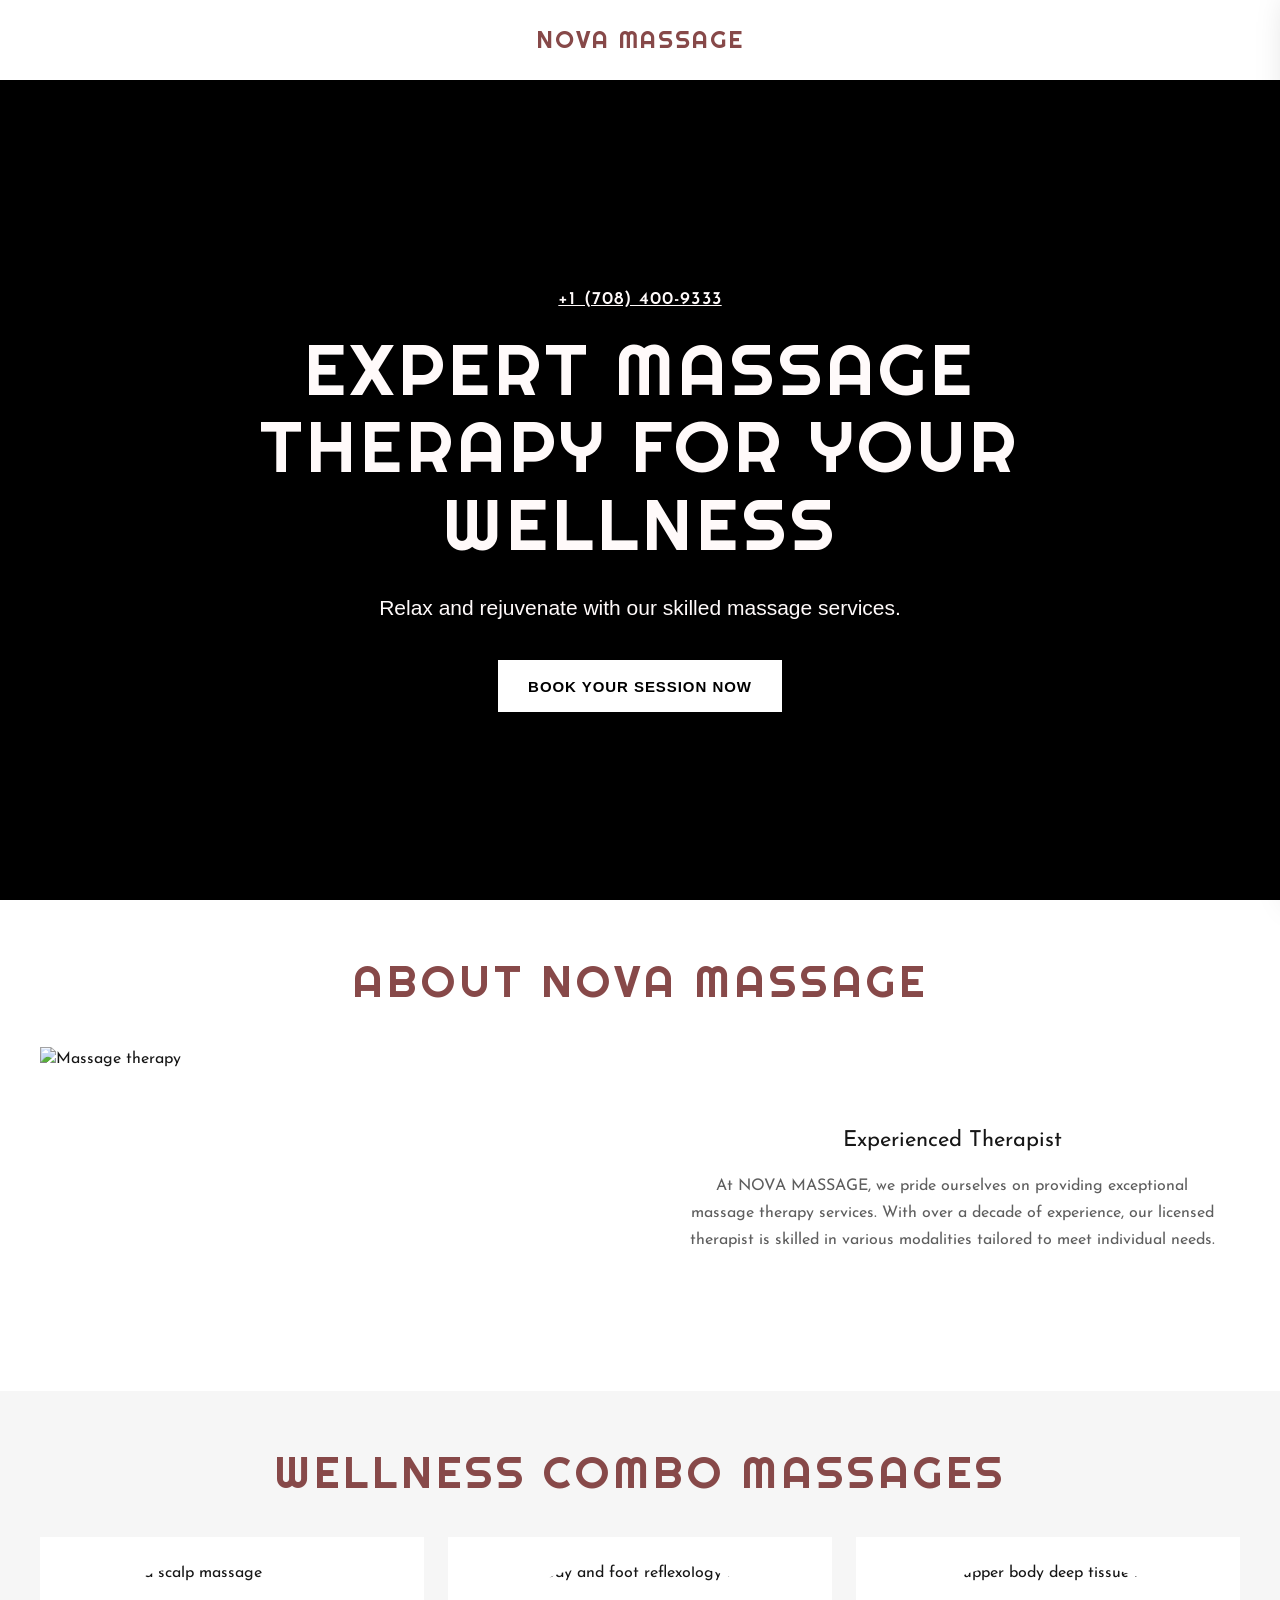
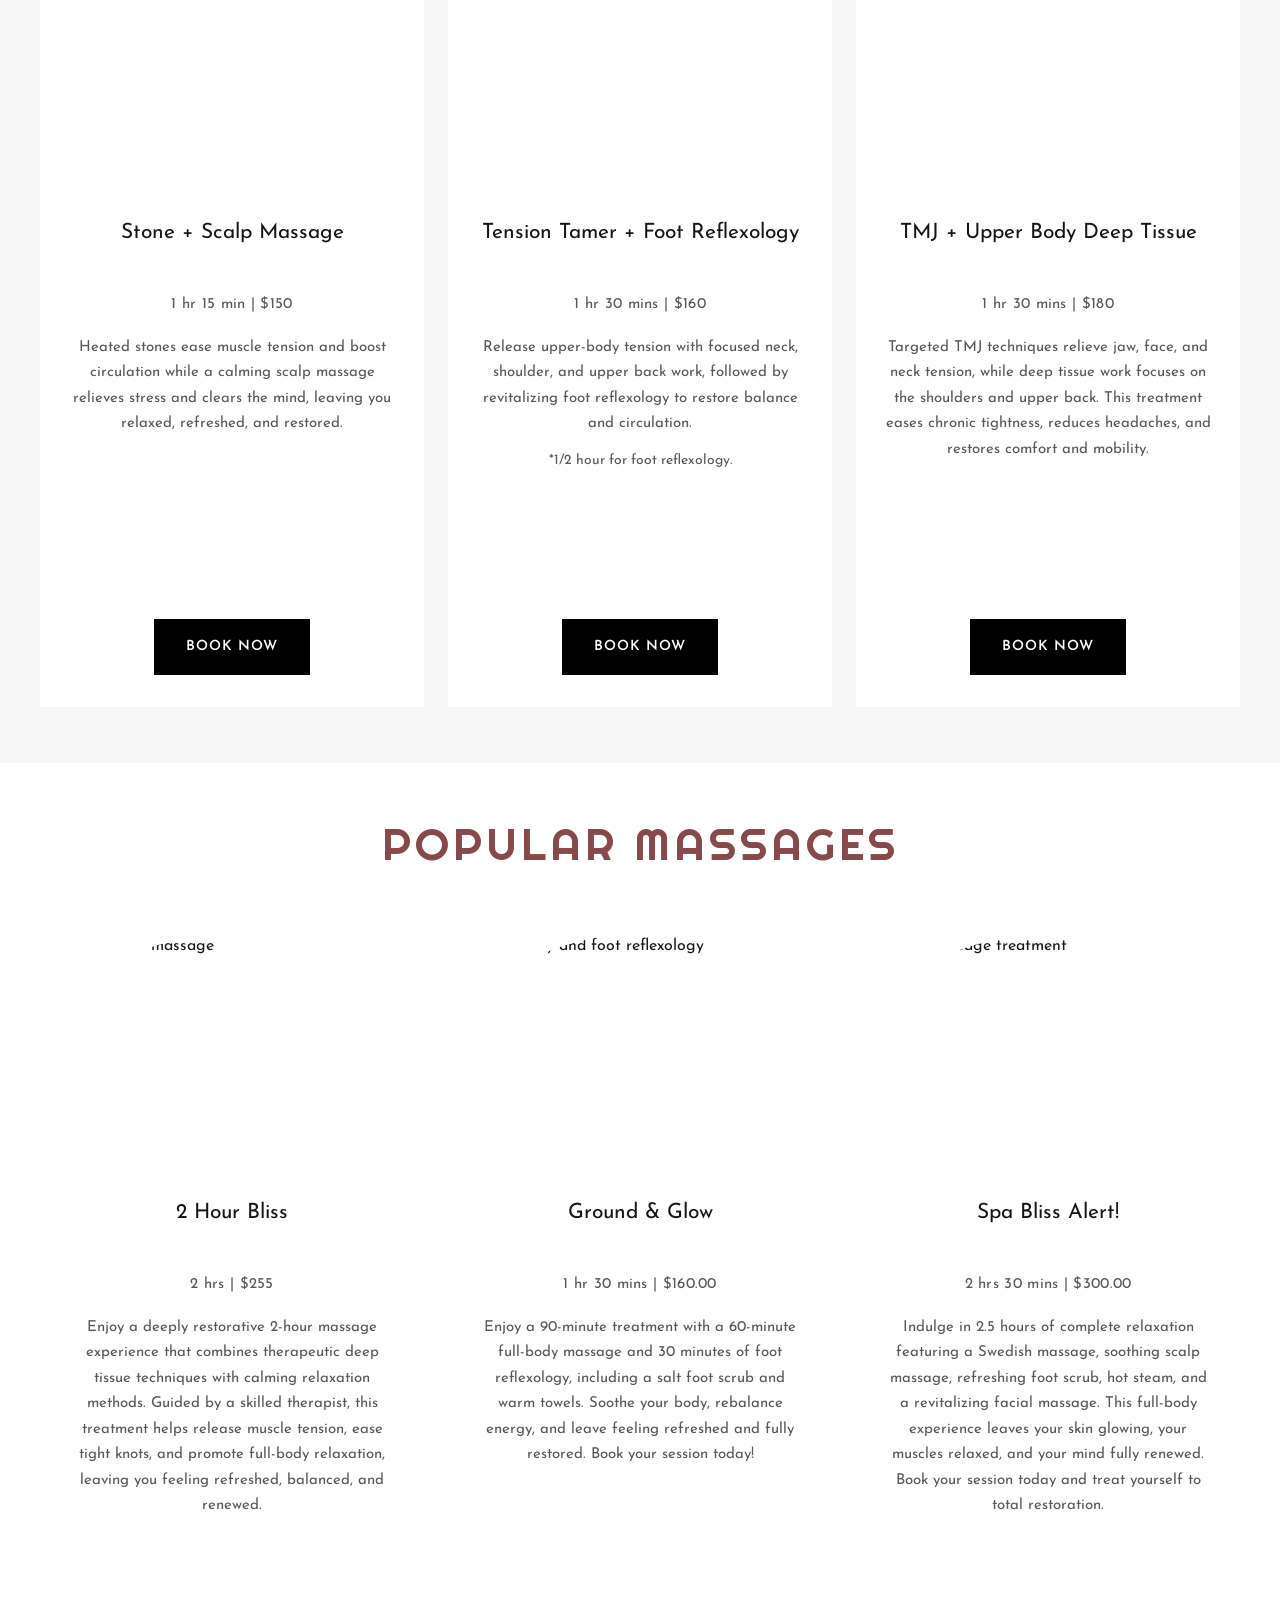
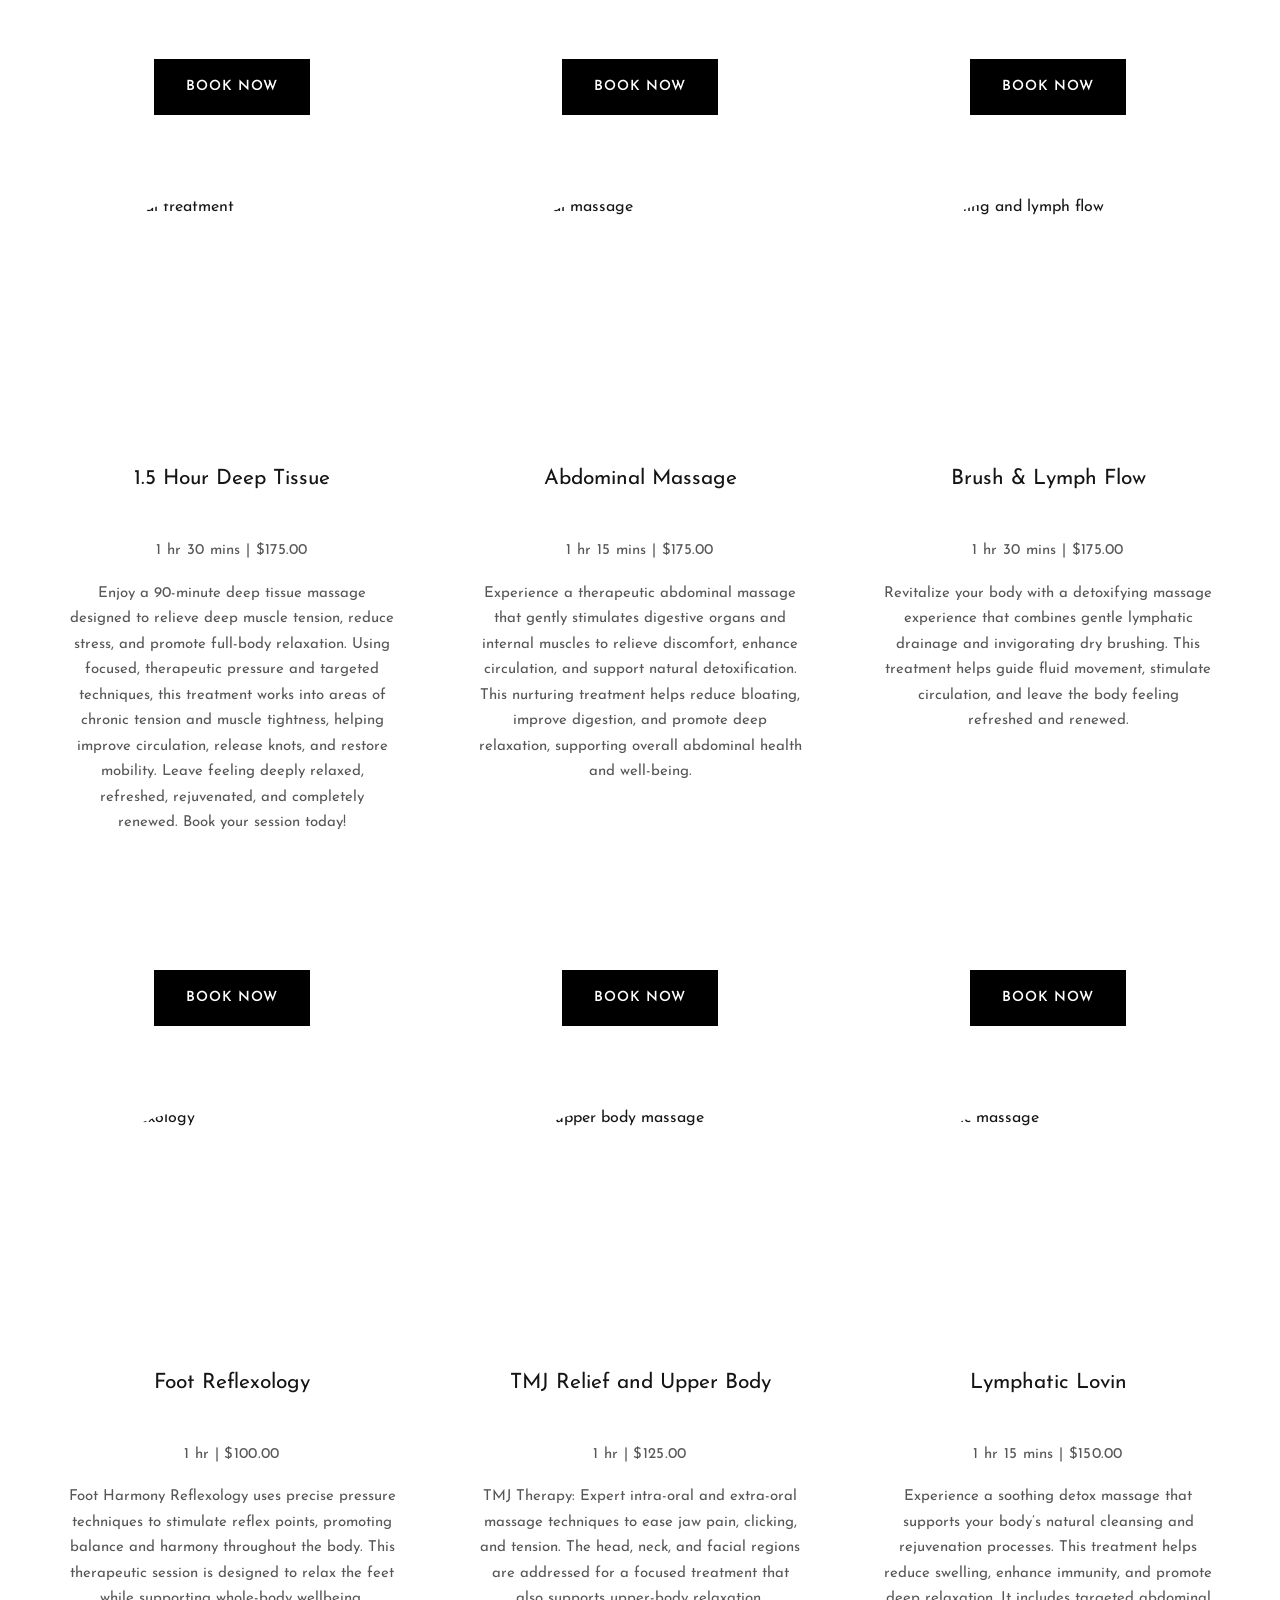
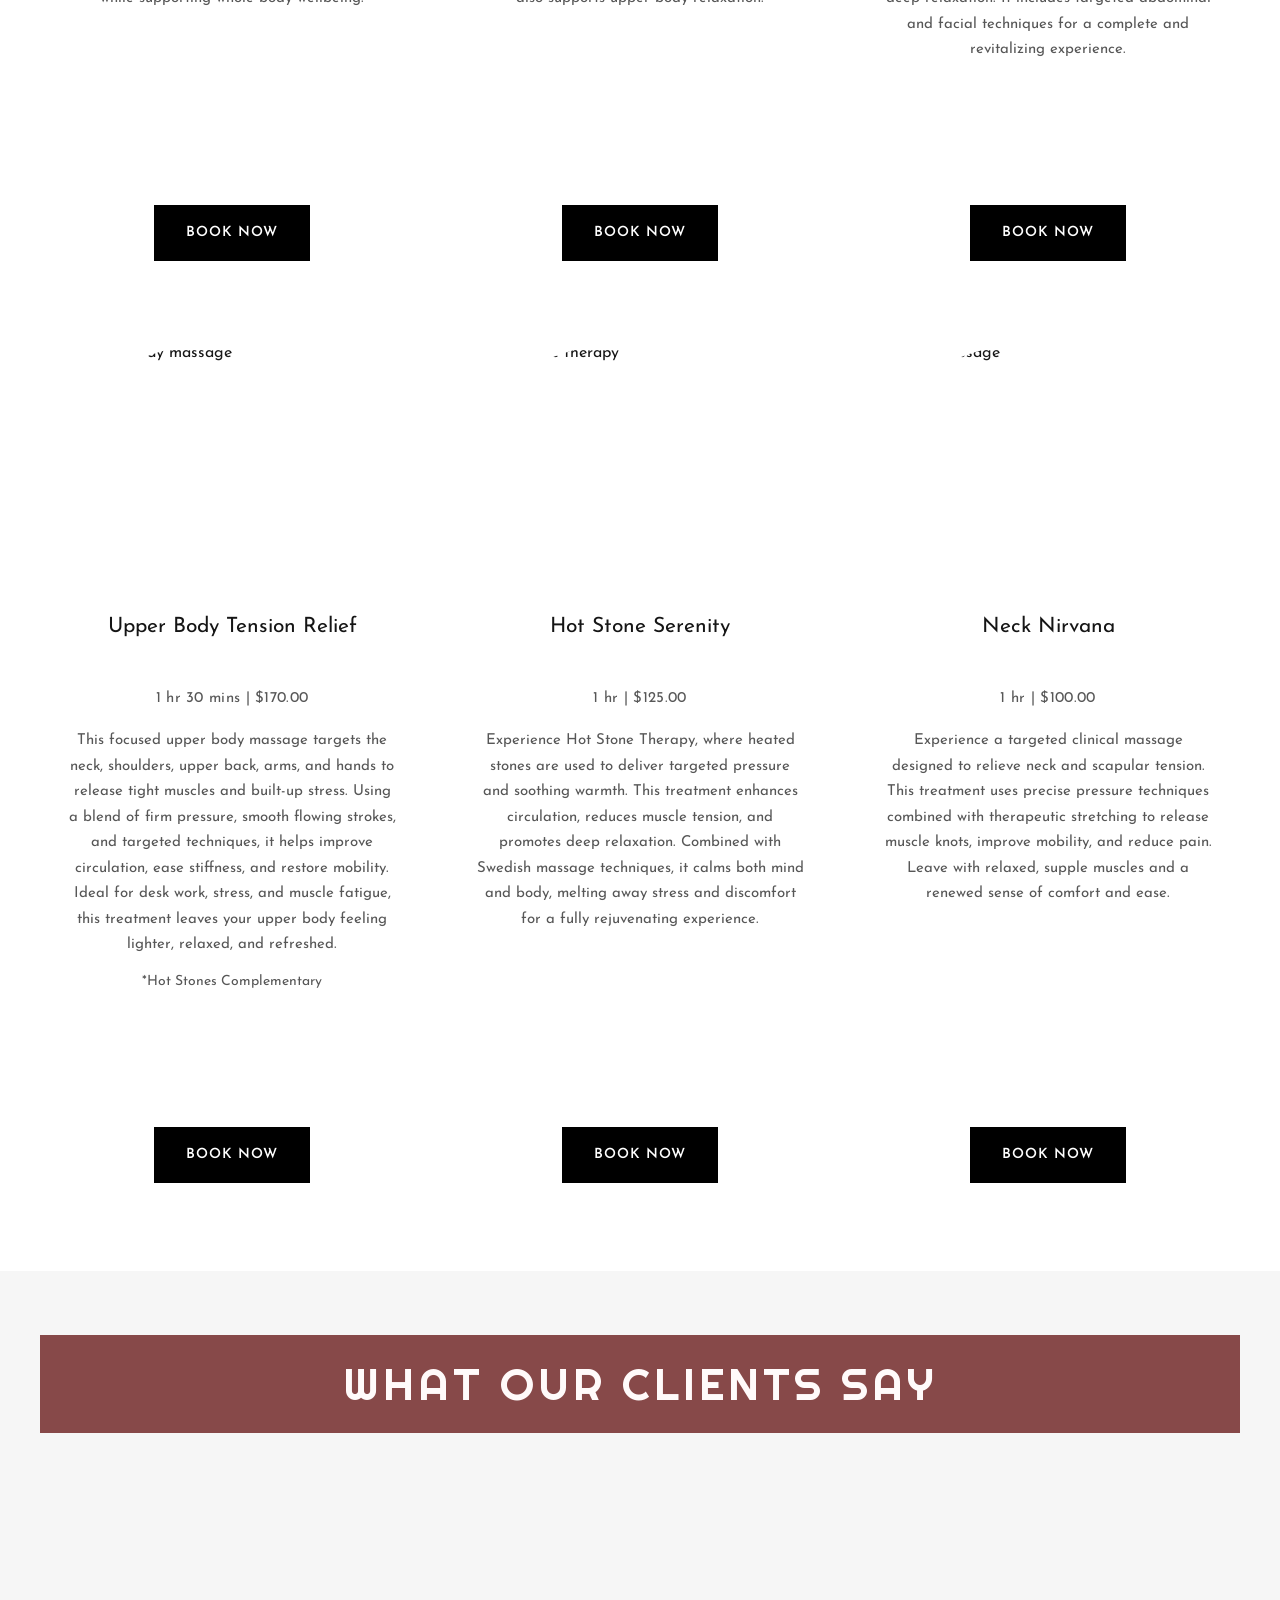
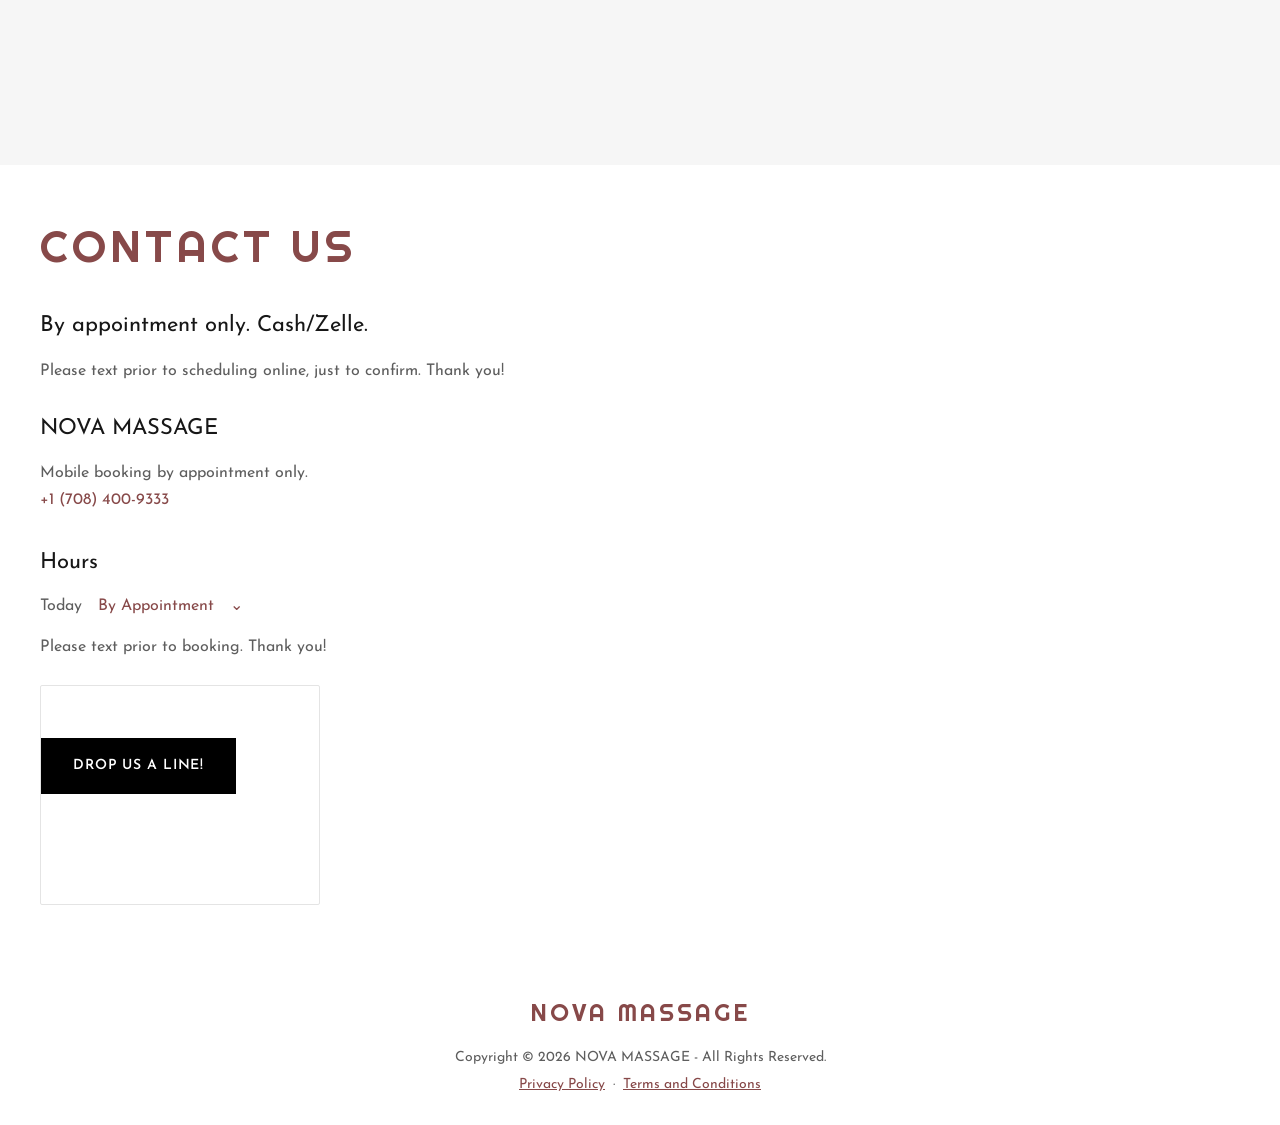
==== index.html @ 7d981f57 "Update index.html" ====
<!DOCTYPE html>
<html lang="en-US">

<head>
  <meta charset="UTF-8">
  <meta name="viewport" content="width=device-width, initial-scale=1.0">

  <meta name="author" content="NOVA MASSAGE">
  <meta
    name="description"
    content="Relax and rejuvenate with our skilled massage services."
  >

  <meta name="theme-color" content="#874949">

  <title>NOVA MASSAGE</title>

  <link rel="stylesheet" href="style.css">
</head>

<body>

  <!-- ========================================
       HEADER / HERO
  ========================================= -->

  <header class="site-header" id="site-header">

    <div class="header-media">

      <video
        class="header-video"
        id="heroVideo"
        autoplay
        muted
        loop
        playsinline
        poster="https://media.gettyimages.com/id/2184336232/video/hands-massage-or-relax-with-back-of-woman-in-spa-for-stress-relief-treatment-or-wellness.jpg?b=1&s=640x640&k=20&c=ZHq7LpkOHKrdBsliyeuPTUqRnFAyHQ9jUixpkVOnJnY="
        preload="metadata"
        aria-hidden="true"
      >
        <source src="videos/video.mp4" type="video/mp4">
      </video>

      <div class="header-overlay"></div>

      <nav class="main-nav" aria-label="Primary navigation">
        <a
          class="brand"
          href="#top"
          aria-label="NOVA MASSAGE home"
        >
          NOVA MASSAGE
        </a>
      </nav>

      <div class="hero-copy" id="top">

        <a
          class="hero-phone"
          href="tel:+17084009333"
        >
          +1 (708) 400-9333
        </a>

        <div class="hero-heading-wrap">
          <h1>
            Expert Massage Therapy for Your Wellness
          </h1>
        </div>

        <div class="hero-description">
          <p>
            Relax and rejuvenate with our skilled massage services.
          </p>
        </div>

        <div class="hero-action">
          <a
            class="primary-button"
            href="https://book.squareup.com/appointments/hp03im685paf9o/location/L5GA5FY28RTBX/services"
            target="_blank"
            rel="noopener noreferrer"
          >
            Book Your Session Now
          </a>
        </div>

      </div>

    </div>

  </header>


  <!-- ========================================
       MAIN
  ========================================= -->

  <main>

    <!-- ========================================
         ABOUT
    ========================================= -->

    <section
      class="section about-section"
      id="about"
    >

      <div class="container">

        <h2>
          About NOVA MASSAGE
        </h2>

        <div class="about-grid">

          <div class="about-image-wrap">
            <img
              src="https://img1.wsimg.com/isteam/getty/1648685474/:/cr=t:0%25,l:0%25,w:100%25,h:94.81%25/rs=w:600,h:300,cg:true"
              alt="Massage therapy"
              loading="lazy"
            >
          </div>

          <div class="about-copy">

            <h4>
              Experienced Therapist
            </h4>

            <p>
              At NOVA MASSAGE, we pride ourselves on providing exceptional
              massage therapy services. With over a decade of experience,
              our licensed therapist is skilled in various modalities
              tailored to meet individual needs.
            </p>

          </div>

        </div>

      </div>

    </section>


    <!-- ========================================
         WELLNESS COMBO MASSAGES
    ========================================= -->

    <section
      class="section cards-section warm-section"
      id="wellness"
    >

      <div class="container">

        <h2>
          Wellness Combo Massages
        </h2>

        <div class="cards-grid three-cols">

          <!-- Stone + Scalp -->

          <article class="service-card image-card">

            <img
              src="https://img1.wsimg.com/isteam/getty/154926838/:/cr=t:0%25,l:16.66%25,w:66.68%25,h:100%25/rs=w:365,h:365,cg:true"
              alt="Stone and scalp massage"
              loading="lazy"
            >

            <div class="service-content">

              <h4>
                Stone + Scalp Massage
              </h4>

              <div class="service-meta">
                1 hr 15 min | $150
              </div>

              <p>
                Heated stones ease muscle tension and boost circulation
                while a calming scalp massage relieves stress and clears
                the mind, leaving you relaxed, refreshed, and restored.
              </p>

              <a
                class="secondary-button"
                href="https://book.squareup.com/appointments/hp03im685paf9o/location/L5GA5FY28RTBX/services/X6XANGPWMXU4B6HJYA2ZSF6I"
                target="_blank"
                rel="noopener noreferrer"
              >
                Book Now
              </a>

            </div>

          </article>


          <!-- Tension Tamer -->

          <article class="service-card image-card">

            <img
              src="https://img1.wsimg.com/isteam/getty/1357320952/:/cr=t:0%25,l:16.65%25,w:66.7%25,h:100%25/rs=w:365,h:365,cg:true"
              alt="Upper body and foot reflexology massage"
              loading="lazy"
            >

            <div class="service-content">

              <h4>
                Tension Tamer + Foot Reflexology
              </h4>

              <div class="service-meta">
                1 hr 30 mins | $160
              </div>

              <p>
                Release upper-body tension with focused neck, shoulder,
                and upper back work, followed by revitalizing foot
                reflexology to restore balance and circulation.
              </p>

              <p class="fine-print">
                *1/2 hour for foot reflexology.
              </p>

              <a
                class="secondary-button"
                href="https://book.squareup.com/appointments/hp03im685paf9o/location/L5GA5FY28RTBX/services/HVYJ25LS3ZKUAB7TLIMZ2WYJ"
                target="_blank"
                rel="noopener noreferrer"
              >
                Book Now
              </a>

            </div>

          </article>


          <!-- TMJ -->

          <article class="service-card image-card">

            <img
              src="https://img1.wsimg.com/isteam/getty/1354172991/:/cr=t:0%25,l:16.67%25,w:66.67%25,h:100%25/rs=w:365,h:365,cg:true"
              alt="TMJ and upper body deep tissue massage"
              loading="lazy"
            >

            <div class="service-content">

              <h4>
                TMJ + Upper Body Deep Tissue
              </h4>

              <div class="service-meta">
                1 hr 30 mins | $180
              </div>

              <p>
                Targeted TMJ techniques relieve jaw, face, and neck
                tension, while deep tissue work focuses on the shoulders
                and upper back. This treatment eases chronic tightness,
                reduces headaches, and restores comfort and mobility.
              </p>

              <a
                class="secondary-button"
                href="https://book.squareup.com/appointments/hp03im685paf9o/location/L5GA5FY28RTBX/services/OP3GGYAQREKWUCWMTUEKQUAE"
                target="_blank"
                rel="noopener noreferrer"
              >
                Book Now
              </a>

            </div>

          </article>

        </div>

      </div>

    </section>


    <!-- ========================================
         POPULAR MASSAGES
    ========================================= -->

    <section
      class="section cards-section"
      id="popular"
    >

      <div class="container">

        <h2>
          Popular Massages
        </h2>

        <div class="cards-grid three-cols popular-grid">

          <!-- 2 Hour Bliss -->

          <article class="service-card image-card">

            <img
              src="https://img1.wsimg.com/isteam/getty/1357320717/:/cr=t:0%25,l:33.3%25,w:66.7%25,h:100%25/rs=w:600,h:600,cg:true"
              alt="Two hour massage"
              loading="lazy"
            >

            <div class="service-content">

              <h4>
                2 Hour Bliss
              </h4>

              <div class="service-meta">
                2 hrs | $255
              </div>

              <p>
                Enjoy a deeply restorative 2-hour massage experience that
                combines therapeutic deep tissue techniques with calming
                relaxation methods. Guided by a skilled therapist, this
                treatment helps release muscle tension, ease tight knots,
                and promote full-body relaxation, leaving you feeling
                refreshed, balanced, and renewed.
              </p>

              <a
                class="secondary-button"
                href="https://book.squareup.com/appointments/hp03im685paf9o/location/L5GA5FY28RTBX/services/PUYNGH63DZPZTDPHVV3SJGME"
                target="_blank"
                rel="noopener noreferrer"
              >
                Book Now
              </a>

            </div>

          </article>


          <!-- Ground & Glow -->

          <article class="service-card image-card">

            <img
              src="https://img1.wsimg.com/isteam/getty/1131585268/:/cr=t:0%25,l:7.95%25,w:84.1%25,h:100%25/rs=w:600,h:600,cg:true"
              alt="Full body and foot reflexology"
              loading="lazy"
            >

            <div class="service-content">

              <h4>
                Ground &amp; Glow
              </h4>

              <div class="service-meta">
                1 hr 30 mins | $160.00
              </div>

              <p>
                Enjoy a 90-minute treatment with a 60-minute full-body
                massage and 30 minutes of foot reflexology, including a
                salt foot scrub and warm towels. Soothe your body,
                rebalance energy, and leave feeling refreshed and fully
                restored. Book your session today!
              </p>

              <a
                class="secondary-button"
                href="https://book.squareup.com/appointments/hp03im685paf9o/location/L5GA5FY28RTBX/services/CAGPP7F3HHGY2B7J4KEX4V2Z"
                target="_blank"
                rel="noopener noreferrer"
              >
                Book Now
              </a>

            </div>

          </article>


          <!-- Spa Bliss -->

          <article class="service-card image-card">

            <img
              src="https://img1.wsimg.com/isteam/getty/527552372/:/cr=t:0%25,l:12.51%25,w:74.99%25,h:100%25/rs=w:600,h:600,cg:true"
              alt="Spa massage treatment"
              loading="lazy"
            >

            <div class="service-content">

              <h4>
                Spa Bliss Alert!
              </h4>

              <div class="service-meta">
                2 hrs 30 mins | $300.00
              </div>

              <p>
                Indulge in 2.5 hours of complete relaxation featuring a
                Swedish massage, soothing scalp massage, refreshing foot
                scrub, hot steam, and a revitalizing facial massage. This
                full-body experience leaves your skin glowing, your muscles
                relaxed, and your mind fully renewed. Book your session
                today and treat yourself to total restoration.
              </p>

              <a
                class="secondary-button"
                href="https://book.squareup.com/appointments/hp03im685paf9o/location/L5GA5FY28RTBX/services/4BCBHGX3U5JWNAGL5E77T4NR"
                target="_blank"
                rel="noopener noreferrer"
              >
                Book Now
              </a>

            </div>

          </article>


          <!-- 1.5 Hour Deep Tissue -->

          <article class="service-card image-card">

            <img
              src="https://img.magnific.com/free-photo/closeup-man-having-back-massage-spa-treatment-wellness-center_637285-2215.jpg"
              alt="Back facial treatment"
              loading="lazy"
            >

            <div class="service-content">

              <h4>
                1.5 Hour Deep Tissue
              </h4>

              <div class="service-meta">
                1 hr 30 mins | $175.00
              </div>

              <p>
                Enjoy a 90-minute deep tissue massage designed to relieve 
                deep muscle tension, reduce stress, and promote full-body 
                relaxation. Using focused, therapeutic pressure and 
                targeted techniques, this treatment works into areas 
                of chronic tension and muscle tightness, helping improve 
                circulation, release knots, and restore mobility. Leave 
                feeling deeply relaxed, refreshed, rejuvenated, and completely 
                renewed. Book your session today!
              </p>

              <a
                class="secondary-button"
                href="https://book.squareup.com/appointments/hp03im685paf9o/location/L5GA5FY28RTBX/services/N57YDMCUG5IBNMLTUDYMAFRK"
                target="_blank"
                rel="noopener noreferrer"
              >
                Book Now
              </a>

            </div>

          </article>


          <!-- Abdominal -->

          <article class="service-card image-card">

            <img
              src="https://img1.wsimg.com/isteam/getty/941310350/:/cr=t:0%25,l:16.64%25,w:66.73%25,h:100%25/rs=w:600,h:600,cg:true"
              alt="Abdominal massage"
              loading="lazy"
            >

            <div class="service-content">

              <h4>
                Abdominal Massage
              </h4>

              <div class="service-meta">
                1 hr 15 mins | $175.00
              </div>

              <p>
                Experience a therapeutic abdominal massage that gently
                stimulates digestive organs and internal muscles to relieve
                discomfort, enhance circulation, and support natural
                detoxification. This nurturing treatment helps reduce
                bloating, improve digestion, and promote deep relaxation,
                supporting overall abdominal health and well-being.
              </p>

              <a
                class="secondary-button"
                href="https://book.squareup.com/appointments/hp03im685paf9o/location/L5GA5FY28RTBX/services/SG4LEG5JIPSKF53NH7UBZS42"
                target="_blank"
                rel="noopener noreferrer"
              >
                Book Now
              </a>

            </div>

          </article>


          <!-- Brush & Lymph Flow -->

          <article class="service-card image-card">

            <img
              src="https://img1.wsimg.com/isteam/ip/4fd587ee-f681-4005-bf96-f7e2dbe89e36/1000040383.jpg/:/cr=t:0%25,l:0%25,w:100%25,h:100%25/rs=w:600,h:600,cg:true"
              alt="Dry brushing and lymph flow"
              loading="lazy"
            >

            <div class="service-content">

              <h4>
                Brush &amp; Lymph Flow
              </h4>

              <div class="service-meta">
                1 hr 30 mins | $175.00
              </div>

              <p>
                Revitalize your body with a detoxifying massage experience
                that combines gentle lymphatic drainage and invigorating
                dry brushing. This treatment helps guide fluid movement,
                stimulate circulation, and leave the body feeling refreshed
                and renewed.
              </p>

              <a
                class="secondary-button"
                href="https://book.squareup.com/appointments/hp03im685paf9o/location/L5GA5FY28RTBX/services/VPOLLJVI3RP5ZQHGAVYYNILW"
                target="_blank"
                rel="noopener noreferrer"
              >
                Book Now
              </a>

            </div>

          </article>


          <!-- Foot Reflexology -->

          <article class="service-card image-card">

            <img
              src="https://img1.wsimg.com/isteam/ip/4fd587ee-f681-4005-bf96-f7e2dbe89e36/1000037197.jpg/:/cr=t:0%25,l:25.35%25,w:49.31%25,h:100%25/rs=w:600,h:600,cg:true"
              alt="Foot reflexology"
              loading="lazy"
            >

            <div class="service-content">

              <h4>
                Foot Reflexology
              </h4>

              <div class="service-meta">
                1 hr | $100.00
              </div>

              <p>
                Foot Harmony Reflexology uses precise pressure techniques to
                stimulate reflex points, promoting balance and harmony
                throughout the body. This therapeutic session is designed
                to relax the feet while supporting whole-body wellbeing.
              </p>

              <a
                class="secondary-button"
                href="https://book.squareup.com/appointments/hp03im685paf9o/location/L5GA5FY28RTBX/services/GTLSBPQGGQMZWG26UVLRRE4A"
                target="_blank"
                rel="noopener noreferrer"
              >
                Book Now
              </a>

            </div>

          </article>


          <!-- TMJ Relief -->

          <article class="service-card image-card">

            <img
              src="https://img1.wsimg.com/isteam/ip/4fd587ee-f681-4005-bf96-f7e2dbe89e36/1000041154.jpg/:/cr=t:0%25,l:17.35%25,w:65.31%25,h:100%25/rs=w:600,h:600,cg:true"
              alt="TMJ and upper body massage"
              loading="lazy"
            >

            <div class="service-content">

              <h4>
                TMJ Relief and Upper Body
              </h4>

              <div class="service-meta">
                1 hr | $125.00
              </div>

              <p>
                TMJ Therapy: Expert intra-oral and extra-oral massage
                techniques to ease jaw pain, clicking, and tension. The
                head, neck, and facial regions are addressed for a focused
                treatment that also supports upper-body relaxation.
              </p>

              <a
                class="secondary-button"
                href="https://book.squareup.com/appointments/hp03im685paf9o/location/L5GA5FY28RTBX/services/GJZTELLD76VKFG6G2RRQBOKR"
                target="_blank"
                rel="noopener noreferrer"
              >
                Book Now
              </a>

            </div>

          </article>


          <!-- Lymphatic -->

          <article class="service-card image-card">

            <img
              src="https://img1.wsimg.com/isteam/getty/117685590/:/cr=t:0%25,l:16.66%25,w:66.68%25,h:100%25/rs=w:600,h:600,cg:true"
              alt="Lymphatic massage"
              loading="lazy"
            >

            <div class="service-content">

              <h4>
                Lymphatic Lovin
              </h4>

              <div class="service-meta">
                1 hr 15 mins | $150.00
              </div>

              <p>
                Experience a soothing detox massage that supports your
                body’s natural cleansing and rejuvenation processes. This
                treatment helps reduce swelling, enhance immunity, and
                promote deep relaxation. It includes targeted abdominal and
                facial techniques for a complete and revitalizing experience.
              </p>

              <a
                class="secondary-button"
                href="https://book.squareup.com/appointments/hp03im685paf9o/location/L5GA5FY28RTBX/services/SFHO6VLIWIB66UF76BNN3FKU"
                target="_blank"
                rel="noopener noreferrer"
              >
                Book Now
              </a>

            </div>

          </article>


          <!-- Upper Body -->

          <article class="service-card image-card">

            <img
              src="https://img1.wsimg.com/isteam/getty/1066506450/:/cr=t:0%25,l:16.67%25,w:66.67%25,h:100%25/rs=w:600,h:600,cg:true"
              alt="Upper body massage"
              loading="lazy"
            >

            <div class="service-content">

              <h4>
                Upper Body Tension Relief
              </h4>

              <div class="service-meta">
                1 hr 30 mins | $170.00
              </div>

              <p>
                This focused upper body massage targets the neck, shoulders,
                upper back, arms, and hands to release tight muscles and
                built-up stress. Using a blend of firm pressure, smooth
                flowing strokes, and targeted techniques, it helps improve
                circulation, ease stiffness, and restore mobility. Ideal
                for desk work, stress, and muscle fatigue, this treatment
                leaves your upper body feeling lighter, relaxed, and
                refreshed.
              </p>

              <p class="fine-print">
                *Hot Stones Complementary
              </p>

              <a
                class="secondary-button"
                href="https://book.squareup.com/appointments/hp03im685paf9o/location/L5GA5FY28RTBX/services/IWUVUCNKKVI7AJO3ADPTZWSZ"
                target="_blank"
                rel="noopener noreferrer"
              >
                Book Now
              </a>

            </div>

          </article>


          <!-- Hot Stone -->

          <article class="service-card image-card">

            <img
              src="https://img1.wsimg.com/isteam/getty/531971274/:/cr=t:0%25,l:12.5%25,w:75%25,h:100%25/rs=w:600,h:600,cg:true"
              alt="Hot stone therapy"
              loading="lazy"
            >

            <div class="service-content">

              <h4>
                Hot Stone Serenity
              </h4>

              <div class="service-meta">
                1 hr | $125.00
              </div>

              <p>
                Experience Hot Stone Therapy, where heated stones are used
                to deliver targeted pressure and soothing warmth. This
                treatment enhances circulation, reduces muscle tension,
                and promotes deep relaxation. Combined with Swedish massage
                techniques, it calms both mind and body, melting away
                stress and discomfort for a fully rejuvenating experience.
              </p>

              <a
                class="secondary-button"
                href="https://book.squareup.com/appointments/hp03im685paf9o/location/L5GA5FY28RTBX/services/KXHYPTTUWKYQVMSA5HVF5A3V"
                target="_blank"
                rel="noopener noreferrer"
              >
                Book Now
              </a>

            </div>

          </article>


          <!-- Neck -->

          <article class="service-card image-card">

            <img
              src="https://img1.wsimg.com/isteam/ip/4fd587ee-f681-4005-bf96-f7e2dbe89e36/1000041157.jpg/:/rs=w:600,h:600,cg:true,m/cr=w:600,h:600"
              alt="Neck massage"
              loading="lazy"
            >

            <div class="service-content">

              <h4>
                Neck Nirvana
              </h4>

              <div class="service-meta">
                1 hr | $100.00
              </div>

              <p>
                Experience a targeted clinical massage designed to relieve
                neck and scapular tension. This treatment uses precise
                pressure techniques combined with therapeutic stretching
                to release muscle knots, improve mobility, and reduce pain.
                Leave with relaxed, supple muscles and a renewed sense of
                comfort and ease.
              </p>

              <a
                class="secondary-button"
                href="https://book.squareup.com/appointments/hp03im685paf9o/location/L5GA5FY28RTBX/services/ZTL2WG6OLZMDP4N5TY64VVFQ"
                target="_blank"
                rel="noopener noreferrer"
              >
                Book Now
              </a>

            </div>

          </article>

        </div>

      </div>

    </section>


    <!-- ========================================
         REVIEWS
    ========================================= -->

    <section
      class="section reviews-section"
      id="reviews"
    >

      <div class="reviews-banner">

        <div class="container">

          <h2>
            What Our Clients Say
          </h2>

          <div
            class="reviews-empty"
            aria-label="Reviews"
          >
            <div class="reviews-placeholder"></div>
          </div>

        </div>

      </div>

    </section>


    <!-- ========================================
         CONTACT
    ========================================= -->

    <section
      class="section contact-section"
      id="contact"
    >

      <div class="container contact-grid">

        <div class="contact-info">

          <h2>
            Contact Us
          </h2>

          <h4>
            By appointment only. Cash/Zelle.
          </h4>

          <p>
            Please text prior to scheduling online, just to confirm.
            Thank you!
          </p>

          <h4>
            NOVA MASSAGE
          </h4>

          <p>
            Mobile booking by appointment only.
          </p>

          <p>
            <a href="tel:+17084009333">
              +1 (708) 400-9333
            </a>
          </p>


          <div class="hours">

            <h4>
              Hours
            </h4>

            <div class="hours-row">
              <span>Today</span>

              <a href="#contact">
                By Appointment
              </a>

              <span class="chevron" aria-hidden="true">
                ⌄
              </span>
            </div>

            <p>
              Please text prior to booking. Thank you!
            </p>

          </div>


          <!-- Map -->

          <div class="map-wrap">
          <!--
            <iframe
              class="map-frame"
              src="https://www.google.com/maps?q=9029+West+Lincoln+Highway,+Frankfort,+IL+60423&output=embed"
              loading="lazy"
              referrerpolicy="no-referrer-when-downgrade"
              title="Map showing NOVA MASSAGE location"
            ></iframe>

          </div>


          <a
            class="directions-link"
            href="https://www.google.com/maps/dir/?api=1&destination=9029+West+Lincoln+Highway,+Frankfort,+IL+60423"
            target="_blank"
            rel="noopener noreferrer"
          >
            Get directions
          </a>
          -->

          <br>


          <button
            type="button"
            class="secondary-button drop-line-trigger"
            id="dropLineTrigger"
          >
            Drop us a line!
          </button>

        </div>

      </div>

    </section>

  </main>


  <!-- ========================================
       CONTACT DRAWER
  ========================================= -->

  <div
    class="drawer-backdrop"
    id="drawerBackdrop"
  ></div>


  <aside
    class="contact-drawer"
    id="contactDrawer"
    aria-hidden="true"
    aria-label="Contact form"
  >

    <button
      type="button"
      class="drawer-close"
      id="drawerClose"
      aria-label="Close contact form"
    >
      &times;
    </button>


    <h3>
      Drop us a line!
    </h3>


    <form
      id="contactForm"
      class="contact-form"
      action="https://formsubmit.co/thenovamassage@gmail.com"
      method="POST"
      enctype="multipart/form-data"
    >

      <input
        type="hidden"
        name="_subject"
        value="New message from the NOVA MASSAGE website"
      >

      <input
        type="hidden"
        name="_template"
        value="table"
      >

      <input
        type="hidden"
        name="_captcha"
        value="false"
      >

      <input
        type="hidden"
        name="_replyto"
        value=""
        id="_replyto"
      >

      <input
        type="text"
        name="_honey"
        style="display:none"
        tabindex="-1"
        autocomplete="off"
      >


      <label for="name">
        Name
      </label>

      <input
        id="name"
        name="name"
        type="text"
        autocomplete="name"
      >


      <label for="email">
        Email<span aria-hidden="true">*</span>
      </label>

      <input
        id="email"
        name="email"
        type="email"
        autocomplete="email"
        required
      >


      <label for="phone">
        Phone
      </label>

      <input
        id="phone"
        name="phone"
        type="tel"
        autocomplete="tel"
      >


      <label for="attachment">
        Attach Files
      </label>

      <input
        id="attachment"
        name="attachment"
        type="file"
      >

      <div class="attachment-note">
        Attachments (0)
      </div>


      <p class="recaptcha-text">
        This site is protected by reCAPTCHA and the Google
        <a
          href="https://policies.google.com/privacy"
          target="_blank"
          rel="noopener noreferrer"
        >
          Privacy Policy
        </a>
        and
        <a
          href="https://policies.google.com/terms"
          target="_blank"
          rel="noopener noreferrer"
        >
          Terms of Service
        </a>
        apply.
      </p>


      <div class="form-actions">

        <button
          type="submit"
          class="secondary-button"
        >
          Send
        </button>

        <button
          type="reset"
          class="cancel-button"
        >
          Cancel
        </button>

      </div>


      <p
        id="formStatus"
        class="form-status"
        role="status"
        aria-live="polite"
      ></p>

    </form>

  </aside>


  <!-- ========================================
       FOOTER
  ========================================= -->

  <footer class="site-footer">

    <div class="footer-container">

      <div class="footer-brand">
        NOVA MASSAGE
      </div>

      <p>
        Copyright © <span id="year">2026</span> NOVA MASSAGE -
        All Rights Reserved.
      </p>
      
      <p class="legal-links">

        <a href="privacy_policy.html">
          Privacy Policy
        </a>

        <span aria-hidden="true">
          ·
        </span>

        <a href="t&c.html">
          Terms and Conditions
        </a>

      </p>

    </div>

  </footer>


  <script src="script.js"></script>

</body>

</html>
---- style.css ----
@import url('https://fonts.googleapis.com/css2?family=Josefin+Sans:wght@400;500;600;700&family=Righteous&display=swap');


/* ========================================
   VARIABLES
======================================== */

:root {
  --primary: #874949;
  --primary-dark: #6f3b3b;
  --text: #171717;
  --muted: #5e5e5e;
  --soft: #f6f6f6;
  --white: #ffffff;
  --border: #e4e4e4;
}


/* ========================================
   RESET
======================================== */

* {
  box-sizing: border-box;
}


html {
  scroll-behavior: smooth;
}


body {
  margin: 0;

  color: var(--text);
  background: #ffffff;

  font-family:
    'Josefin Sans',
    Arial,
    sans-serif;

  font-size: 16px;
  line-height: 1.5;

  -webkit-font-smoothing: antialiased;
}


body.menu-open {
  overflow: hidden;
}


a {
  color: inherit;
  text-decoration: none;
}


img,
video {
  display: block;
  max-width: 100%;
}


button,
input {
  font: inherit;
}


button {
  cursor: pointer;
}


/* ========================================
   CONTAINERS / SECTIONS
======================================== */

.container {
  width: min(
    1200px,
    calc(100% - 48px)
  );

  margin: 0 auto;
}


.section {
  padding: 56px 0;
}


.section h2 {
  margin: 0 0 40px;

  text-align: center;

  color: var(--primary);

  font-family:
    'Righteous',
    serif;

  font-size:
    clamp(30px, 4vw, 44px);

  font-weight: 400;

  letter-spacing: 4px;
  line-height: 1.15;

  text-transform: uppercase;
}


/* ========================================
   HERO / HEADER
======================================== */

.site-header {
  position: relative;

  width: 100%;
  min-height: 100vh;

  overflow: hidden;

  background: #000000;
}


.header-media {
  position: relative;

  width: 100%;
  min-height: 100vh;

  display: flex;

  align-items: center;
  justify-content: center;

  overflow: hidden;
}


/* ========================================
   HERO VIDEO
======================================== */

.header-video {
  position: absolute;

  inset: 0;

  width: 100%;
  height: 100%;

  object-fit: cover;

  z-index: 0;
}


/* ========================================
   HERO OVERLAY
======================================== */

.header-overlay {
  position: absolute;

  inset: 0;

  z-index: 1;

  background:
    linear-gradient(
      180deg,
      rgba(0, 0, 0, 0.35) 0%,
      rgba(0, 0, 0, 0.38) 45%,
      rgba(0, 0, 0, 0.48) 100%
    );
}


/* ========================================
   NAVIGATION
======================================== */

.main-nav {
  position: absolute;

  top: 0;
  left: 0;

  z-index: 10;

  width: 100%;
  min-height: 80px;

  display: flex;

  align-items: center;
  justify-content: center;

  padding: 16px 32px;

  background: #ffffff;

  box-shadow:
    0 2px 10px rgba(0, 0, 0, 0.08);
}


.brand {
  display: block;

  color: var(--primary);

  font-family:
    'Righteous',
    serif;

  font-size: 24px;

  font-weight: 400;

  letter-spacing: 2px;

  line-height: 1;

  text-align: center;

  transition:
    opacity 0.25s ease;
}


.brand:hover {
  opacity: 0.8;
}


/* ========================================
   HERO CONTENT
======================================== */

.hero-copy {
  position: relative;

  z-index: 5;

  width: min(
    900px,
    calc(100% - 48px)
  );

  min-height: 70vh;

  margin: 0 auto;

  padding: 190px 0 92px;

  display: flex;

  flex-direction: column;

  align-items: center;

  justify-content: center;

  text-align: center;
}


/* ========================================
   HERO PHONE
======================================== */

.hero-phone {
  display: inline-block;

  margin: 0 0 18px;

  color: #fffafa;

  font-family:
    'Josefin Sans',
    Arial,
    sans-serif;

  font-size: 18px;

  font-weight: 600;

  line-height: 27px;

  letter-spacing: 0.06em;

  text-decoration: underline;

  transition:
    opacity 0.25s ease;
}


.hero-phone:hover {
  opacity: 0.75;
}


/* ========================================
   HERO HEADING
======================================== */

.hero-heading-wrap {
  width: 100%;

  display: flex;

  justify-content: center;
}


.hero-copy h1 {
  width: 100%;
  max-width: 900px;

  margin: 0 0 28px;

  color: #fffafa;

  font-family:
    'Righteous',
    serif;

  font-size:
    clamp(42px, 6vw, 72px);

  font-weight: 400;

  letter-spacing: 4px;

  line-height: 1.08;

  text-align: center;

  text-shadow:
    0 2px 30px rgba(0, 0, 0, 0.12);

  text-transform: uppercase;
}


/* ========================================
   HERO DESCRIPTION
======================================== */

.hero-description {
  width: 100%;

  display: flex;

  justify-content: center;
}


.hero-copy p {
  max-width: 680px;

  margin: 0 0 36px;

  color: #fffafa;

  font-family:
    Arial,
    Helvetica,
    sans-serif;

  font-size: 21px;

  font-weight: 400;

  line-height: 1.55;

  text-align: center;
}


/* ========================================
   BUTTONS
======================================== */

.primary-button,
.secondary-button {
  display: inline-flex;

  align-items: center;
  justify-content: center;

  min-height: 56px;

  padding: 8px 32px;

  border: 0;

  font-family:
    'Josefin Sans',
    Arial,
    sans-serif;

  font-size: 14px;

  font-weight: 600;

  letter-spacing: 0.063em;

  line-height: 1;

  text-transform: uppercase;

  text-decoration: none;

  transition:
    background 0.2s ease,
    color 0.2s ease,
    transform 0.2s ease,
    box-shadow 0.2s ease;
}


.primary-button {
  background: #ffffff;
  color: #000000;
}


.secondary-button {
  background: #000000;
  color: #ffffff;
}


.primary-button:hover,
.secondary-button:hover {
  transform: translateY(-1px);

  background: var(--primary-dark);
  color: #ffffff;

  box-shadow:
    0 8px 20px rgba(0, 0, 0, 0.14);
}


.primary-button:active,
.secondary-button:active {
  transform: translateY(0);
}


.primary-button:focus-visible,
.secondary-button:focus-visible,
.brand:focus-visible,
.hero-phone:focus-visible,
.directions-link:focus-visible,
.drawer-close:focus-visible,
.cancel-button:focus-visible {
  outline: 3px solid rgba(135, 73, 73, 0.35);
  outline-offset: 3px;
}


/* ========================================
   HERO BUTTON
======================================== */

.hero-action {
  margin-top: 0;

  display: flex;

  justify-content: center;
}


.hero-copy .primary-button {
  min-width: 210px;
  min-height: 52px;

  padding: 0 30px;

  font-family:
    Arial,
    Helvetica,
    sans-serif;

  font-size: 15px;

  font-weight: 600;

  line-height: 1;
}


/* ========================================
   ABOUT
======================================== */

.about-grid {
  display: grid;

  grid-template-columns:
    1fr 1fr;

  align-items: center;

  gap: 48px;
}


.about-image-wrap {
  overflow: hidden;

  aspect-ratio: 2 / 1;
}


.about-image-wrap img {
  width: 100%;
  height: 100%;

  object-fit: cover;
}


.about-copy {
  padding: 12px 24px;

  text-align: center;
}


.about-copy h4,
.contact-info h4 {
  margin: 0 0 18px;

  font-size: 22px;

  font-weight: 400;

  line-height: 1.25;
}


.about-copy p,
.contact-info p {
  margin: 0;

  color: var(--muted);

  line-height: 1.7;
}


/* ========================================
   SERVICE SECTIONS
======================================== */

.warm-section {
  background: var(--soft);
}


.cards-grid {
  display: grid;

  gap: 24px;
}


.three-cols {
  grid-template-columns:
    repeat(
      3,
      minmax(0, 1fr)
    );
}


.service-card {
  min-width: 0;

  display: flex;

  flex-direction: column;

  overflow: hidden;

  background: #ffffff;
}


.service-card img {
  width: 100%;

  aspect-ratio: 1 / 1;

  object-fit: cover;

  border-radius: 50%;

  padding: 24px 24px 0;
}


.service-content {
  height: 100%;

  display: flex;

  flex-direction: column;

  padding: 28px 28px 32px;

  text-align: center;
}


.service-content h4 {
  min-height: 56px;

  margin: 0 0 18px;

  color: #151515;

  font-size: 21px;

  font-weight: 400;

  line-height: 1.25;
}


.service-meta {
  margin-bottom: 18px;

  color: #575757;

  font-size: 15px;

  letter-spacing: 0.02em;
}


.service-content p {
  margin: 0 0 18px;

  color: #575757;

  font-size: 15px;

  line-height: 1.7;
}


.service-content .fine-print {
  margin-top: -6px;

  font-size: 14px;
}


.service-content .secondary-button {
  align-self: center;

  margin-top: auto;
}


/* ========================================
   REVIEWS
======================================== */

.reviews-section {
  padding: 0;

  background: var(--soft);
}


.reviews-banner {
  padding: 64px 0 72px;
}


.reviews-banner h2 {
  margin-bottom: 40px;

  padding: 24px;

  color: #fffafa;

  background: var(--primary);
}


.reviews-empty {
  min-height: 220px;

  display: flex;

  align-items: center;
  justify-content: center;
}


.reviews-placeholder {
  width: 100%;

  min-height: 180px;
}


/* ========================================
   CONTACT
======================================== */

.contact-grid {
  display: block;
}


.contact-info h2 {
  margin-bottom: 40px;

  text-align: left;
}


.contact-info h4 {
  margin-top: 30px;
}


.contact-info a {
  color: var(--primary);
}


.hours {
  margin-top: 34px;
}


.hours-row {
  display: inline-flex;

  align-items: center;

  gap: 16px;

  color: var(--muted);
}


.hours-row a {
  color: var(--primary);
}


.chevron {
  color: var(--primary);
}


.hours p {
  margin-top: 16px;
}


/* ========================================
   MAP
======================================== */

.map-wrap {
  width: 280px;
  max-width: 100%;

  height: 220px;

  margin-top: 24px;

  overflow: hidden;

  border: 1px solid var(--border);

  border-radius: 2px;
}


.map-frame {
  width: 100%;
  height: 100%;

  border: 0;
}


.directions-link {
  display: inline-block;

  margin-top: 14px;

  color: var(--primary);

  font-weight: 600;

  text-decoration: underline;
}


/* ========================================
   CONTACT DRAWER
======================================== */

.drop-line-trigger {
  margin-top: 28px;
}


.drawer-backdrop {
  position: fixed;

  inset: 0;

  z-index: 55;

  background:
    rgba(20, 20, 20, 0.45);

  opacity: 0;

  pointer-events: none;

  transition:
    opacity 0.3s ease;
}


.drawer-backdrop.open {
  opacity: 1;

  pointer-events: auto;
}


.contact-drawer {
  position: fixed;

  top: 0;
  right: 0;

  z-index: 60;

  width: min(
    440px,
    90vw
  );

  height: 100%;

  padding: 80px 32px 32px;

  overflow-y: auto;

  background: #ffffff;

  box-shadow:
    -10px 0 34px rgba(0, 0, 0, 0.18);

  transform:
    translateX(105%);

  transition:
    transform 0.3s ease;
}


.contact-drawer.open {
  transform:
    translateX(0);
}


.contact-drawer h3 {
  margin: 0 0 28px;

  color: var(--primary);

  font-family:
    'Righteous',
    serif;

  font-size: 28px;

  font-weight: 400;
}


.drawer-close {
  position: absolute;

  top: 20px;
  right: 20px;

  width: 40px;
  height: 40px;

  border: 0;

  background: transparent;

  color: var(--muted);

  font-size: 30px;

  line-height: 1;
}


.drawer-close:hover {
  color: var(--primary);
}


/* ========================================
   CONTACT FORM
======================================== */

.contact-form {
  display: flex;

  flex-direction: column;
}


.contact-form label {
  margin: 18px 0 7px;

  color: #1b1b1b;
}


.contact-form input {
  width: 100%;

  min-height: 48px;

  padding: 10px 14px;

  border: 0;

  border-bottom:
    4px solid #dadada;

  background: transparent;

  color: #474747;

  outline: none;
}


.contact-form input:focus {
  border-bottom-color:
    var(--primary);
}


.contact-form input[type="file"] {
  min-height: auto;

  padding-left: 0;

  border-bottom: 0;
}


.attachment-note,
.recaptcha-text,
.form-status {
  color: var(--muted);

  font-size: 12px;
}


.attachment-note {
  margin-top: 3px;
}


.recaptcha-text {
  margin-top: 26px;

  line-height: 1.6;
}


.recaptcha-text a {
  color: var(--primary);

  text-decoration: underline;
}


.form-actions {
  display: flex;

  gap: 12px;

  margin-top: 24px;
}


.form-actions button:disabled {
  cursor: not-allowed;

  opacity: 0.55;

  transform: none;
}


.cancel-button {
  border: 0;

  background: transparent;

  color: var(--primary);

  padding: 10px 16px;
}


.cancel-button:hover {
  text-decoration: underline;
}


.form-status {
  min-height: 18px;

  margin-top: 12px;

  line-height: 1.5;
}


.form-status.error {
  color: #b3261e;
}


/* ========================================
   FOOTER
======================================== */

.site-footer {
  padding: 34px 24px 24px;

  background: #ffffff;
}


.footer-container {
  width: min(
    1200px,
    calc(100% - 48px)
  );

  margin: 0 auto;

  color: var(--muted);

  text-align: center;
}


.footer-brand {
  margin-bottom: 16px;

  color: var(--primary);

  font-family:
    'Righteous',
    serif;

  font-size: 24px;

  letter-spacing: 3px;
}


.footer-container p {
  margin: 6px 0;

  font-size: 14px;
}


.powered a {
  color: var(--primary);
}


.legal-links {
  display: flex;

  align-items: center;
  justify-content: center;

  gap: 8px;

  color: var(--muted);
}


.legal-links a {
  color: var(--primary);

  text-decoration: underline;
}


/* ========================================
   TABLET
======================================== */

@media (max-width: 1024px) {

  .main-nav {
    padding-left: 24px;
    padding-right: 24px;
  }


  .three-cols {
    grid-template-columns:
      repeat(
        2,
        minmax(0, 1fr)
      );
  }


  .about-grid {
    grid-template-columns: 1fr;

    gap: 36px;
  }


  .contact-info h2 {
    text-align: center;
  }


  .map-wrap {
    margin-left: auto;
    margin-right: auto;
  }

}


/* ========================================
   MOBILE
======================================== */

@media (max-width: 700px) {

  .container,
  .footer-container {
    width: min(
      calc(100% - 32px),
      600px
    );
  }


  .section {
    padding: 48px 0;
  }


  /* Navigation */

  .main-nav {
    min-height: 68px;

    padding: 14px 16px;

    justify-content: center;
  }


  .brand {
    font-size: 22px;

    letter-spacing: 2px;
  }


  /* Hero */

  .hero-copy {
    width: min(
      calc(100% - 32px),
      600px
    );

    padding: 120px 0 70px;
  }


  .hero-phone {
    font-size: 18px;

    line-height: 27px;
  }


  .hero-copy h1 {
    font-size:
      clamp(
        35px,
        12vw,
        52px
      );

    letter-spacing: 2px;
  }


  .hero-copy p {
    font-size: 17px;
  }


  .hero-copy .primary-button {
    min-width: 200px;

    min-height: 50px;

    padding: 0 24px;

    font-size: 14px;
  }


  /* Cards */

  .three-cols {
    grid-template-columns: 1fr;
  }


  .about-copy {
    padding: 0;
  }


  .service-card img {
    padding: 20px 20px 0;
  }


  /* Drawer */

  .contact-drawer {
    width: min(
      440px,
      94vw
    );

    padding-top: 70px;
  }


  /* Footer */

  .legal-links {
    flex-wrap: wrap;
  }

}


/* ========================================
   SMALL PHONES
======================================== */

@media (max-width: 380px) {

  .hero-copy h1 {
    font-size: 34px;
  }


  .hero-copy p {
    font-size: 15px;
  }


  .hero-copy .primary-button {
    min-width: 190px;
  }


  .brand {
    font-size: 20px;
  }

}


/* ========================================
   REDUCED MOTION
======================================== */

@media (prefers-reduced-motion: reduce) {

  html {
    scroll-behavior: auto;
  }


  *,
  *::before,
  *::after {
    transition-duration: 0.01ms !important;
    animation-duration: 0.01ms !important;
    animation-iteration-count: 1 !important;
  }

}
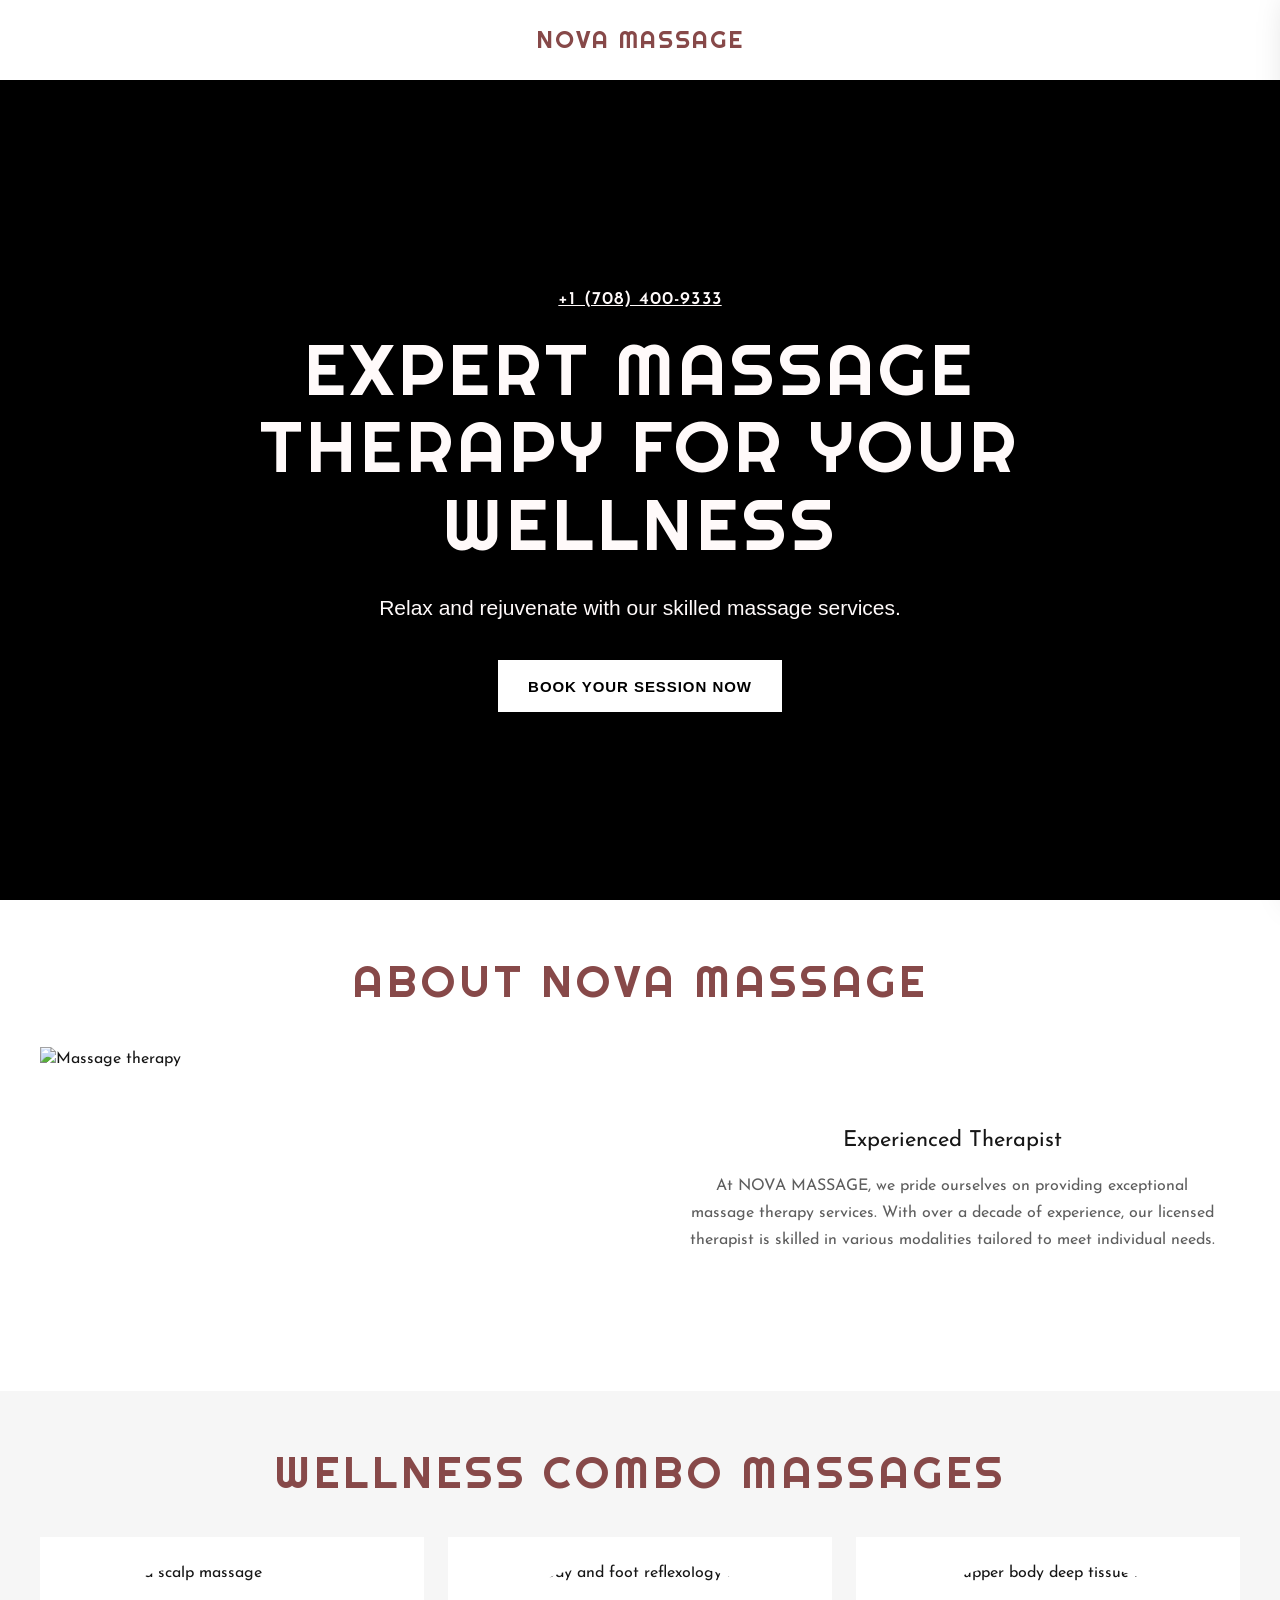
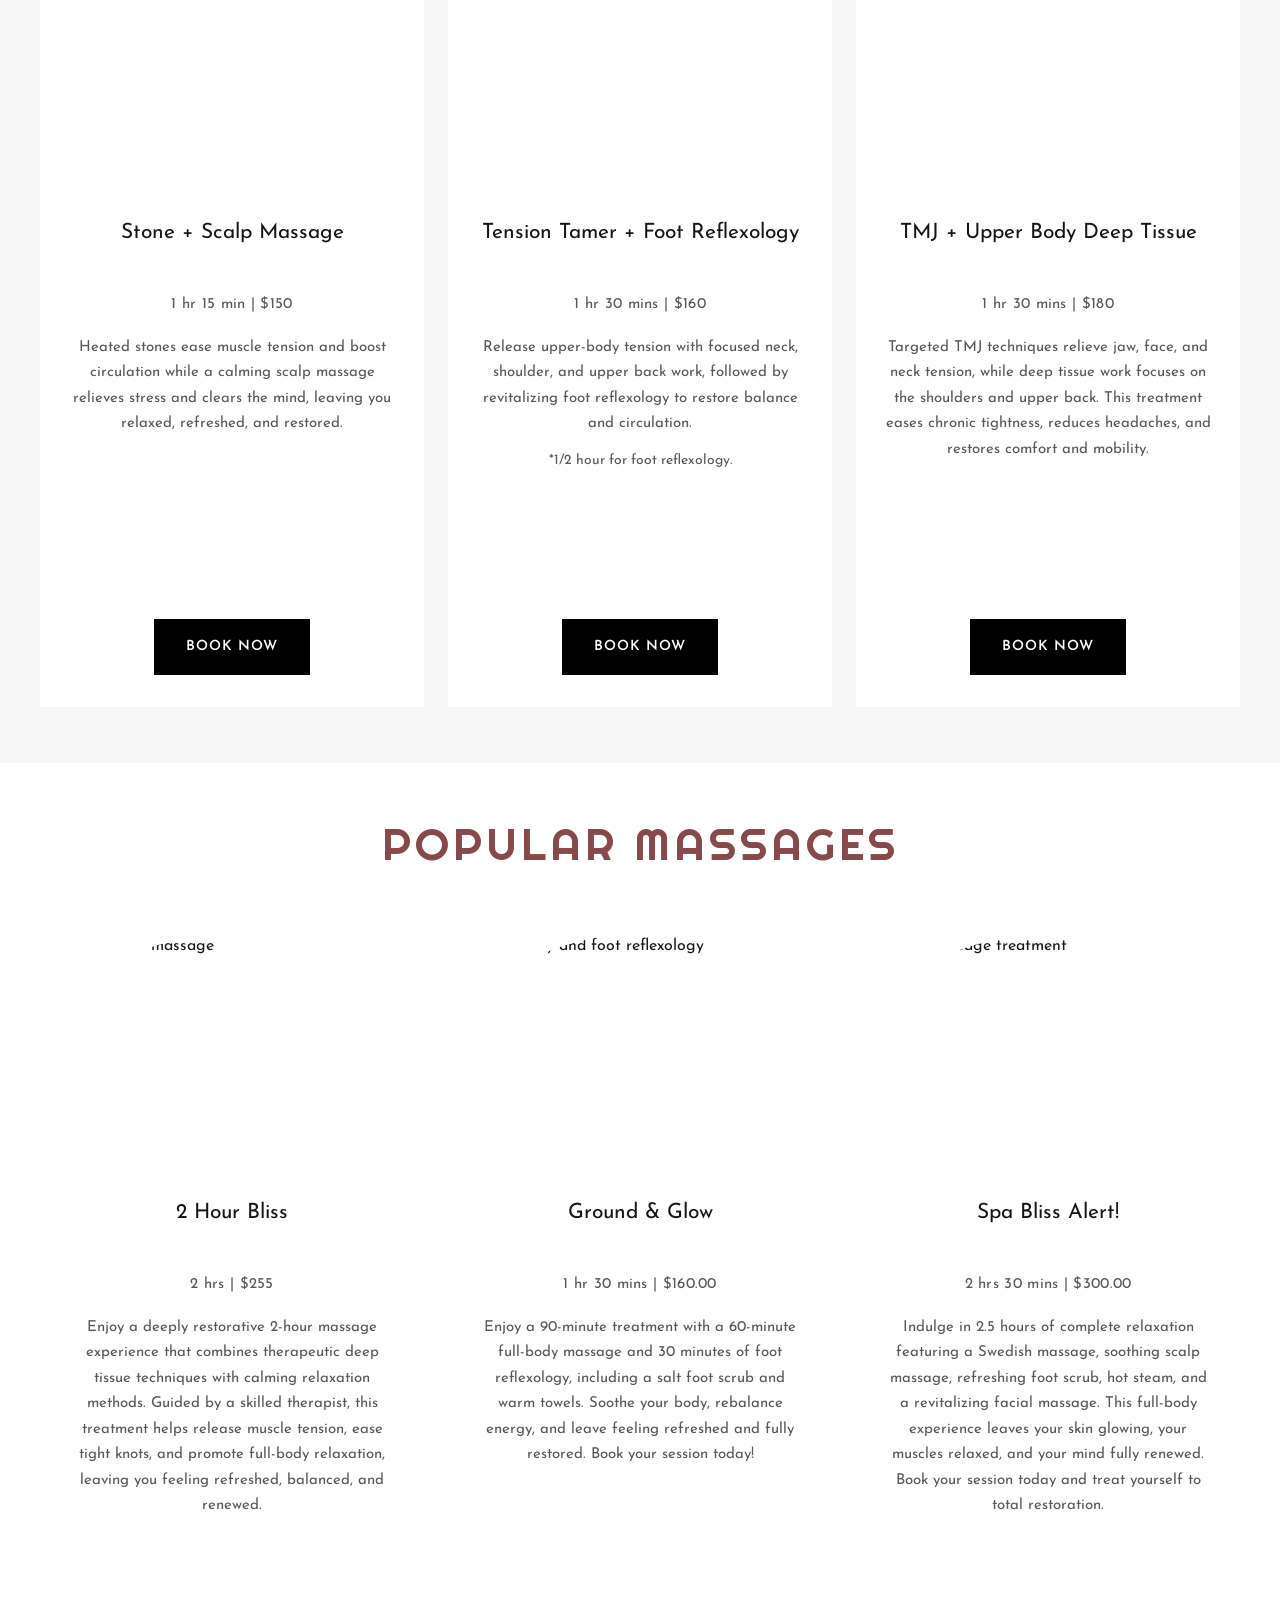
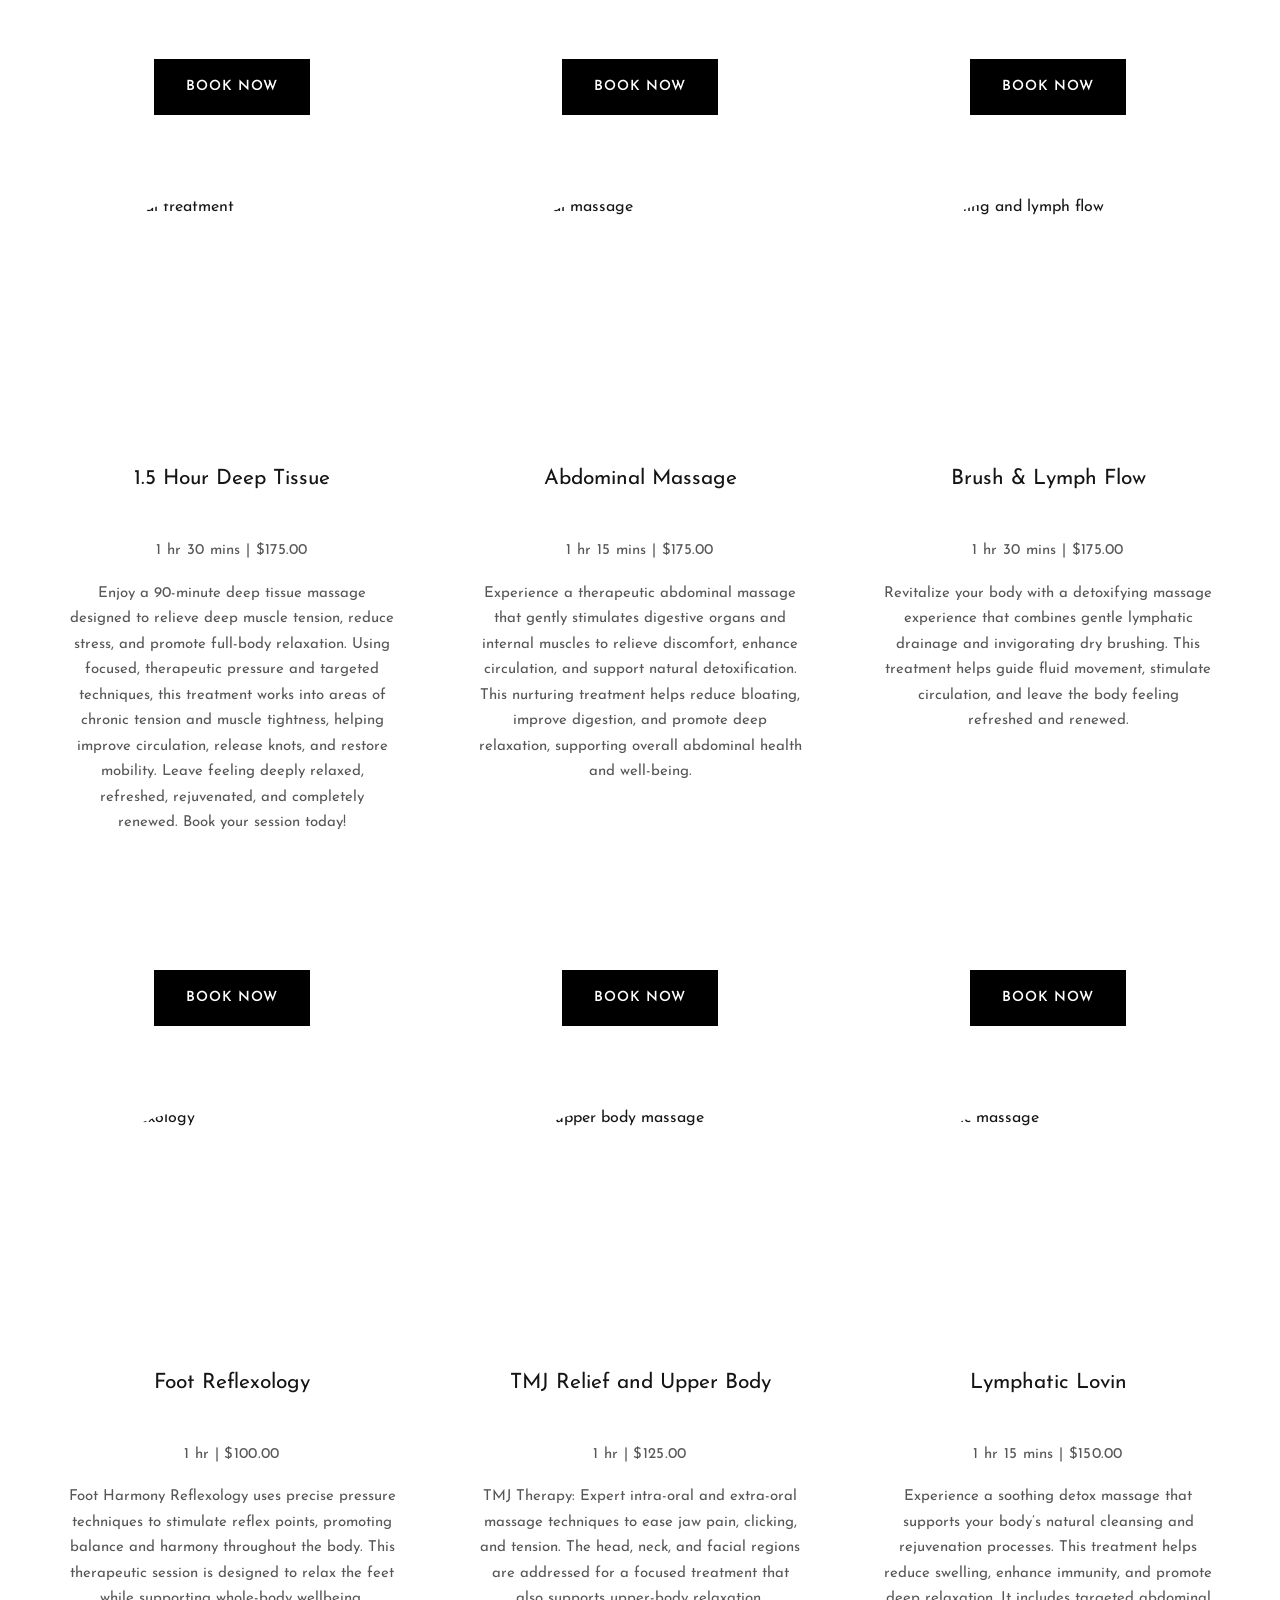
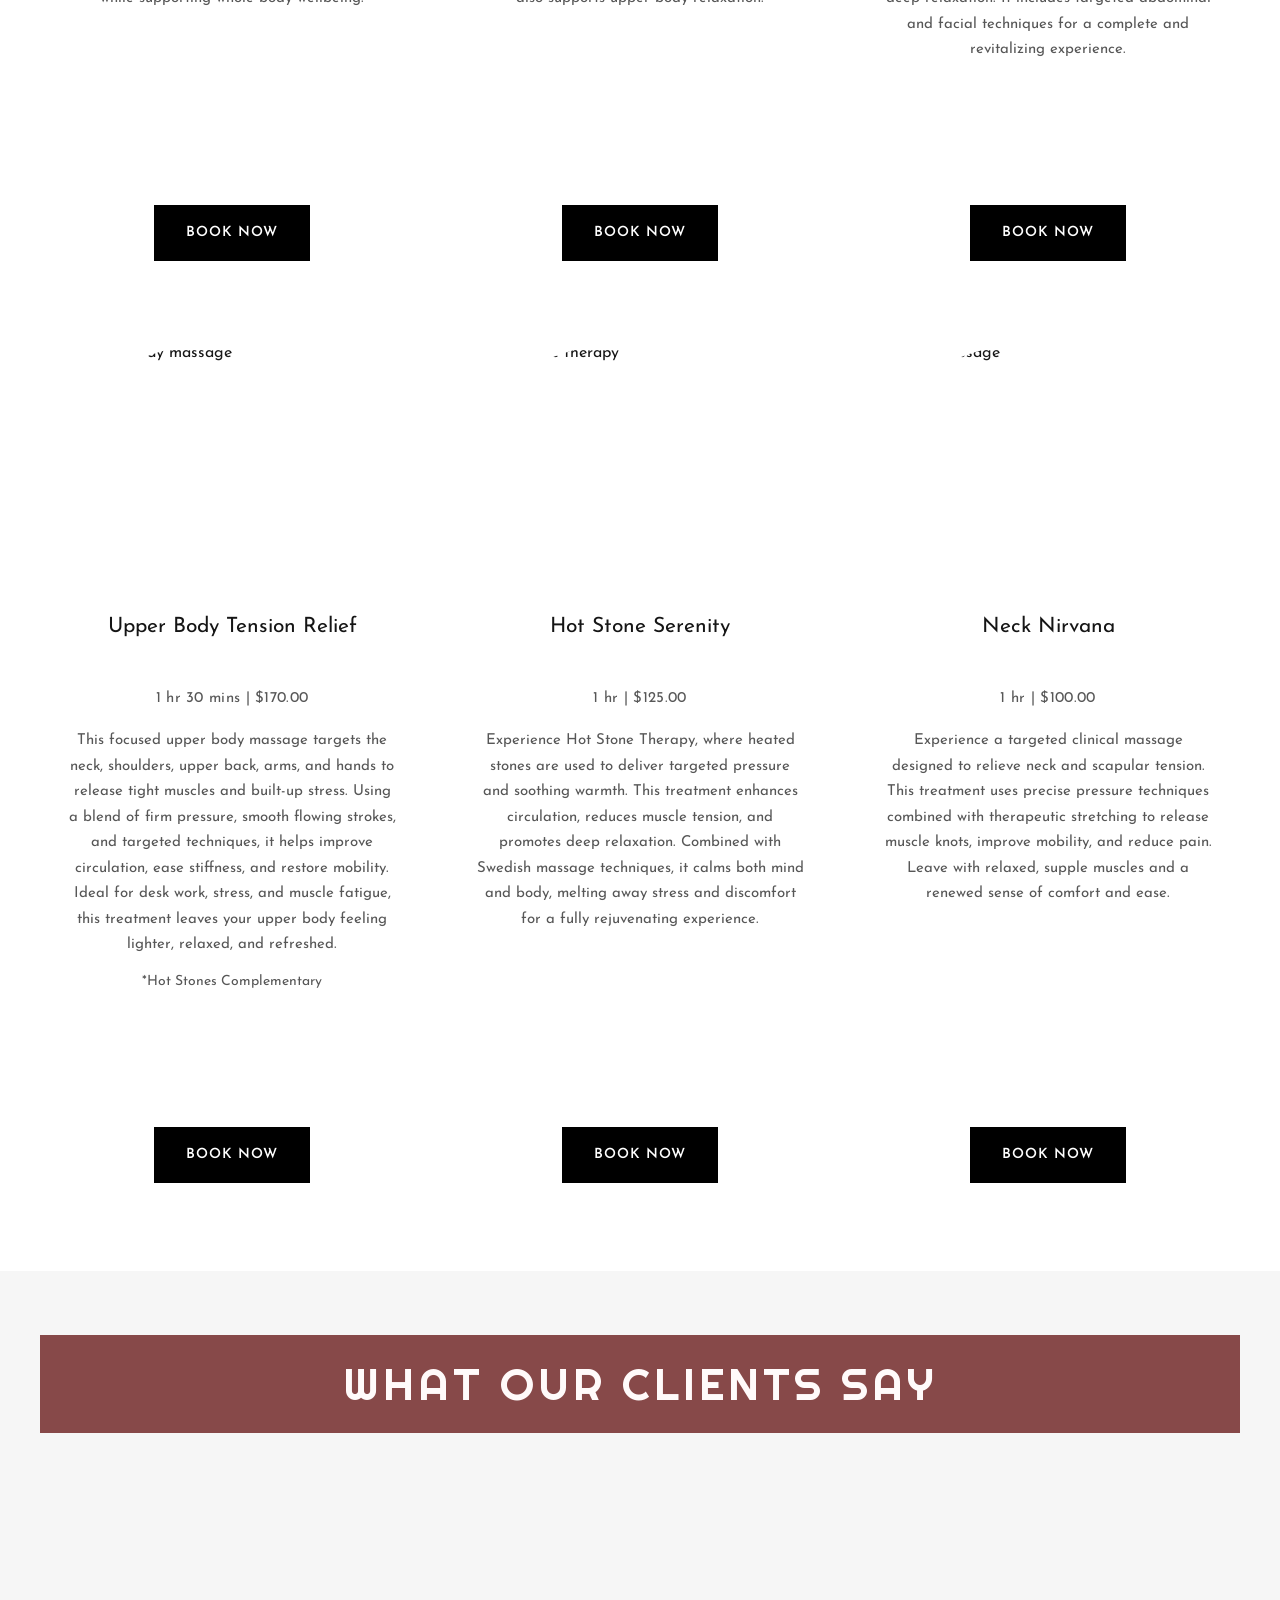
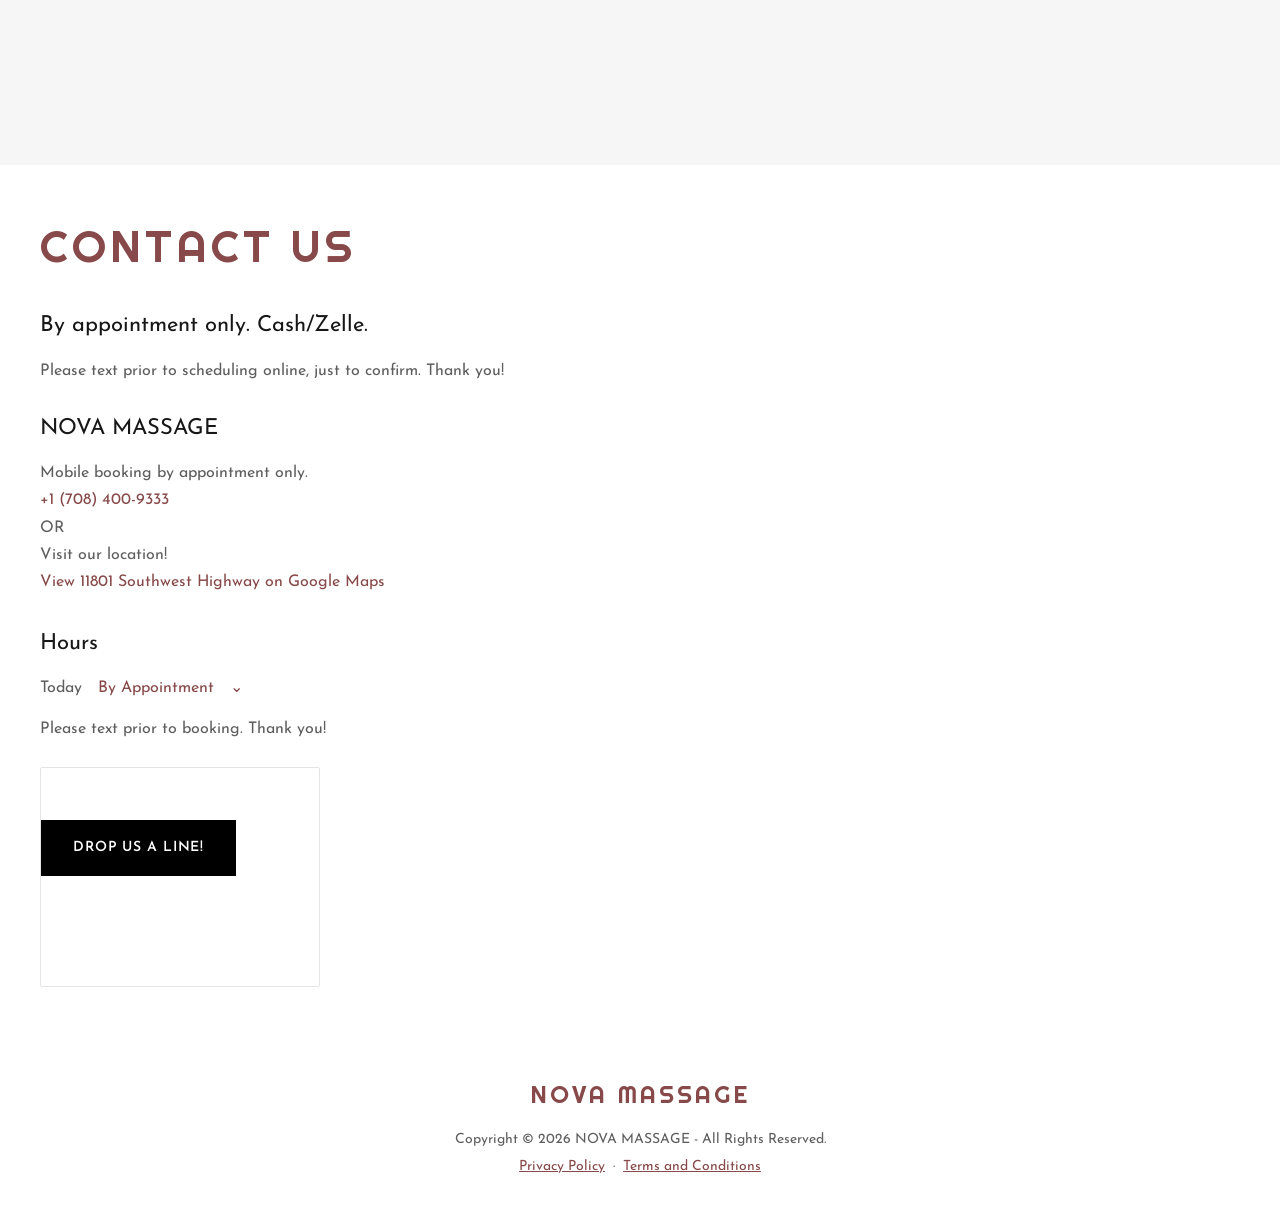
==== commit 2e06ff15: "Update index.html" ====
--- a/index.html
+++ b/index.html
@@ -472,7 +472,7 @@
 
               <a
                 class="secondary-button"
-                href="https://book.squareup.com/appointments/hp03im685paf9o/location/L5GA5FY28RTBX/services/N57YDMCUG5IBNMLTUDYMAFRK"
+                href="https://book.squareup.com/appointments/hp03im685paf9o/location/L5GA5FY28RTBX/services/2ARGB3IGIQQC35GNO6KVQ2AI"
                 target="_blank"
                 rel="noopener noreferrer"
               >
@@ -902,6 +902,19 @@
           <p>
             <a href="tel:+17084009333">
               +1 (708) 400-9333
+            </a>
+          </p>
+          <p>
+          OR
+          </p>
+          <p>
+            Visit our location!
+          </p>
+
+          <p>
+            <a href="https://www.google.com/maps/search/?api=1&query=11801+Southwest+Highway,+Palos+Heights,+IL+60643+Unit+4N
+" target="_blank">
+              View 11801 Southwest Highway on Google Maps
             </a>
           </p>
 
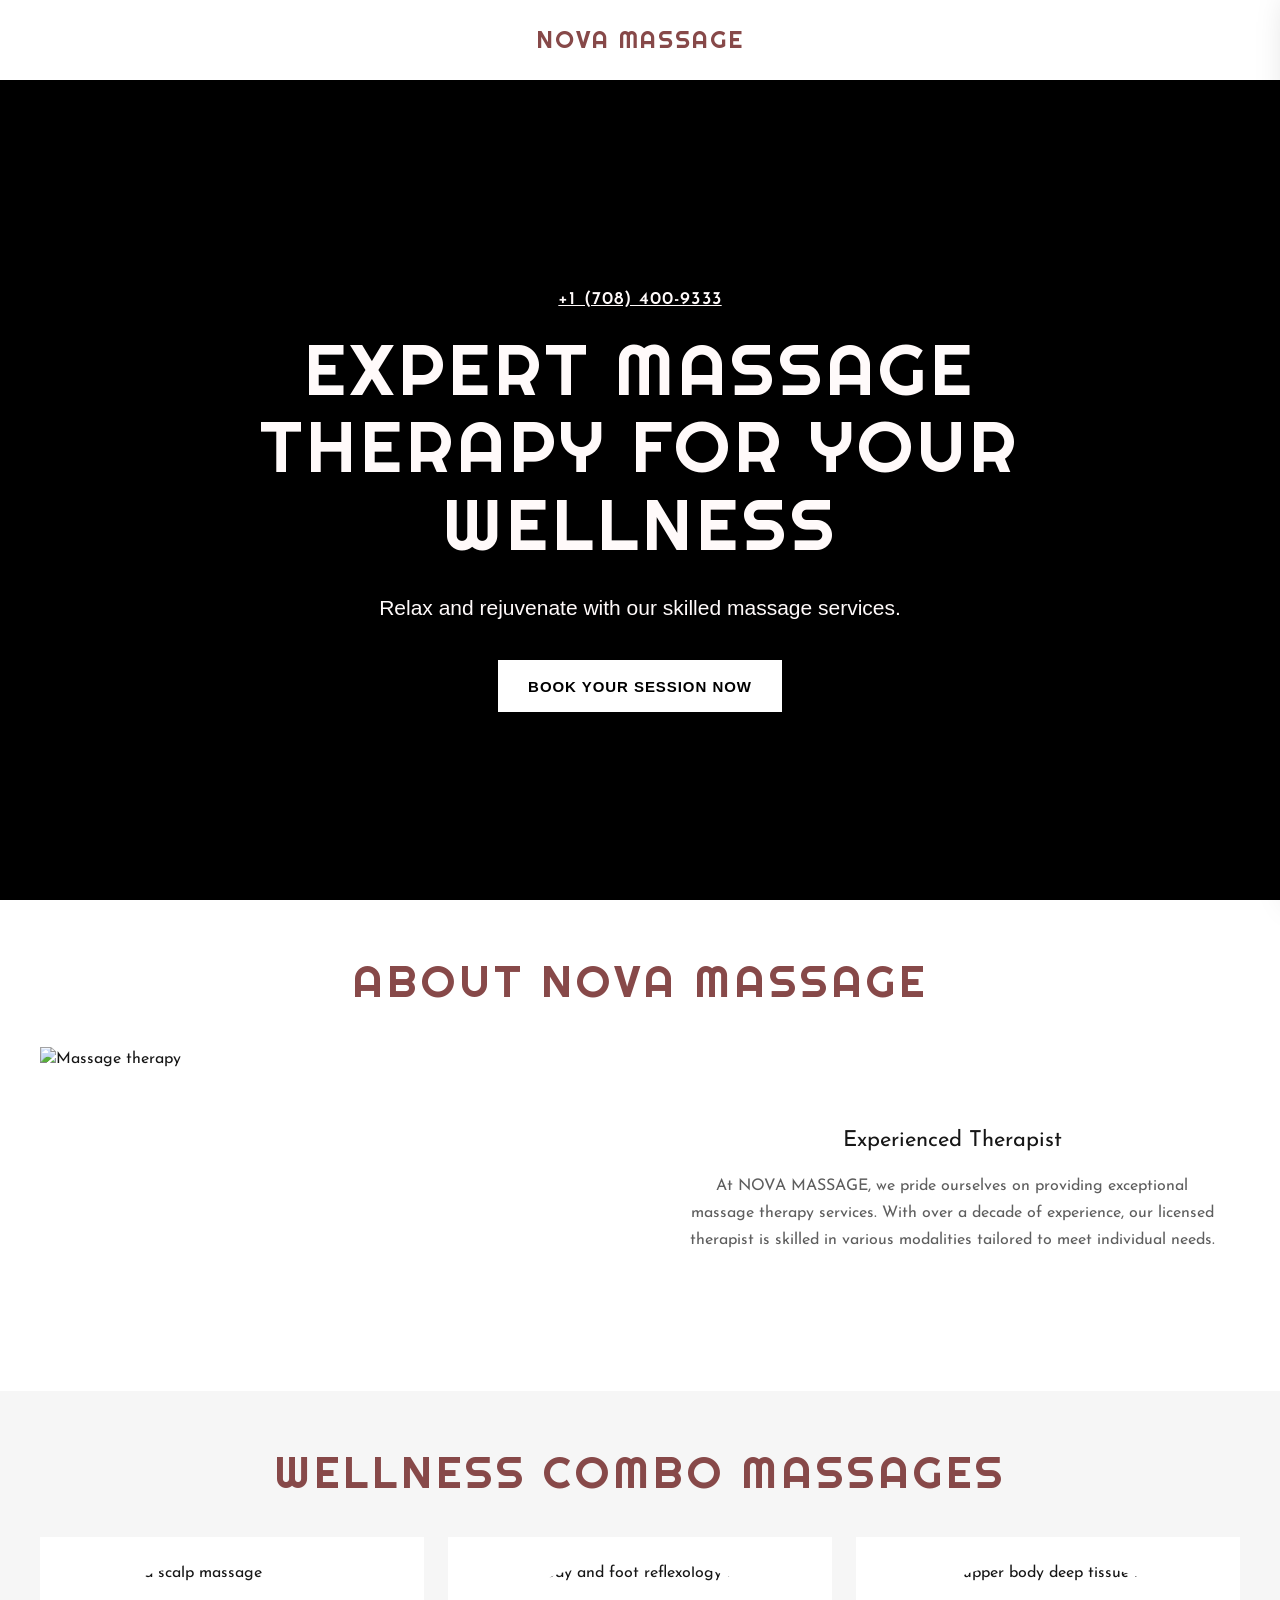
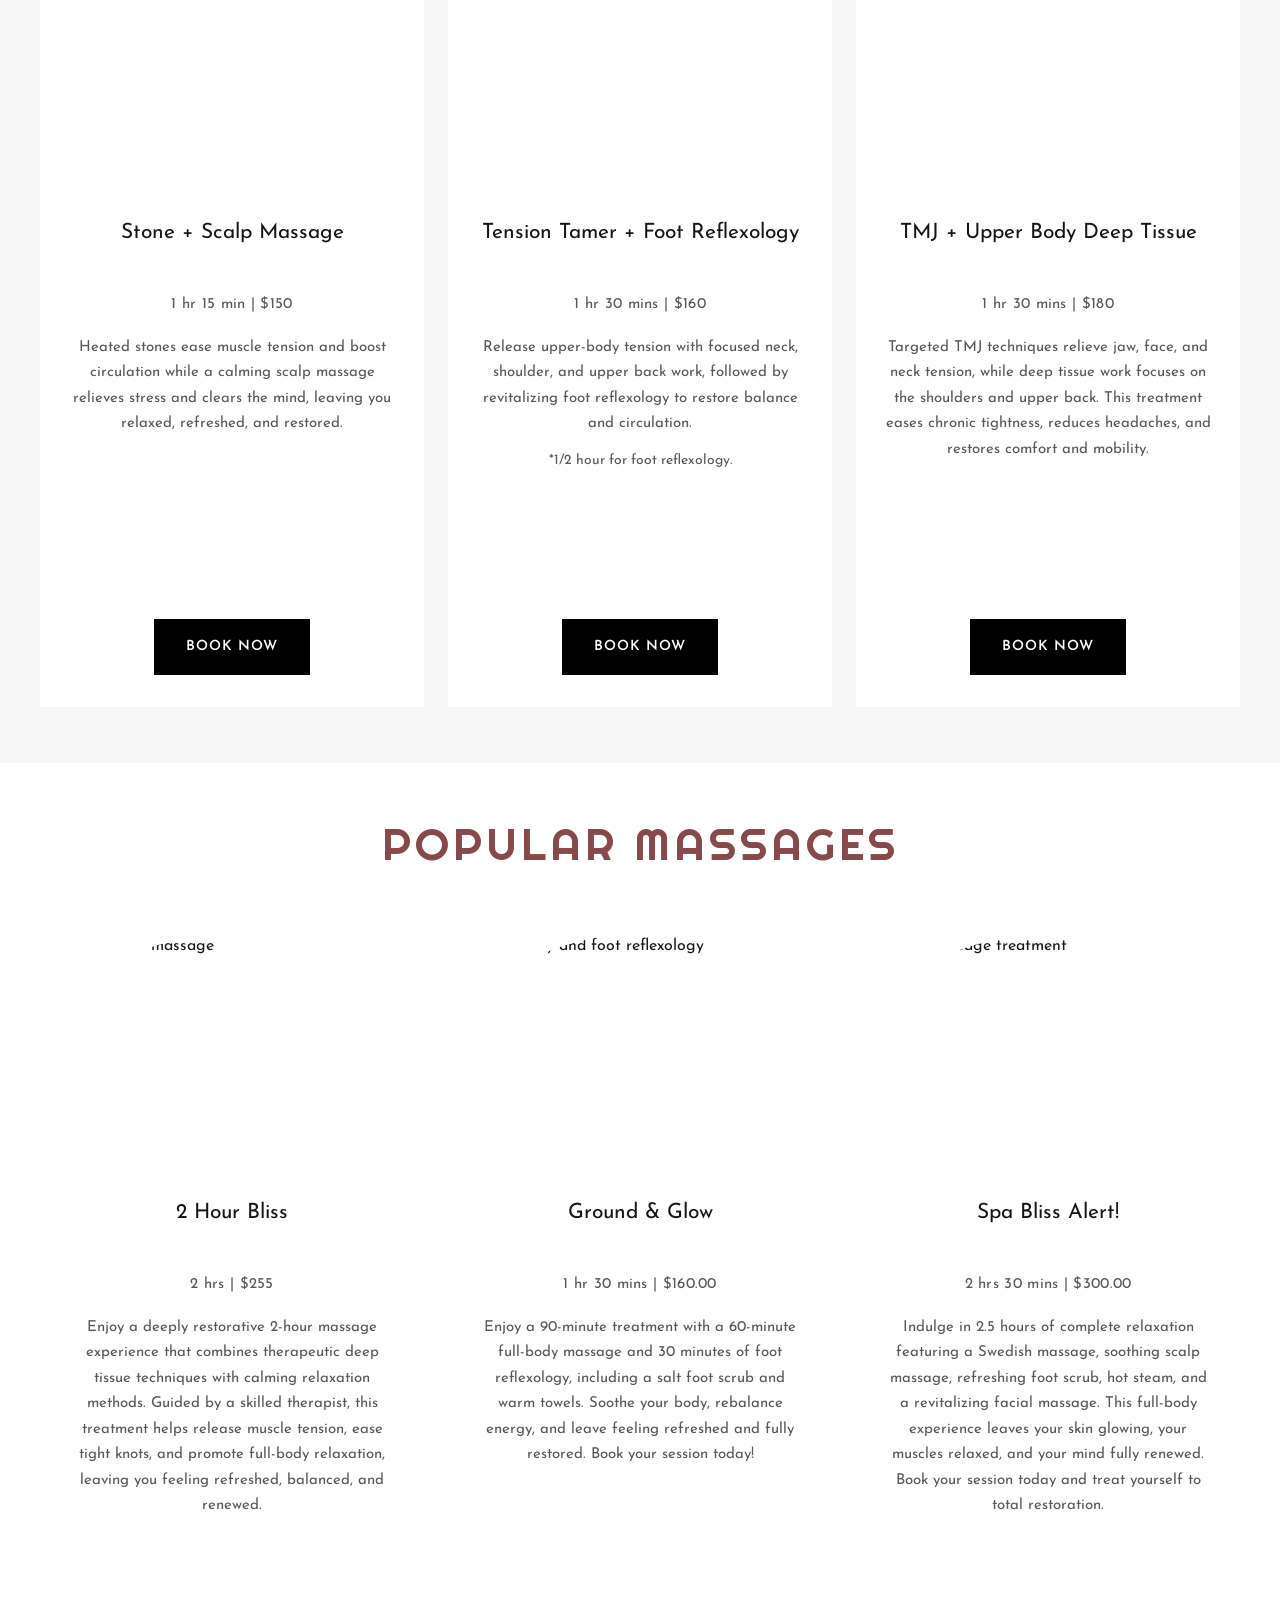
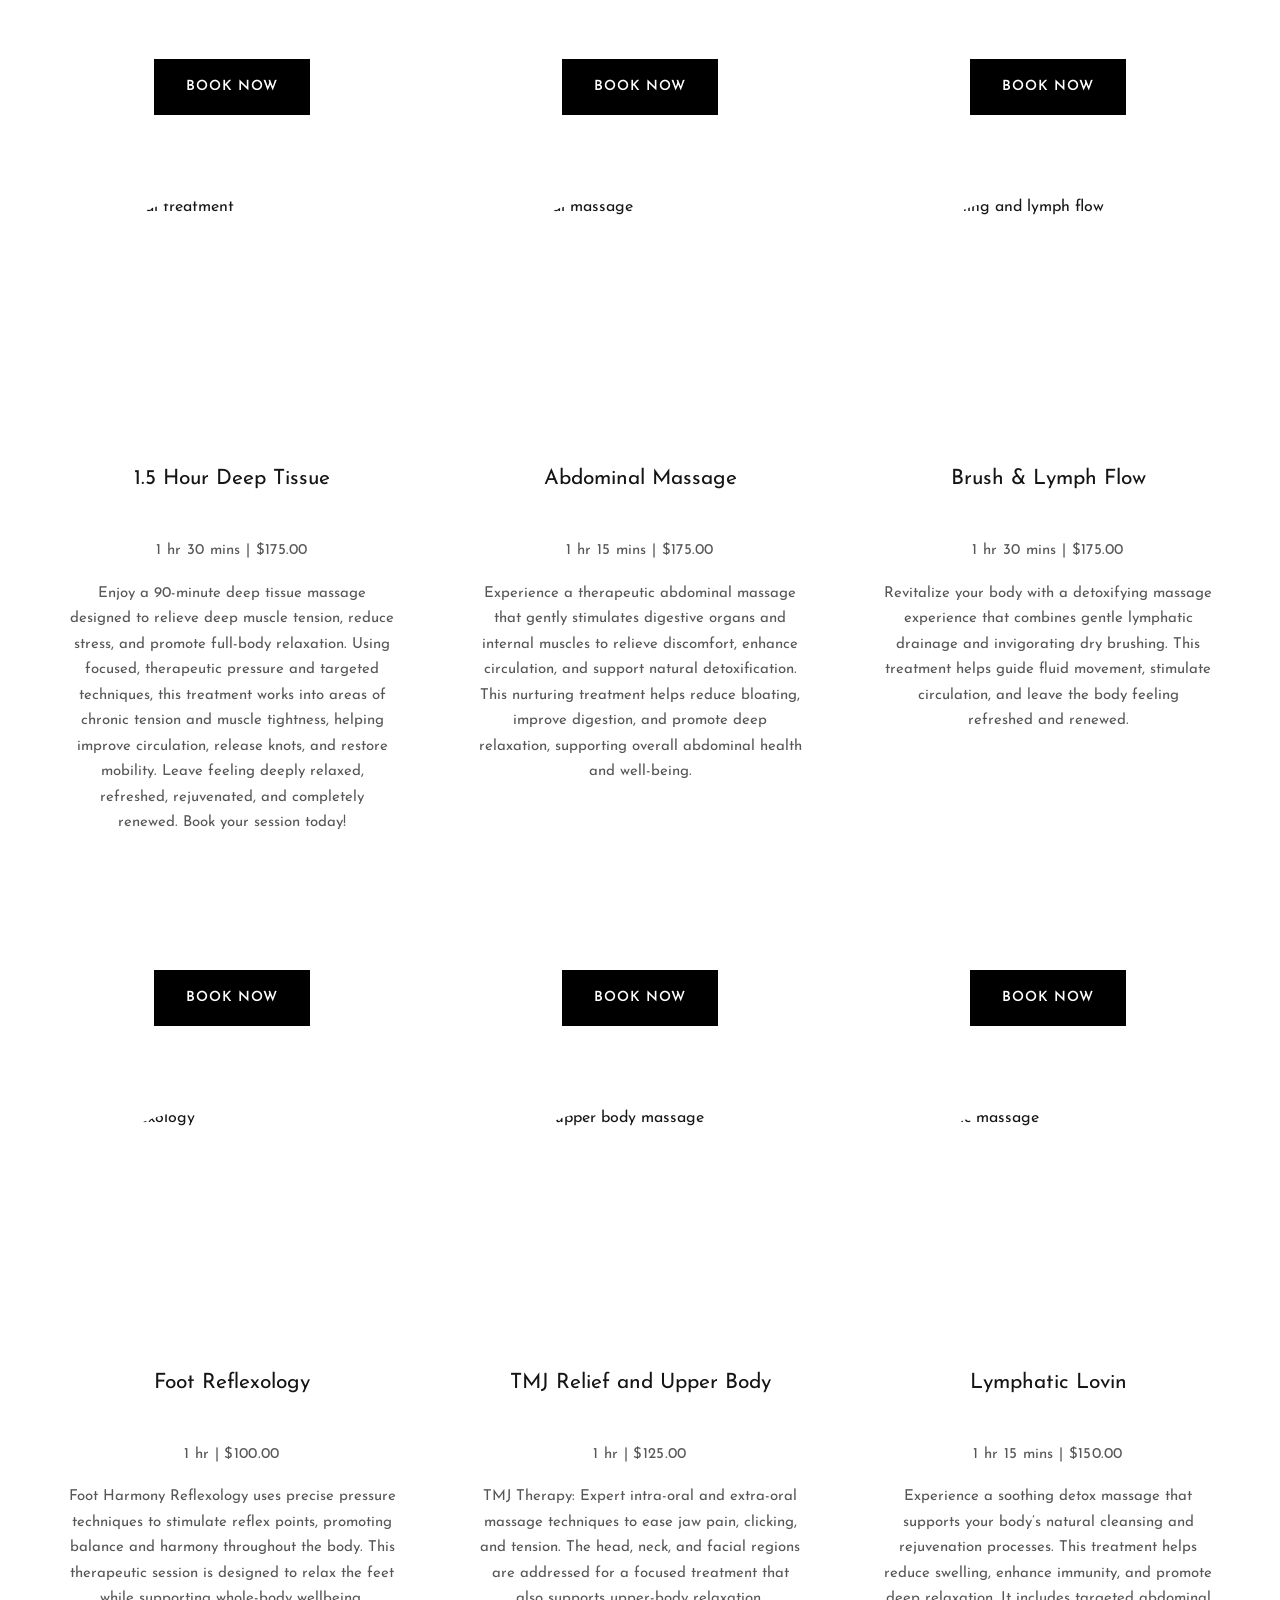
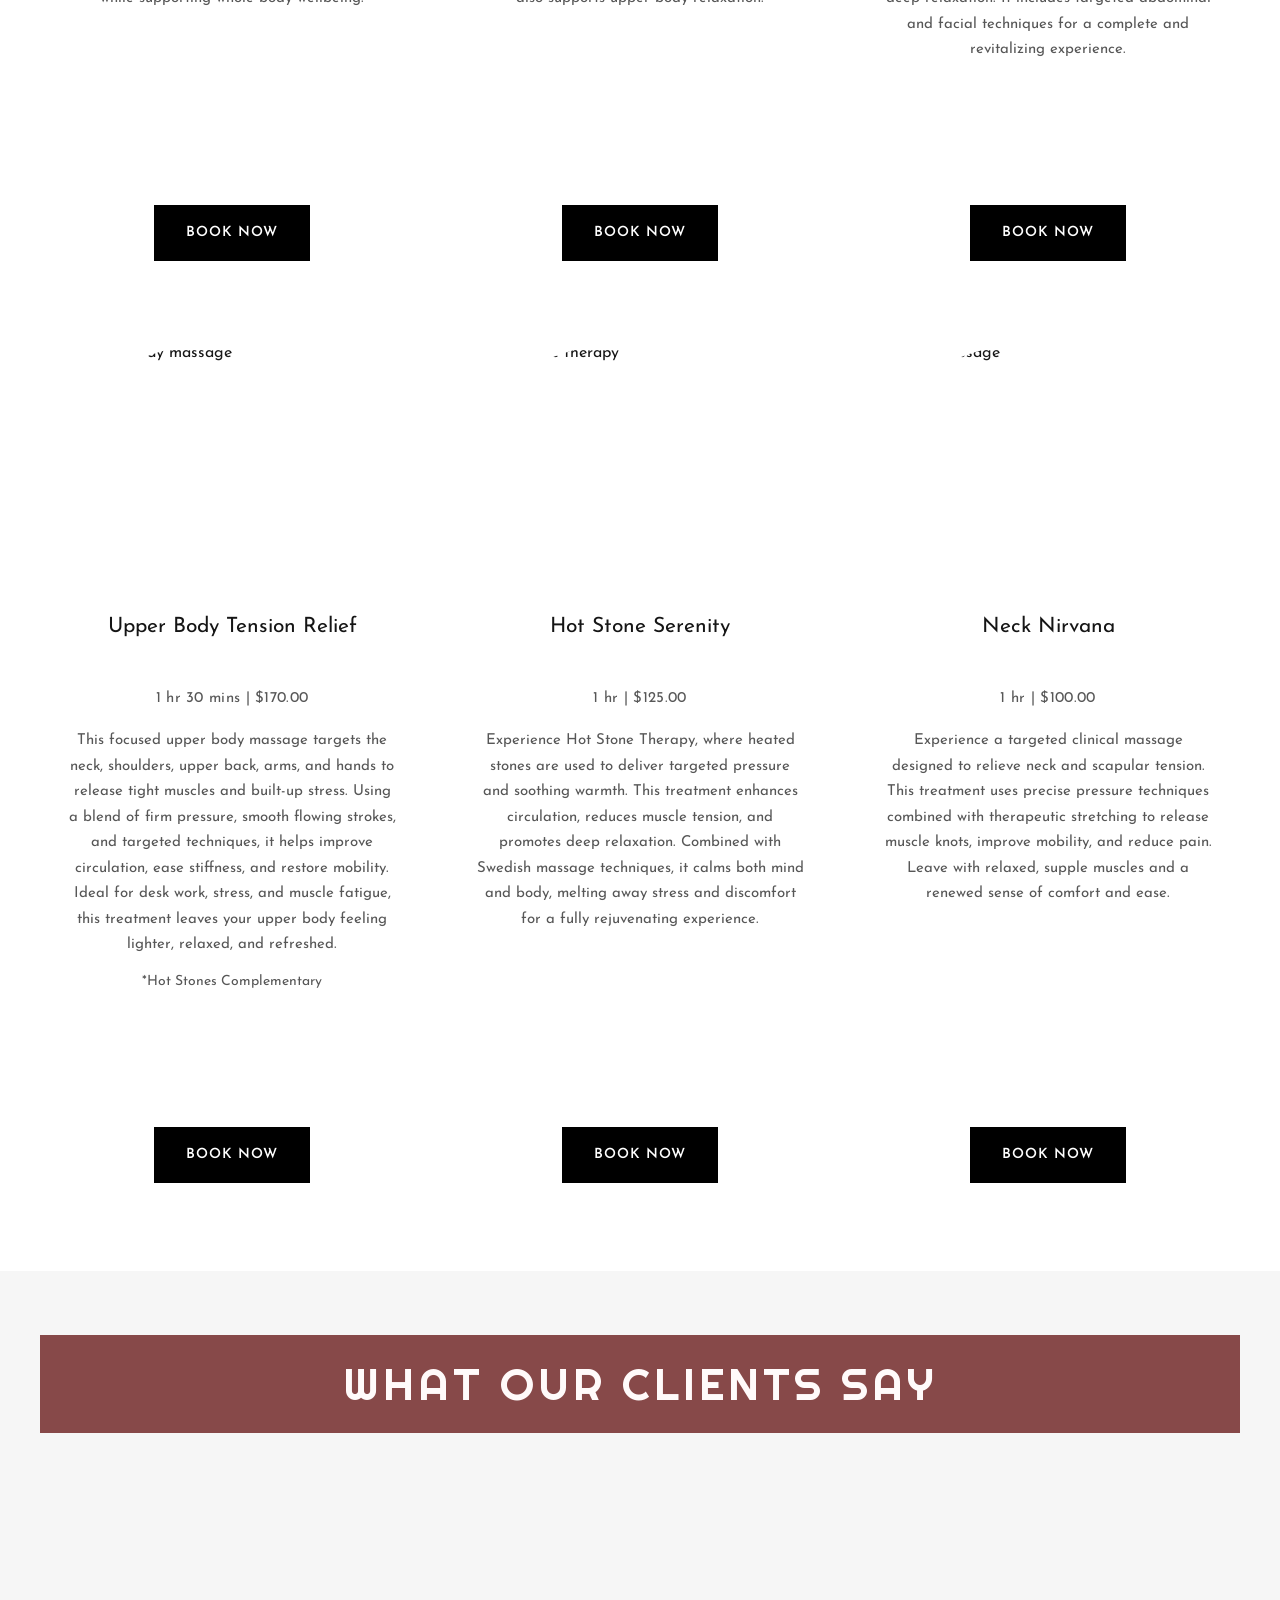
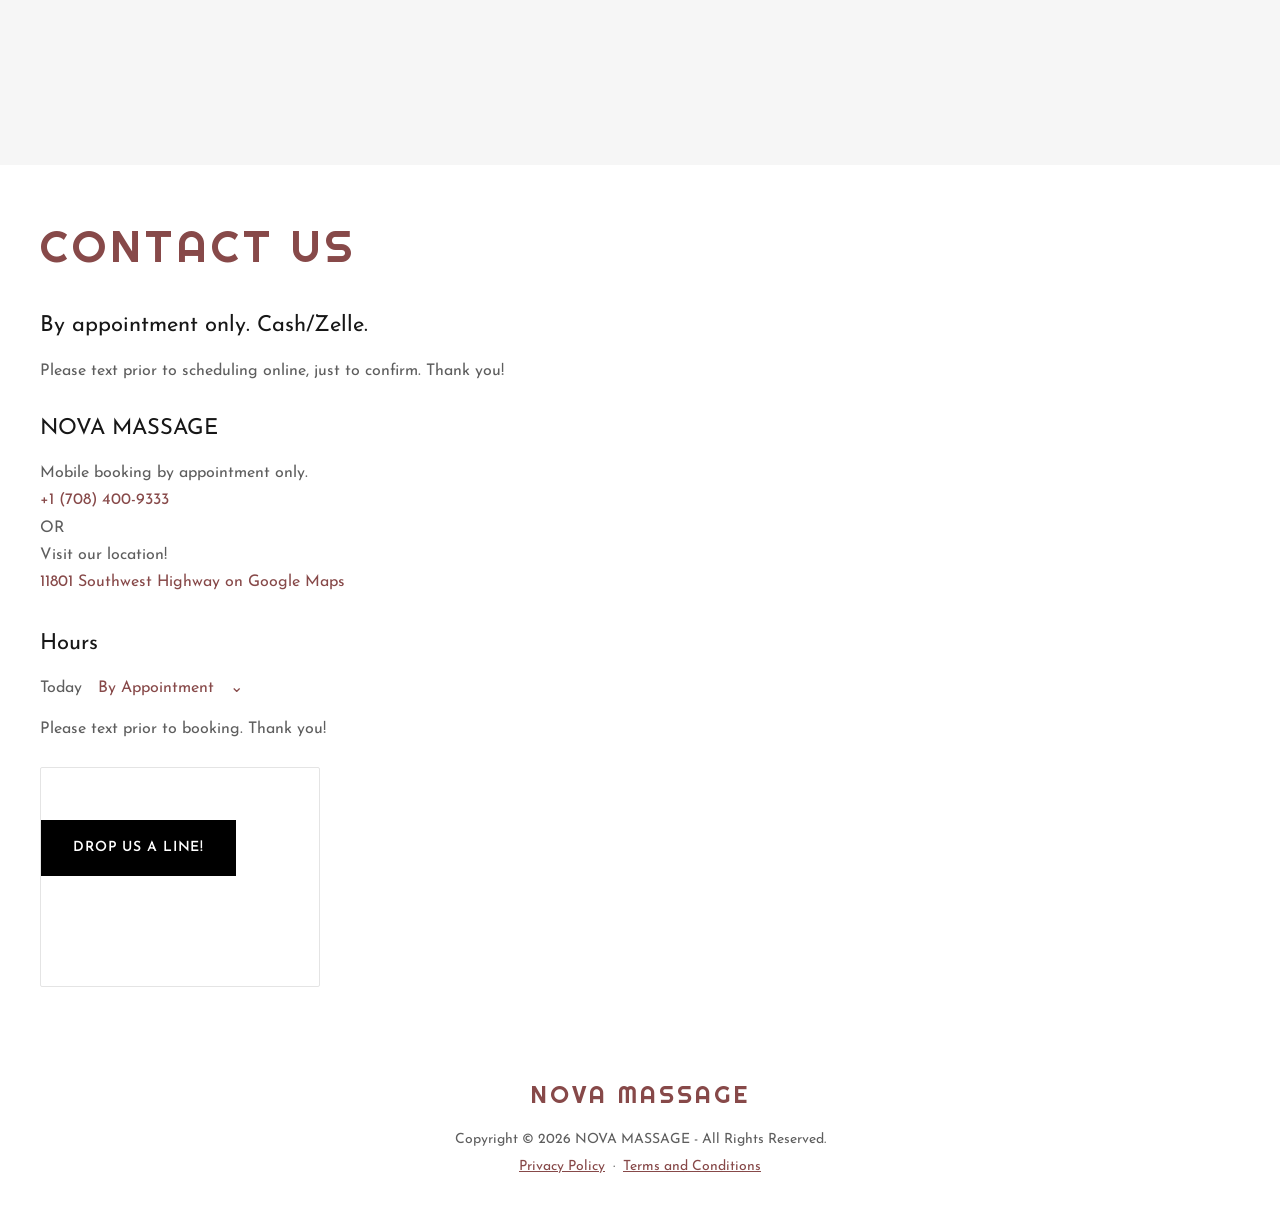
==== commit 34bb791f: "Update index.html" ====
--- a/index.html
+++ b/index.html
@@ -905,7 +905,9 @@
             </a>
           </p>
           <p>
+            
           OR
+            
           </p>
           <p>
             Visit our location!
@@ -914,7 +916,7 @@
           <p>
             <a href="https://www.google.com/maps/search/?api=1&query=11801+Southwest+Highway,+Palos+Heights,+IL+60643+Unit+4N
 " target="_blank">
-              View 11801 Southwest Highway on Google Maps
+              11801 Southwest Highway on Google Maps
             </a>
           </p>
 
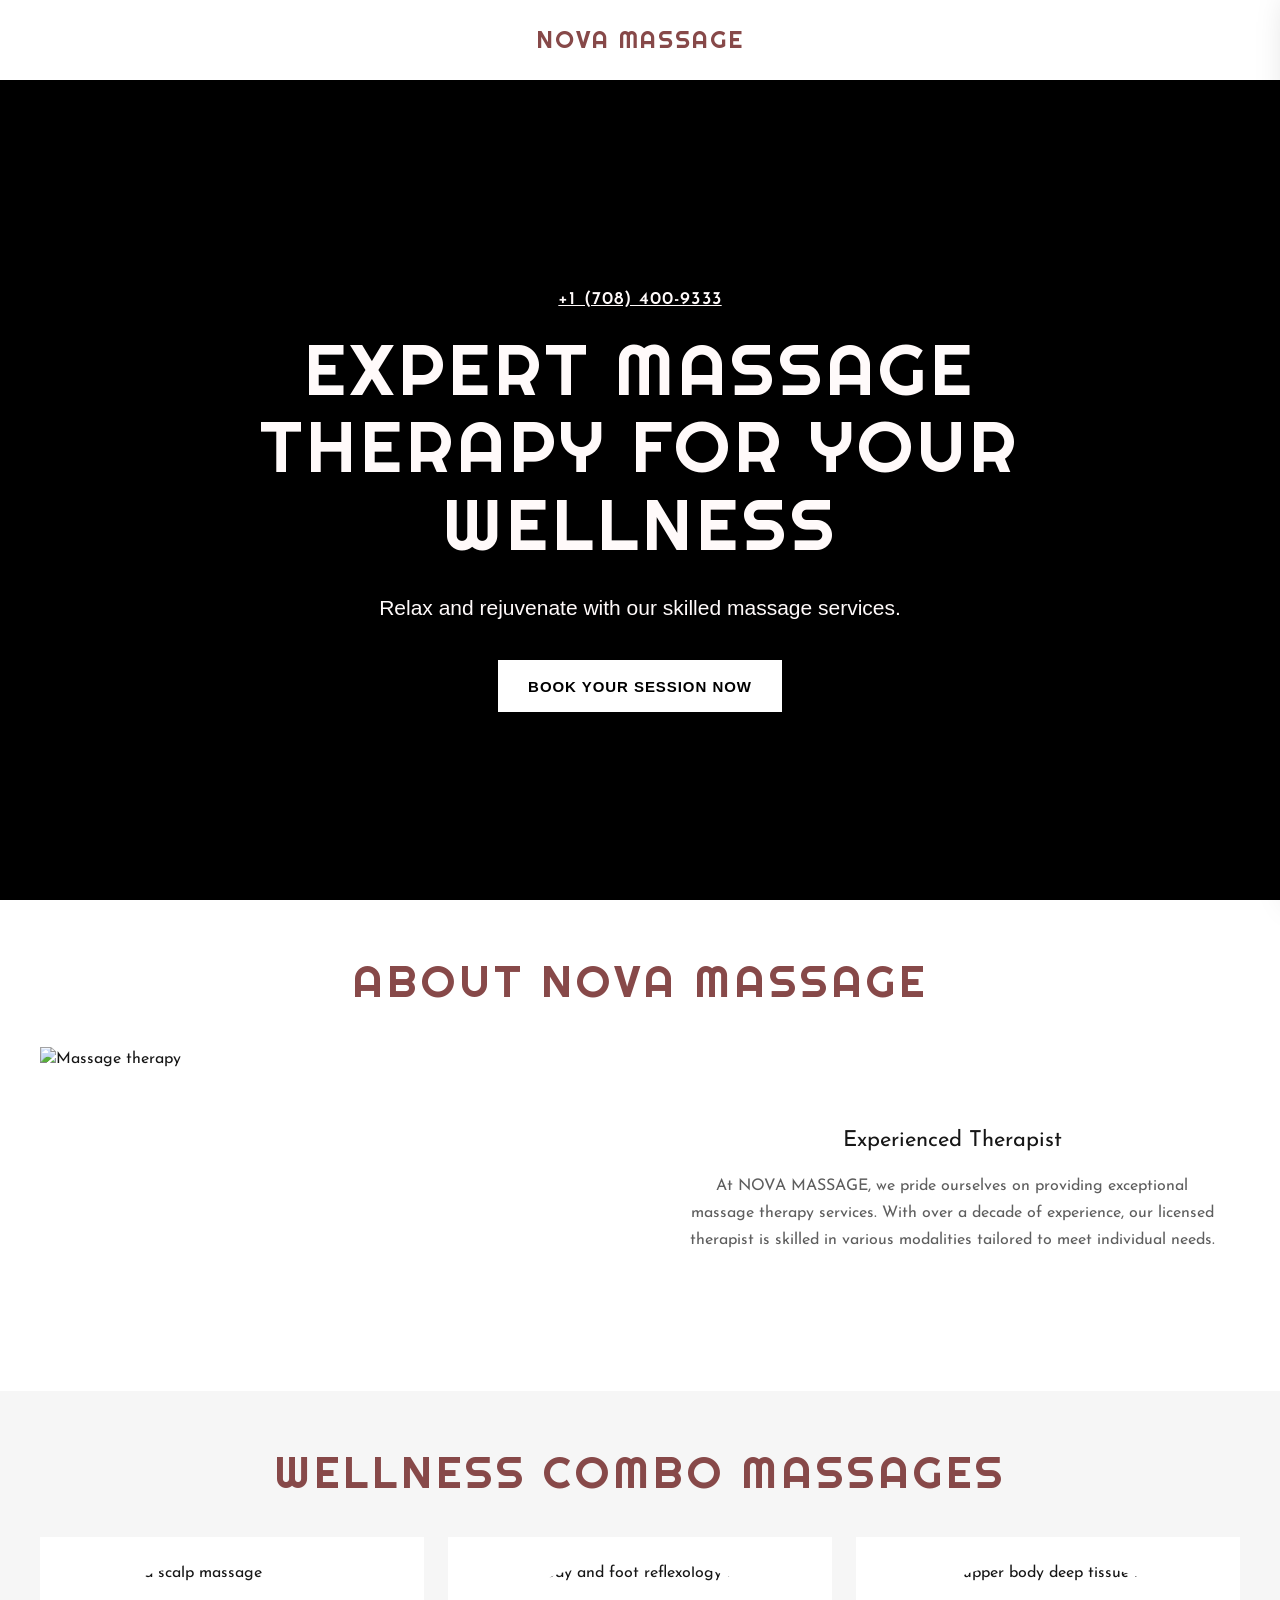
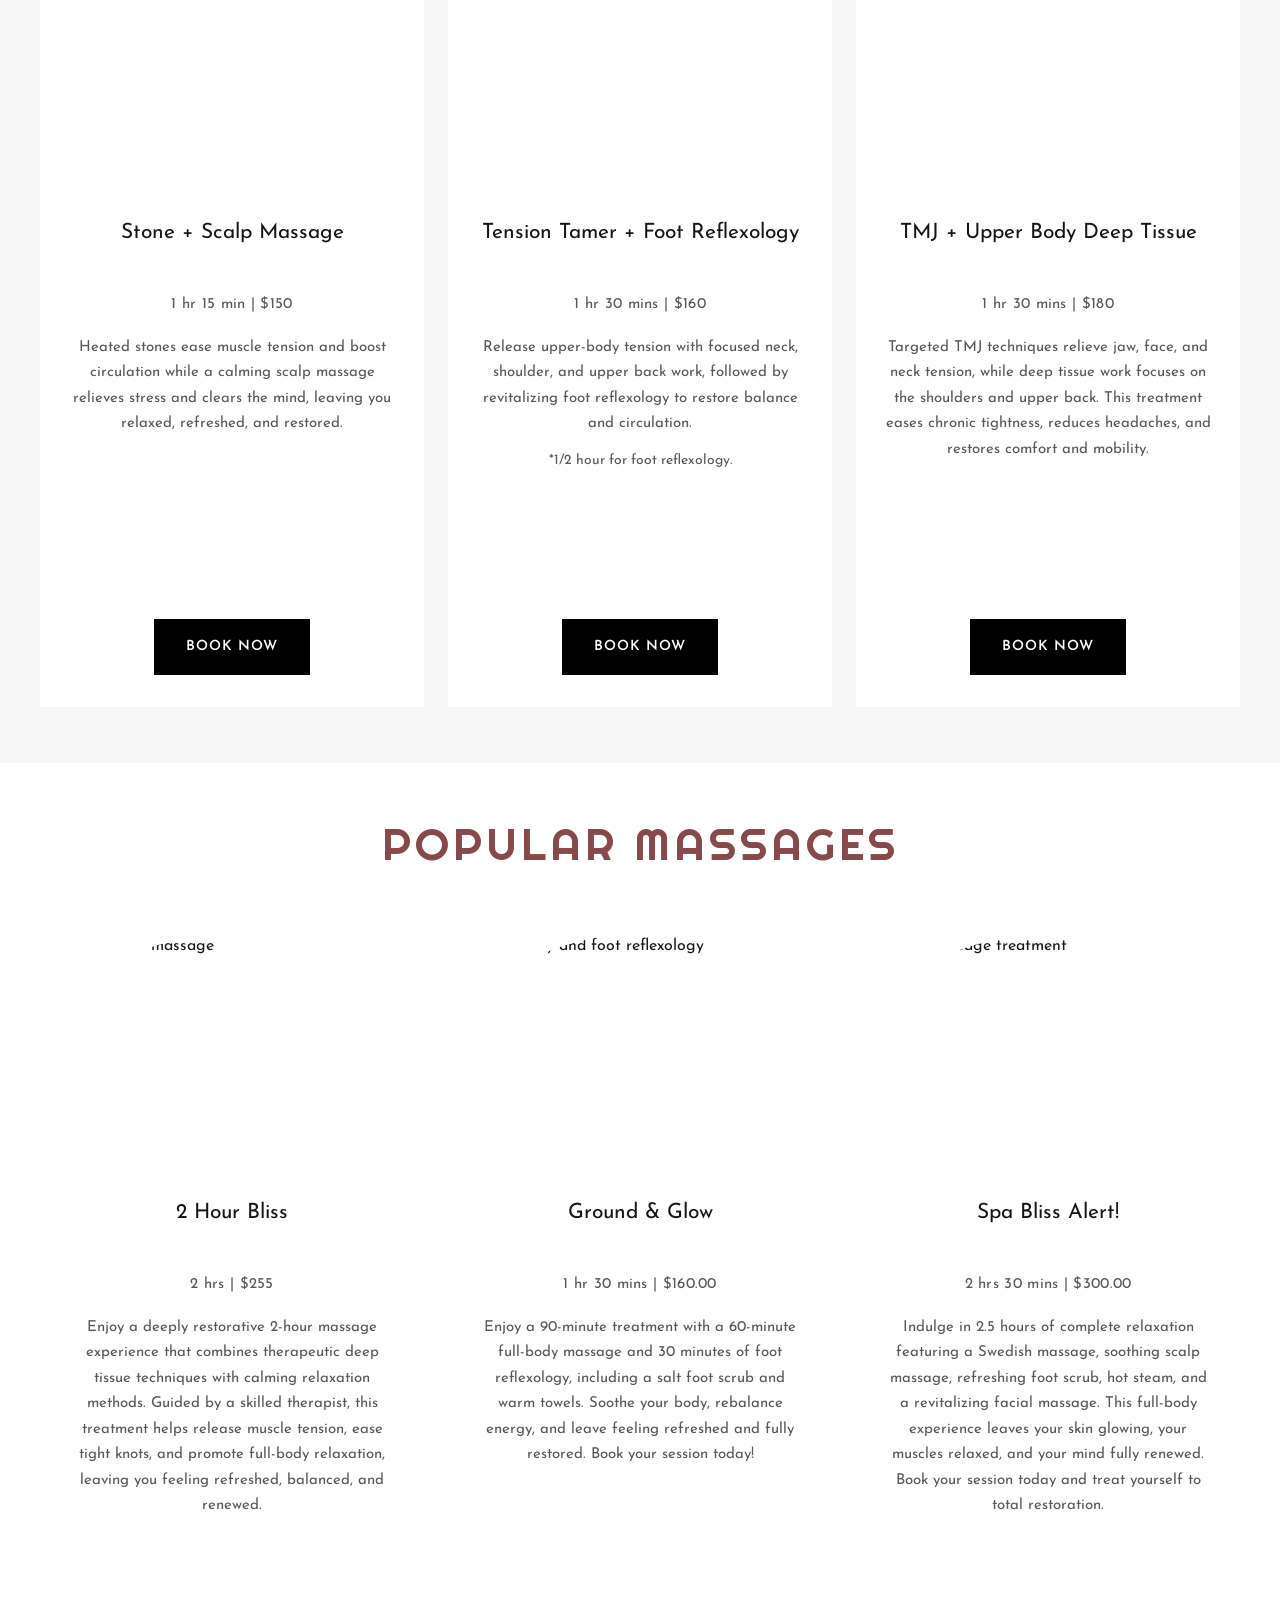
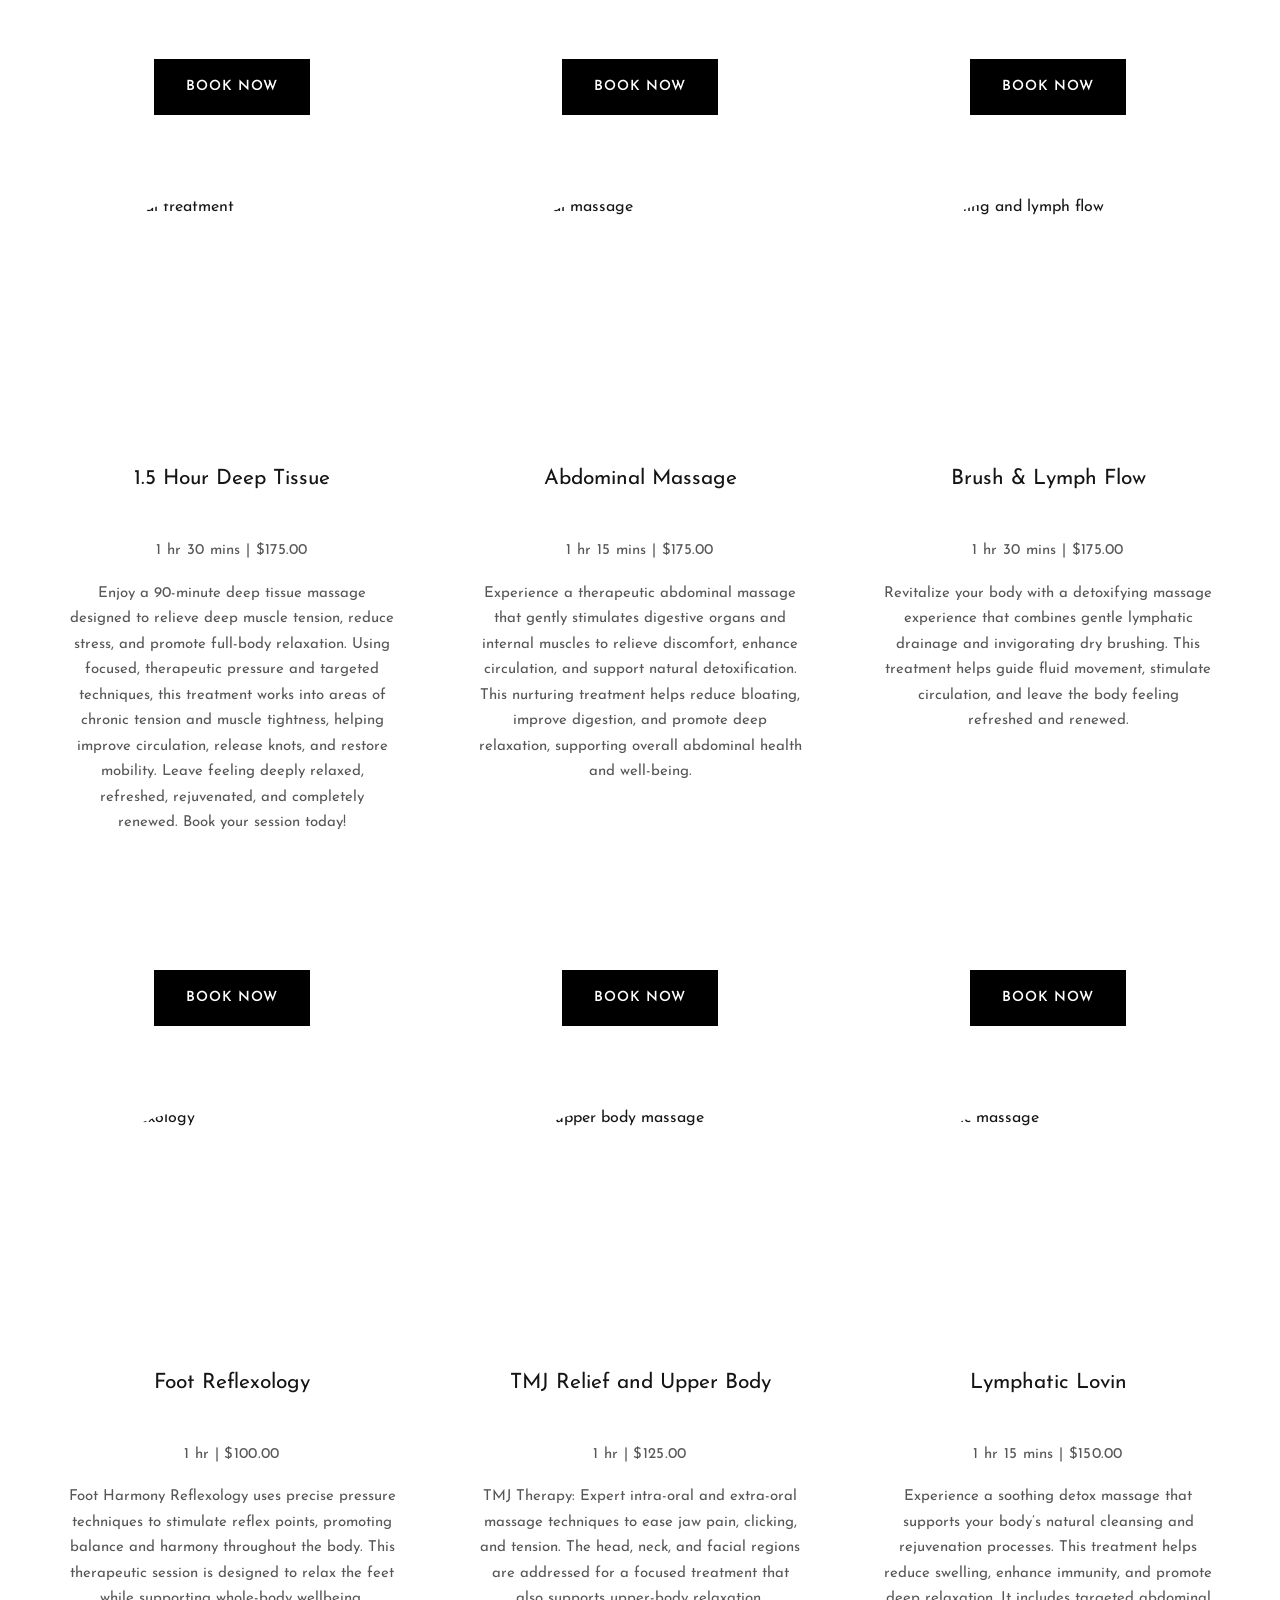
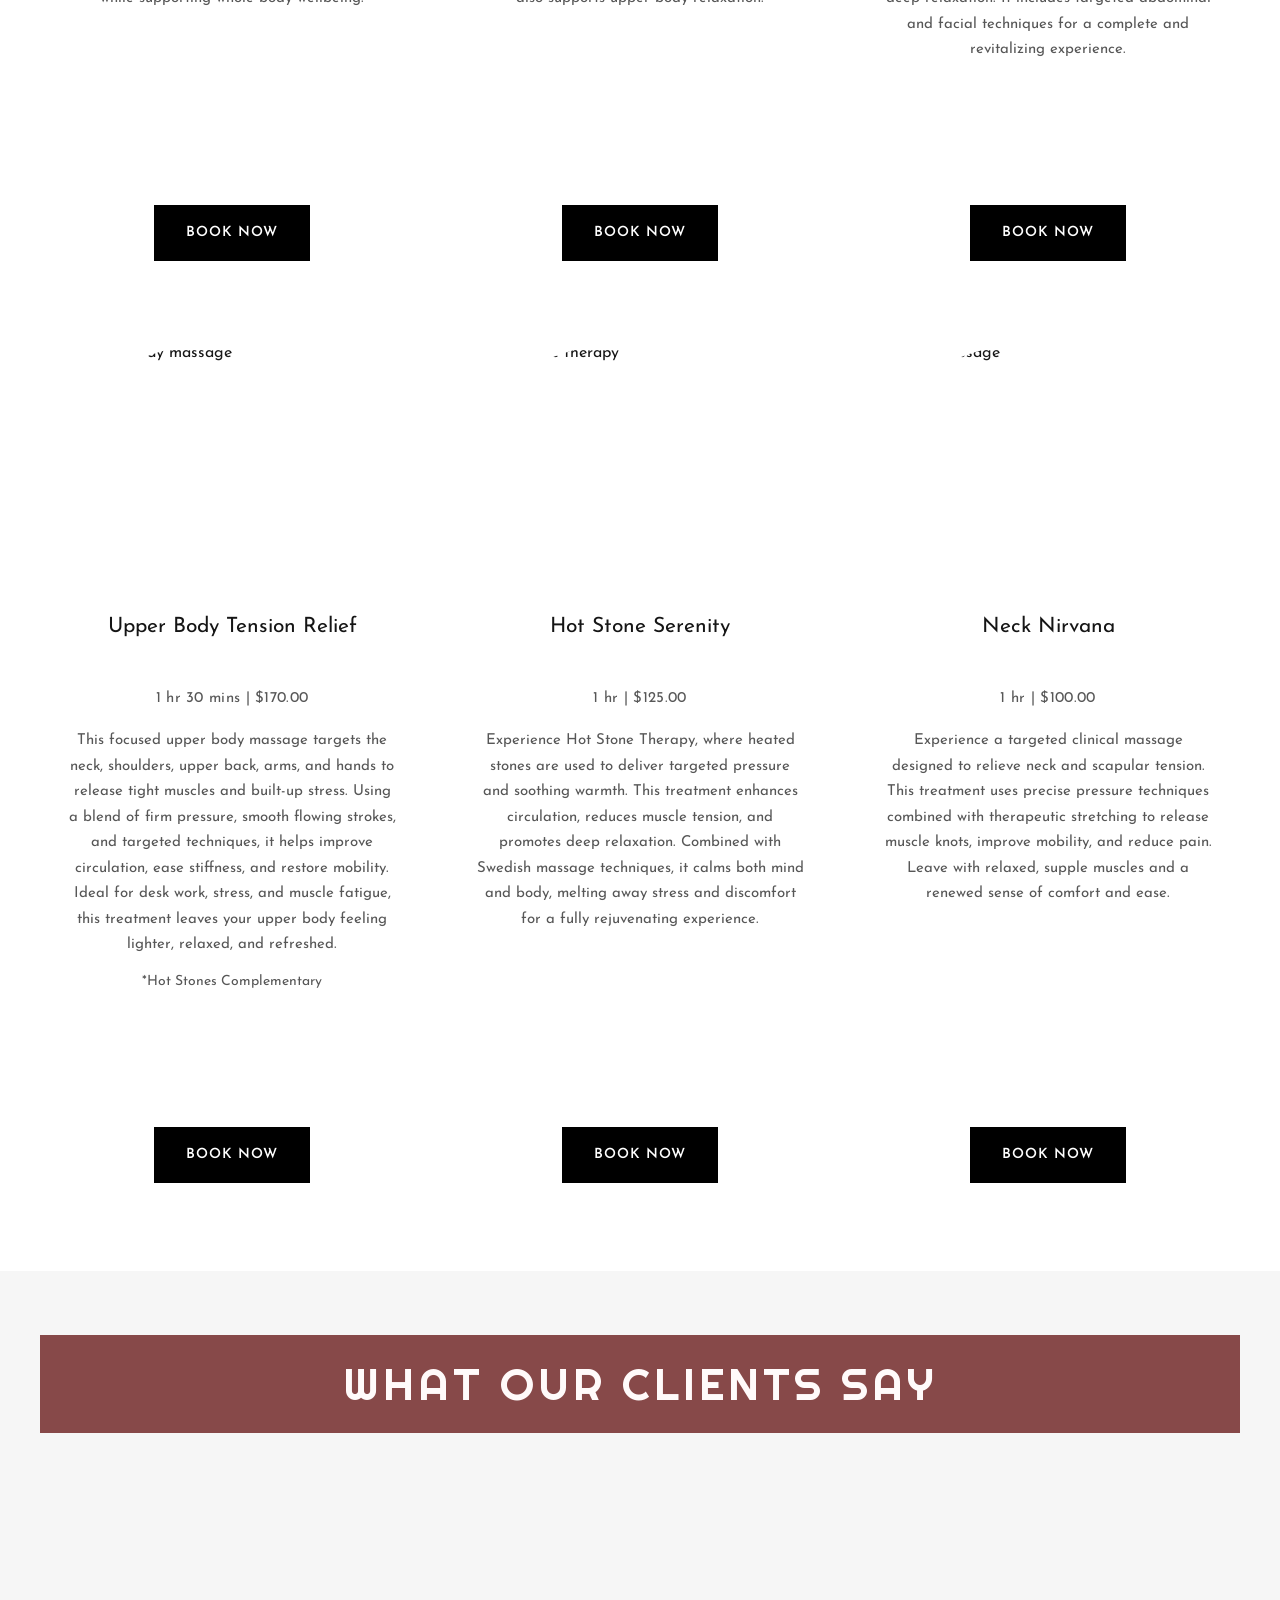
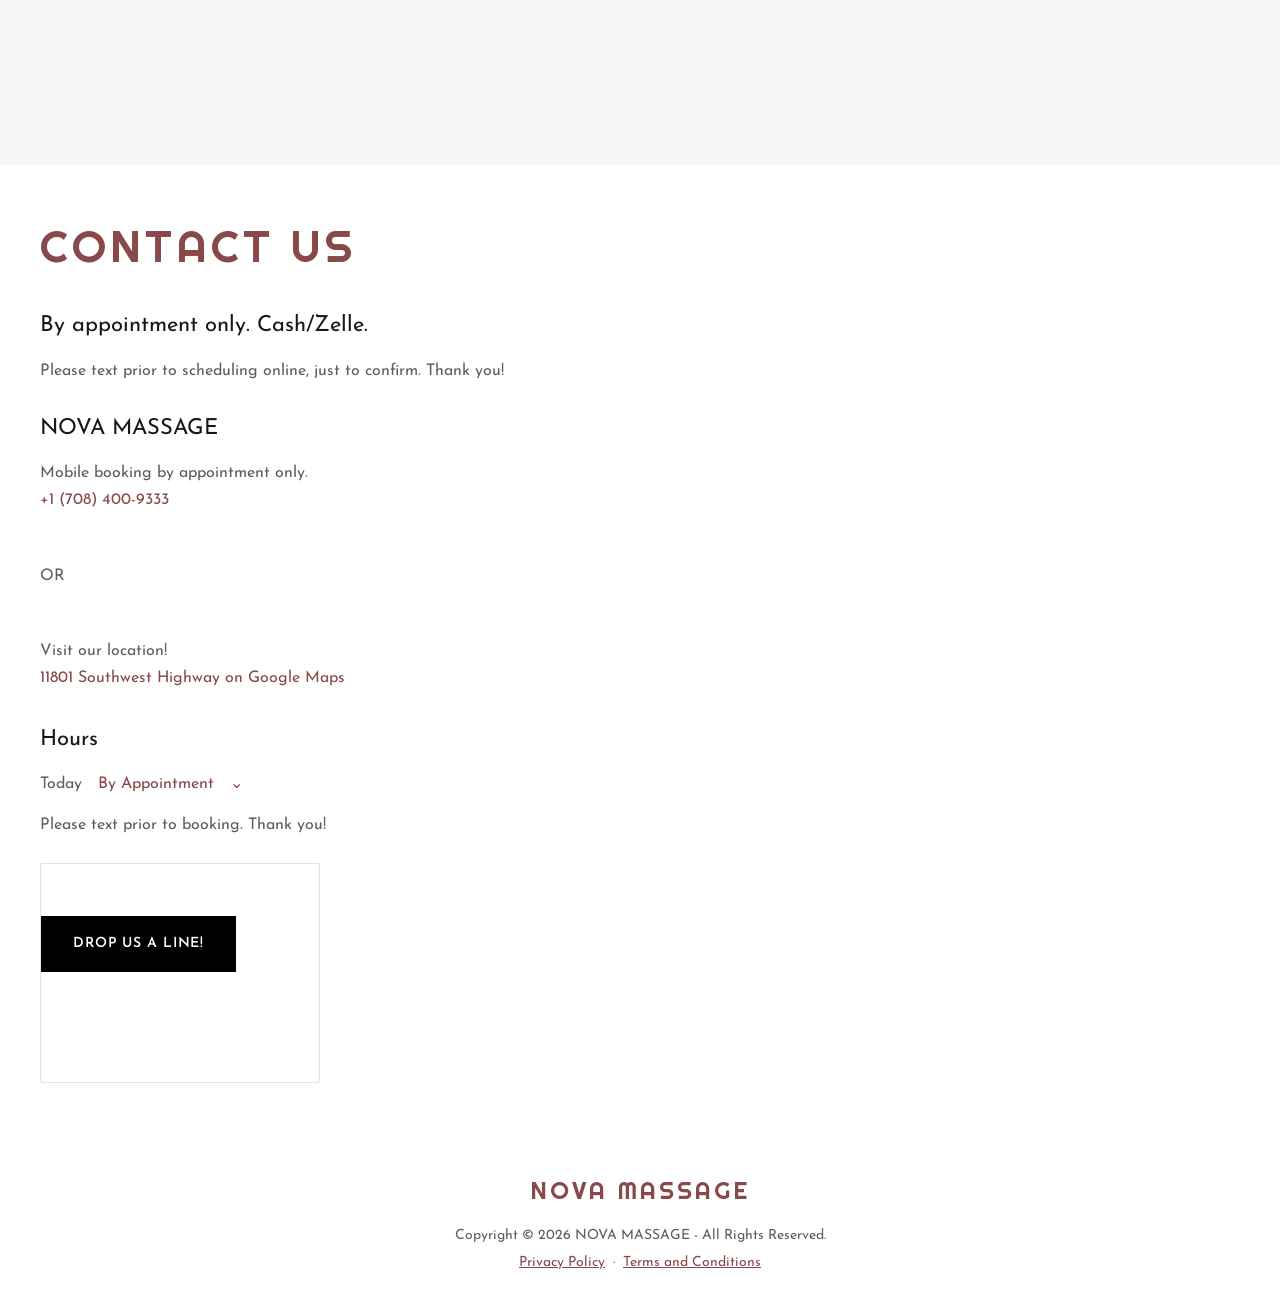
==== commit 3a961cc3: "Update index.html" ====
--- a/index.html
+++ b/index.html
@@ -904,11 +904,13 @@
               +1 (708) 400-9333
             </a>
           </p>
+          <br>
+          </br>
           <p>
-            
           OR
-            
           </p>
+          <br>
+          </br>
           <p>
             Visit our location!
           </p>
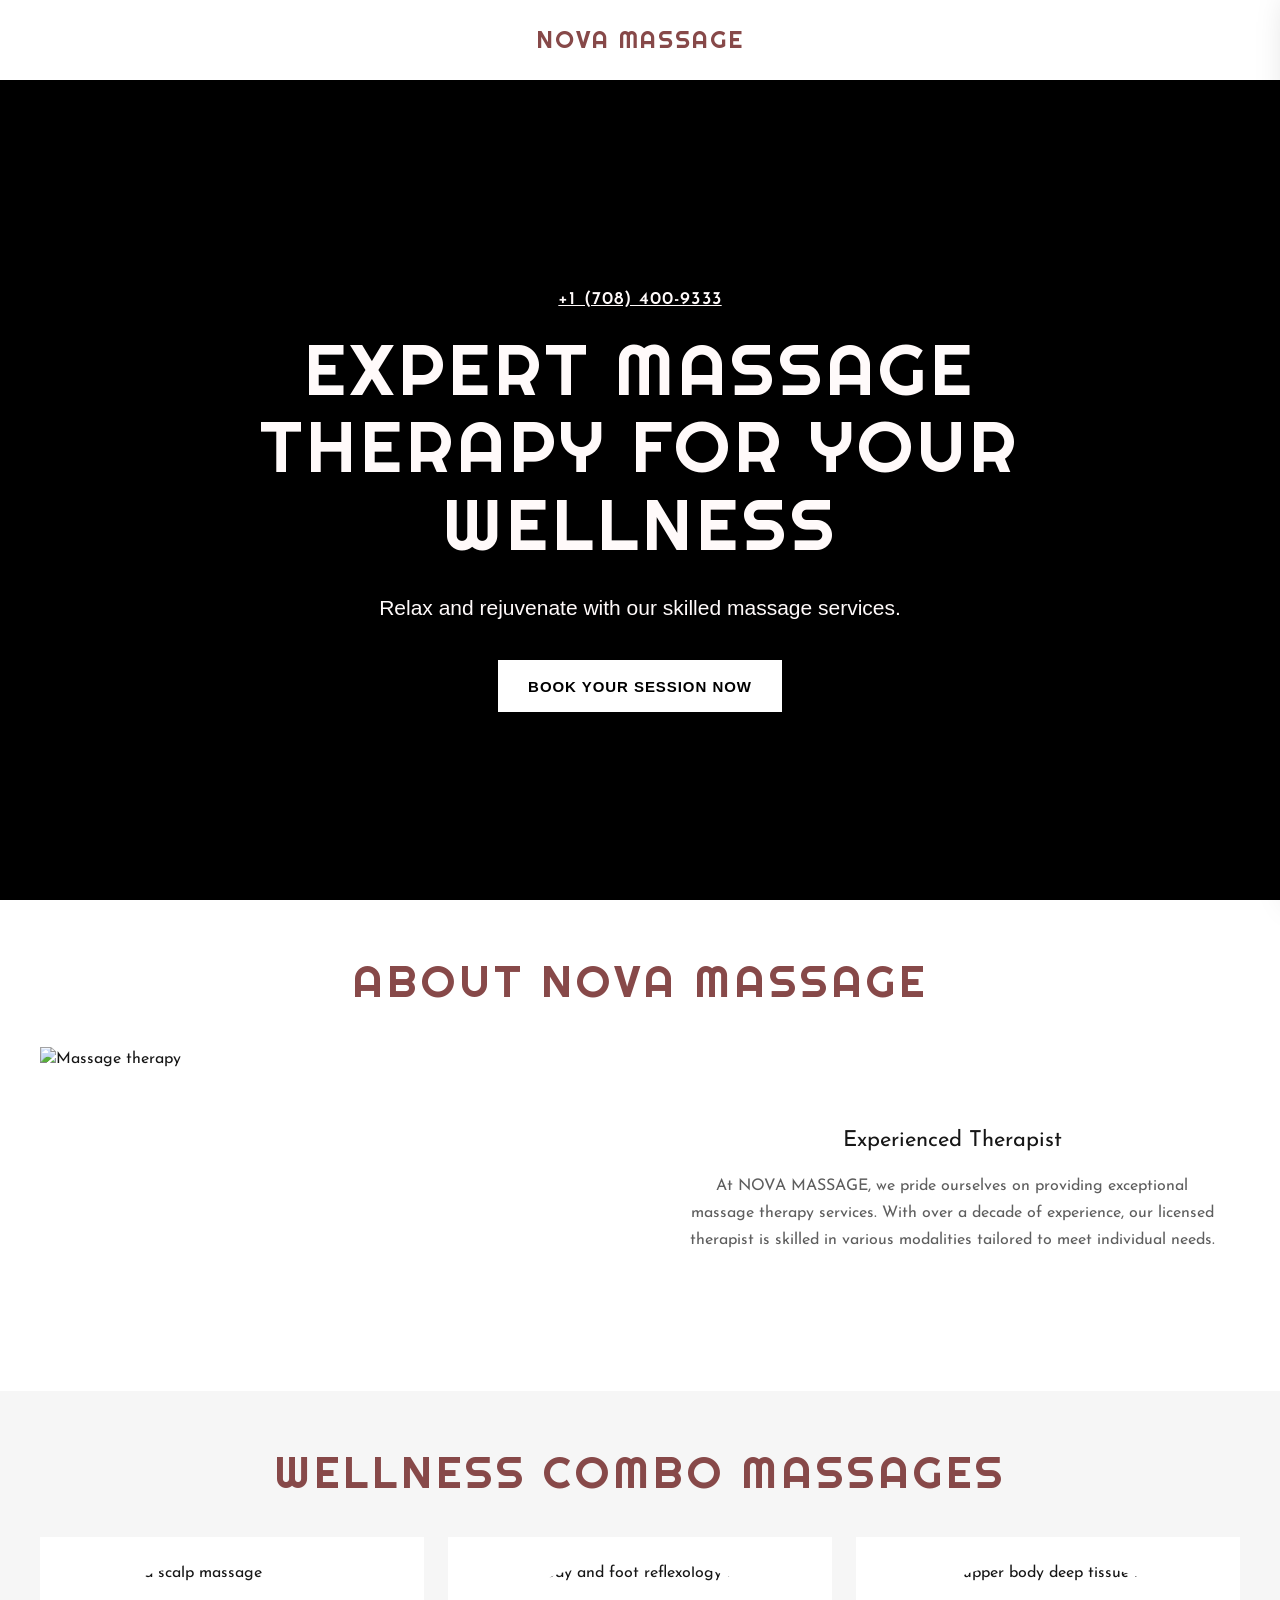
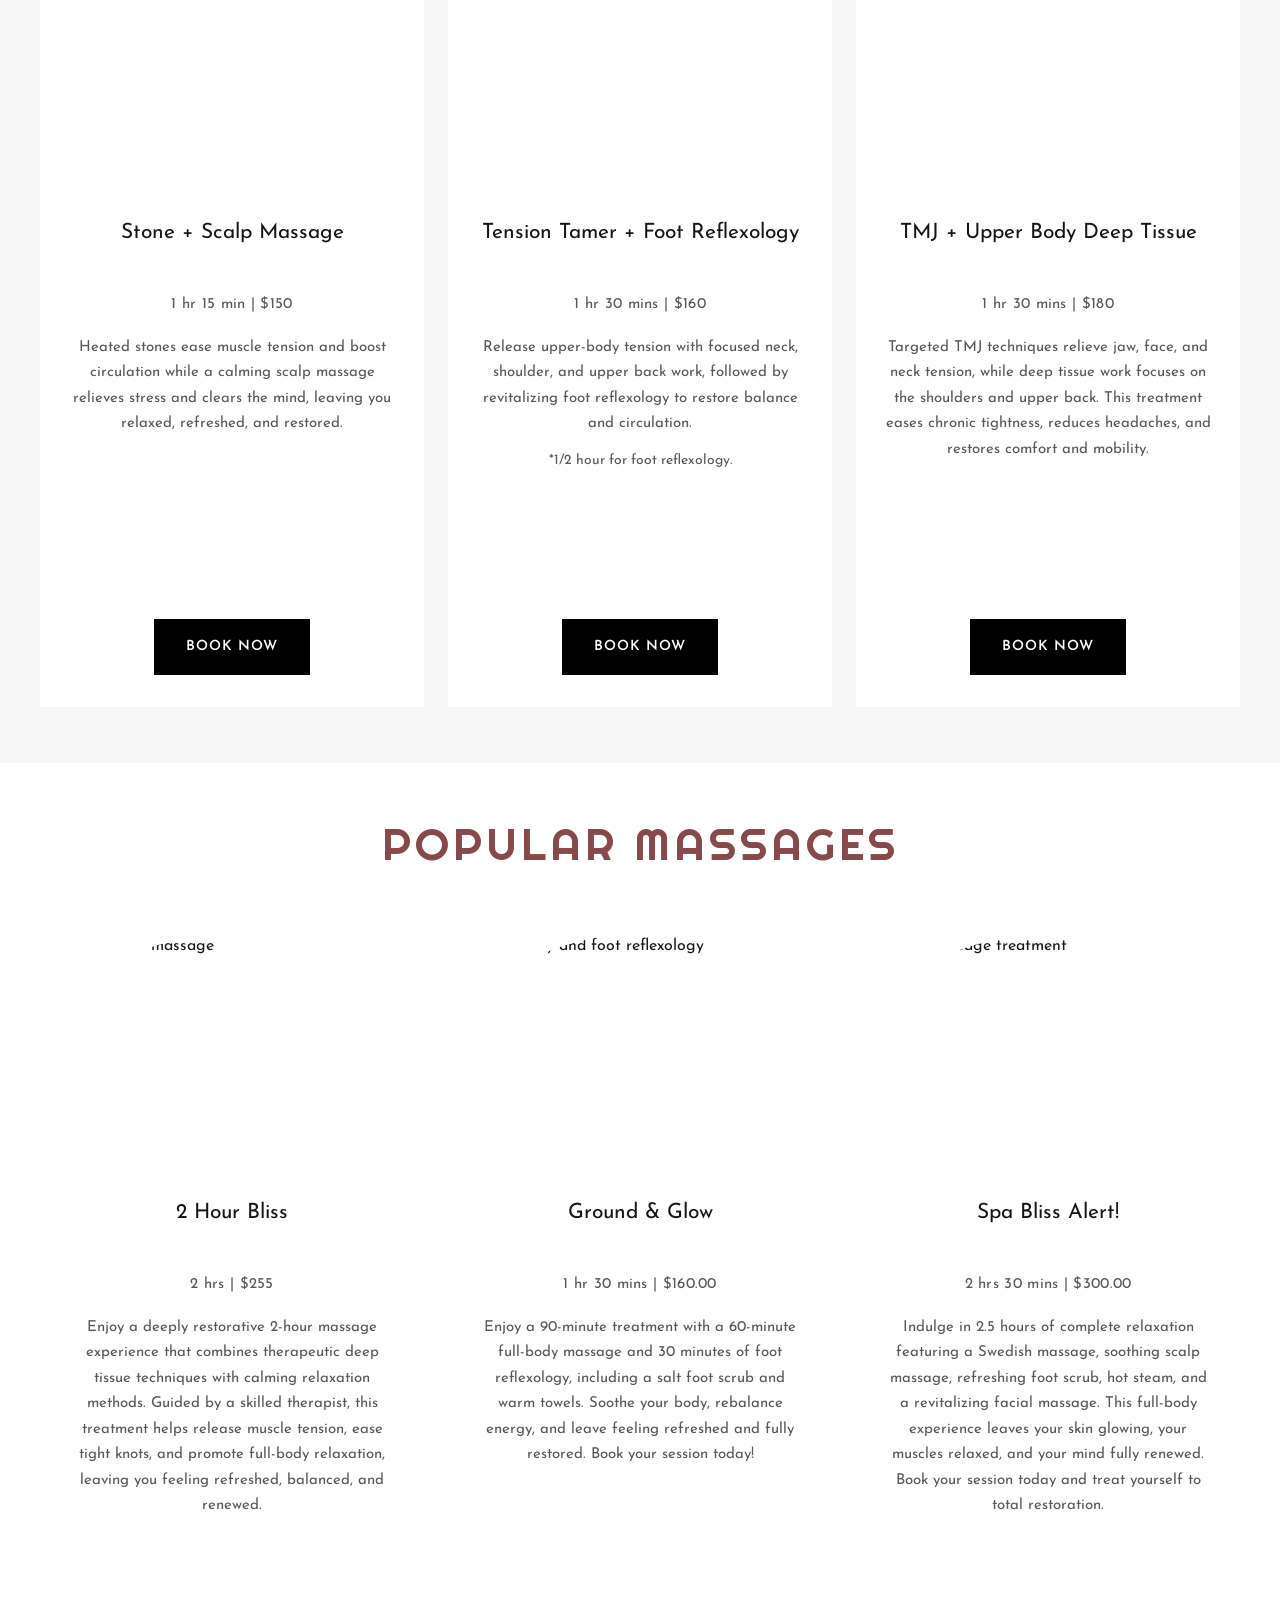
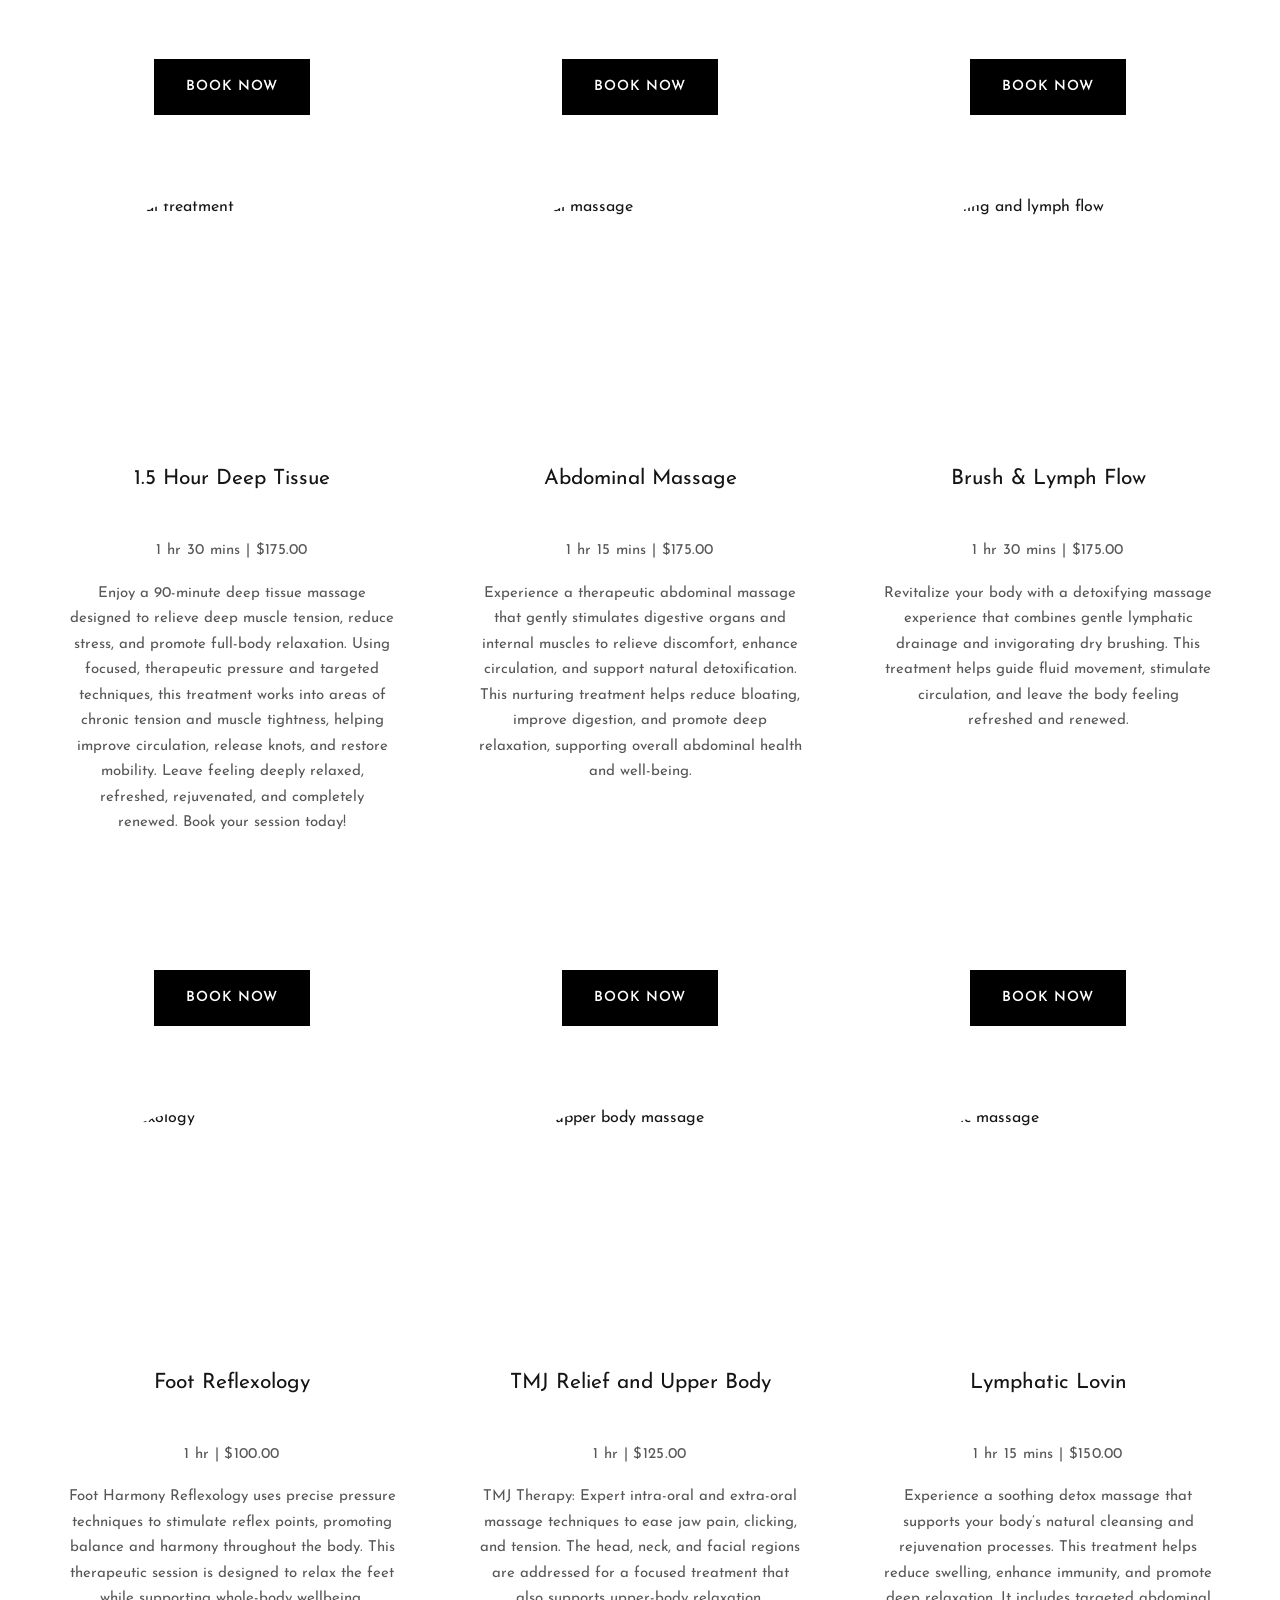
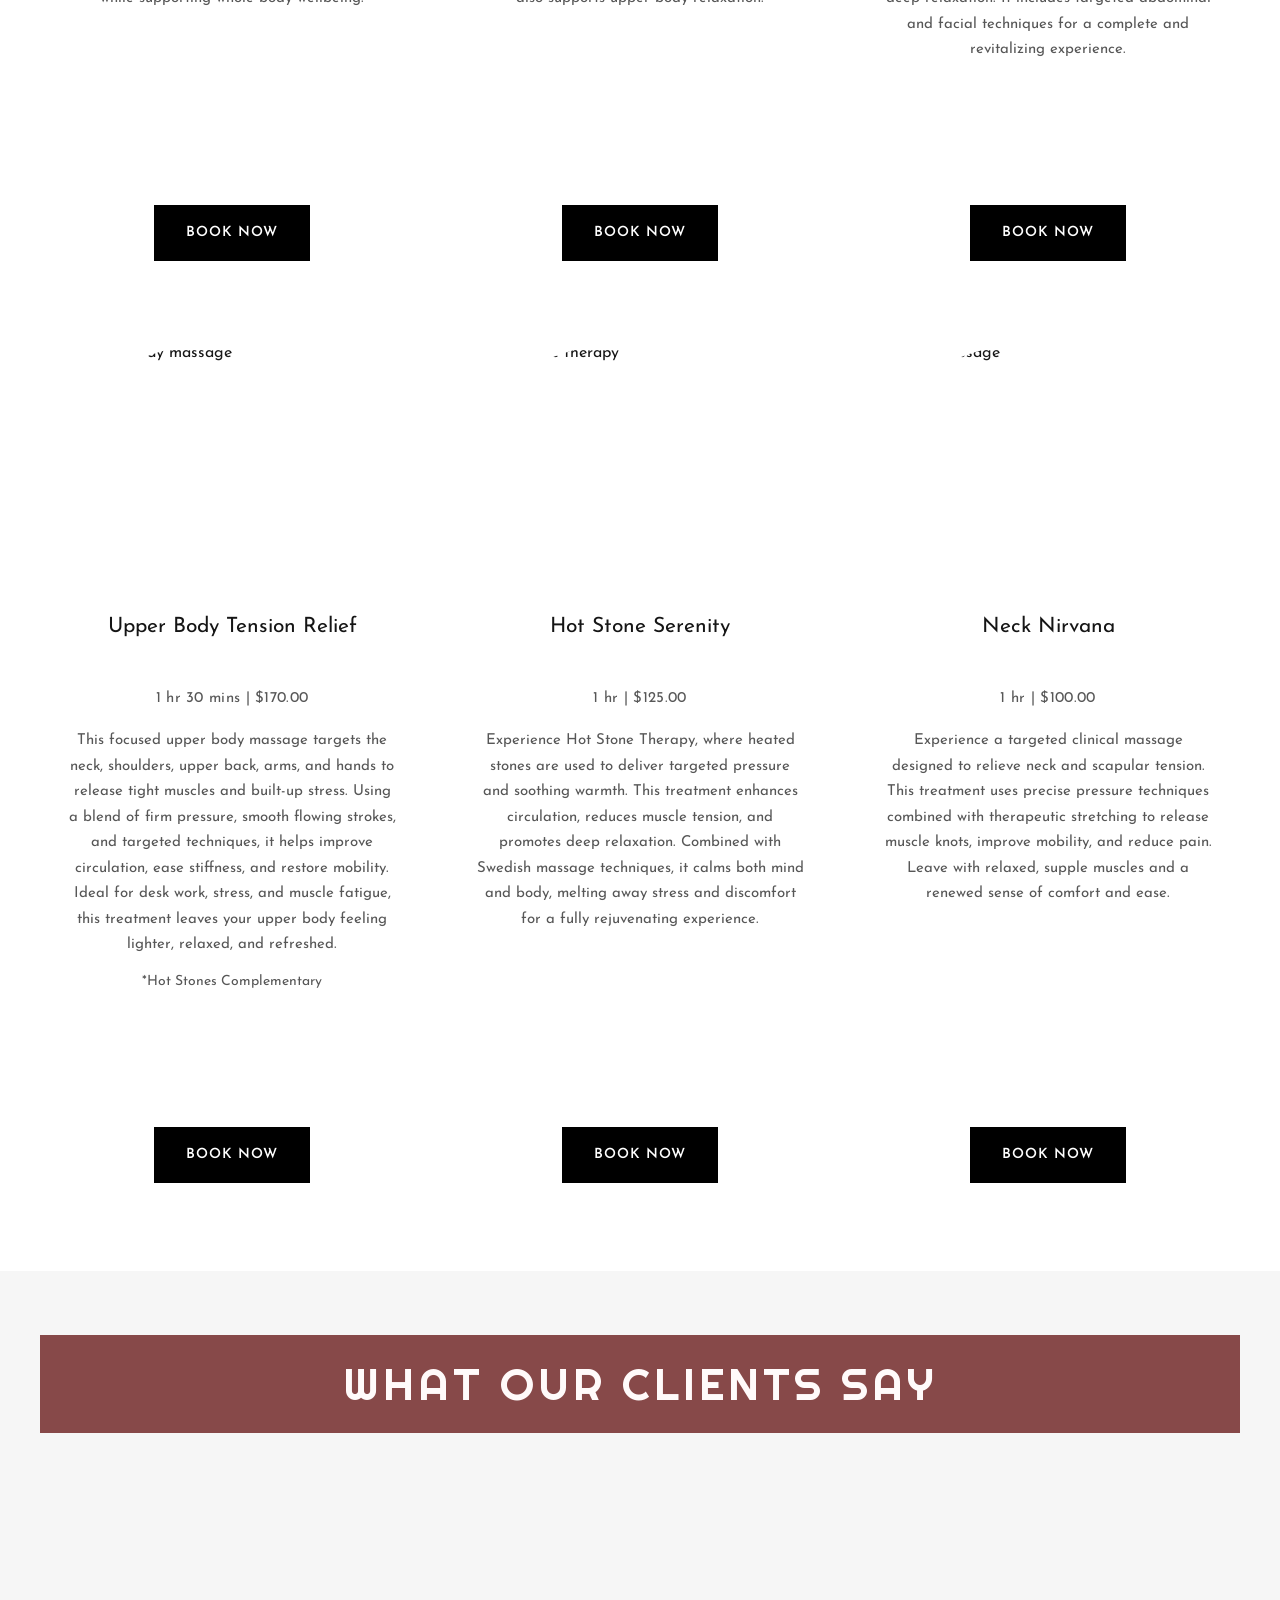
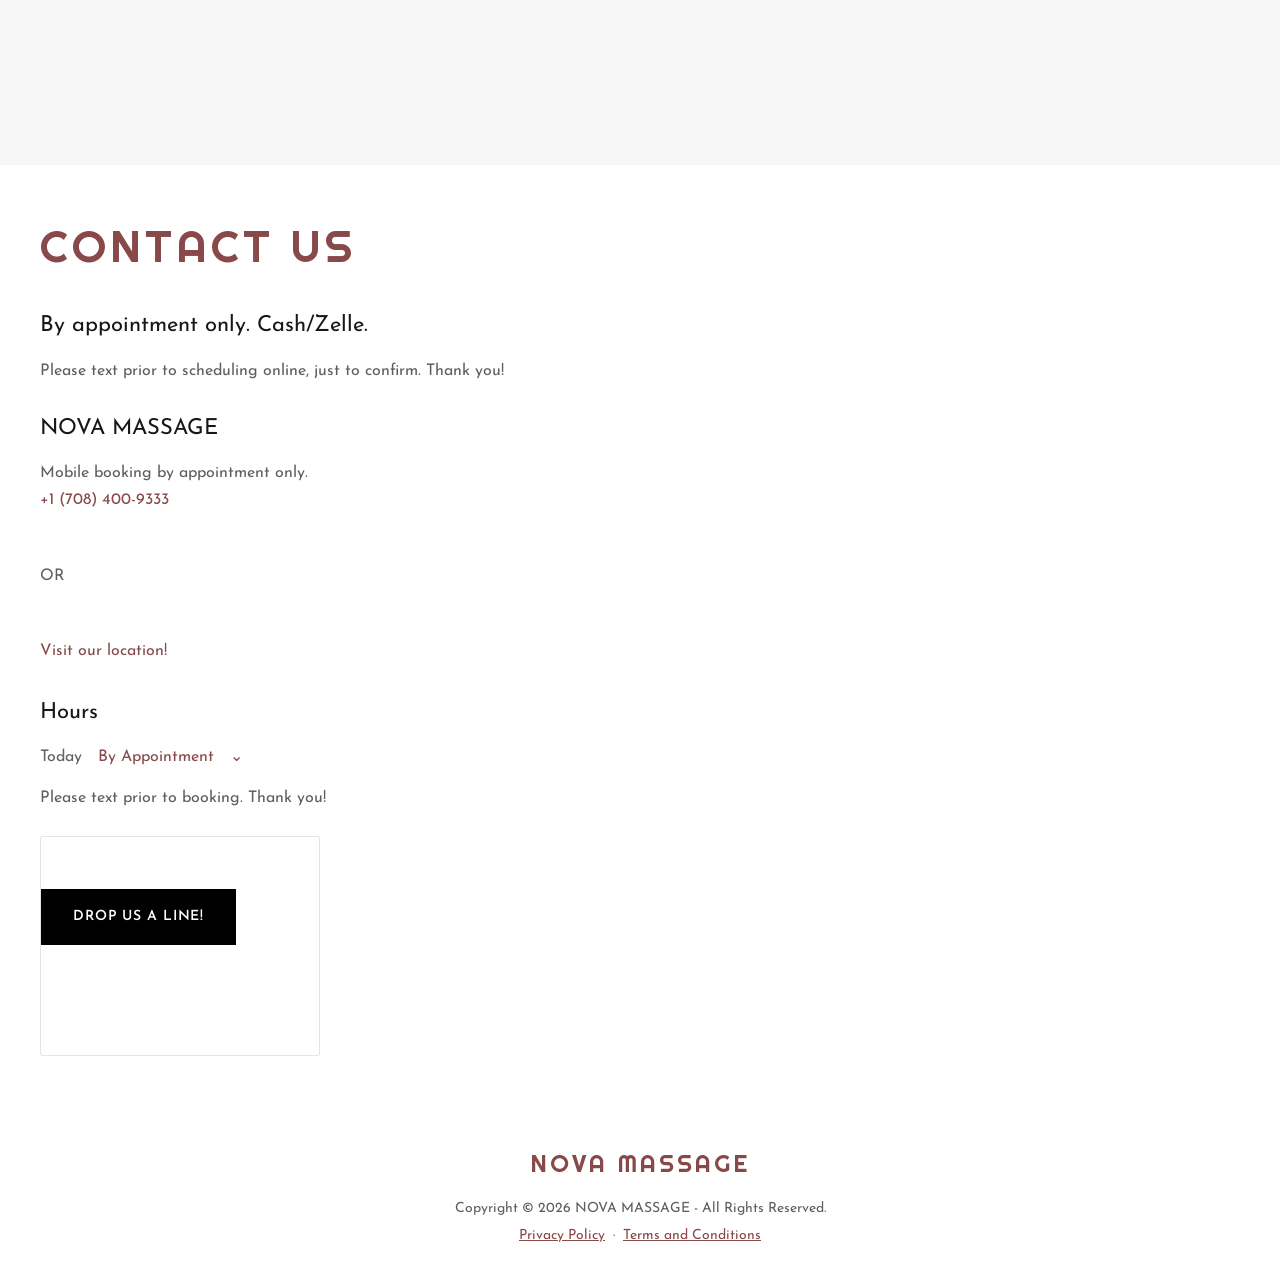
==== commit fe3630c2: "Update index.html" ====
--- a/index.html
+++ b/index.html
@@ -912,13 +912,11 @@
           <br>
           </br>
           <p>
+            <a href="https://www.google.com/maps/search/?api=1&query=11801+Southwest+Highway,+Palos+Heights,+IL+60643+Unit+4N
+" target="_blank">
+          <p>
             Visit our location!
           </p>
-
-          <p>
-            <a href="https://www.google.com/maps/search/?api=1&query=11801+Southwest+Highway,+Palos+Heights,+IL+60643+Unit+4N
-" target="_blank">
-              11801 Southwest Highway on Google Maps
             </a>
           </p>
 
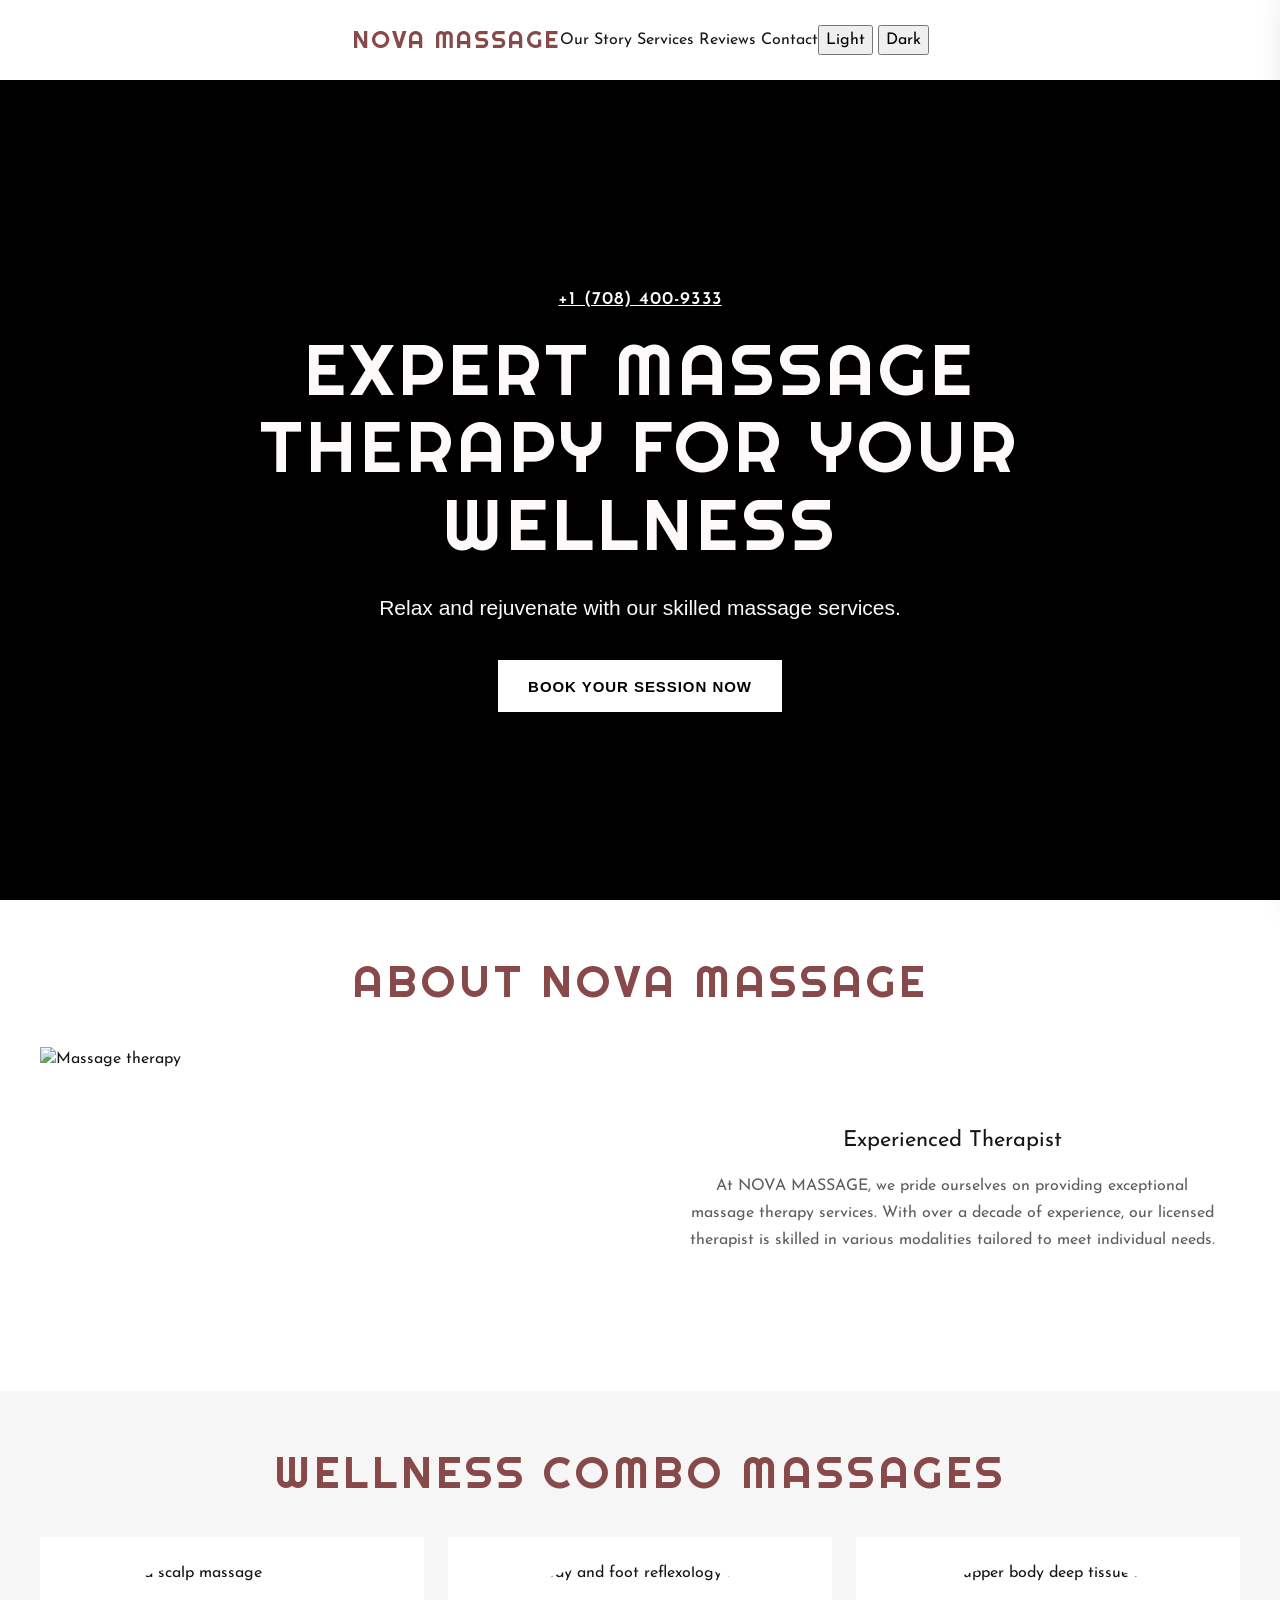
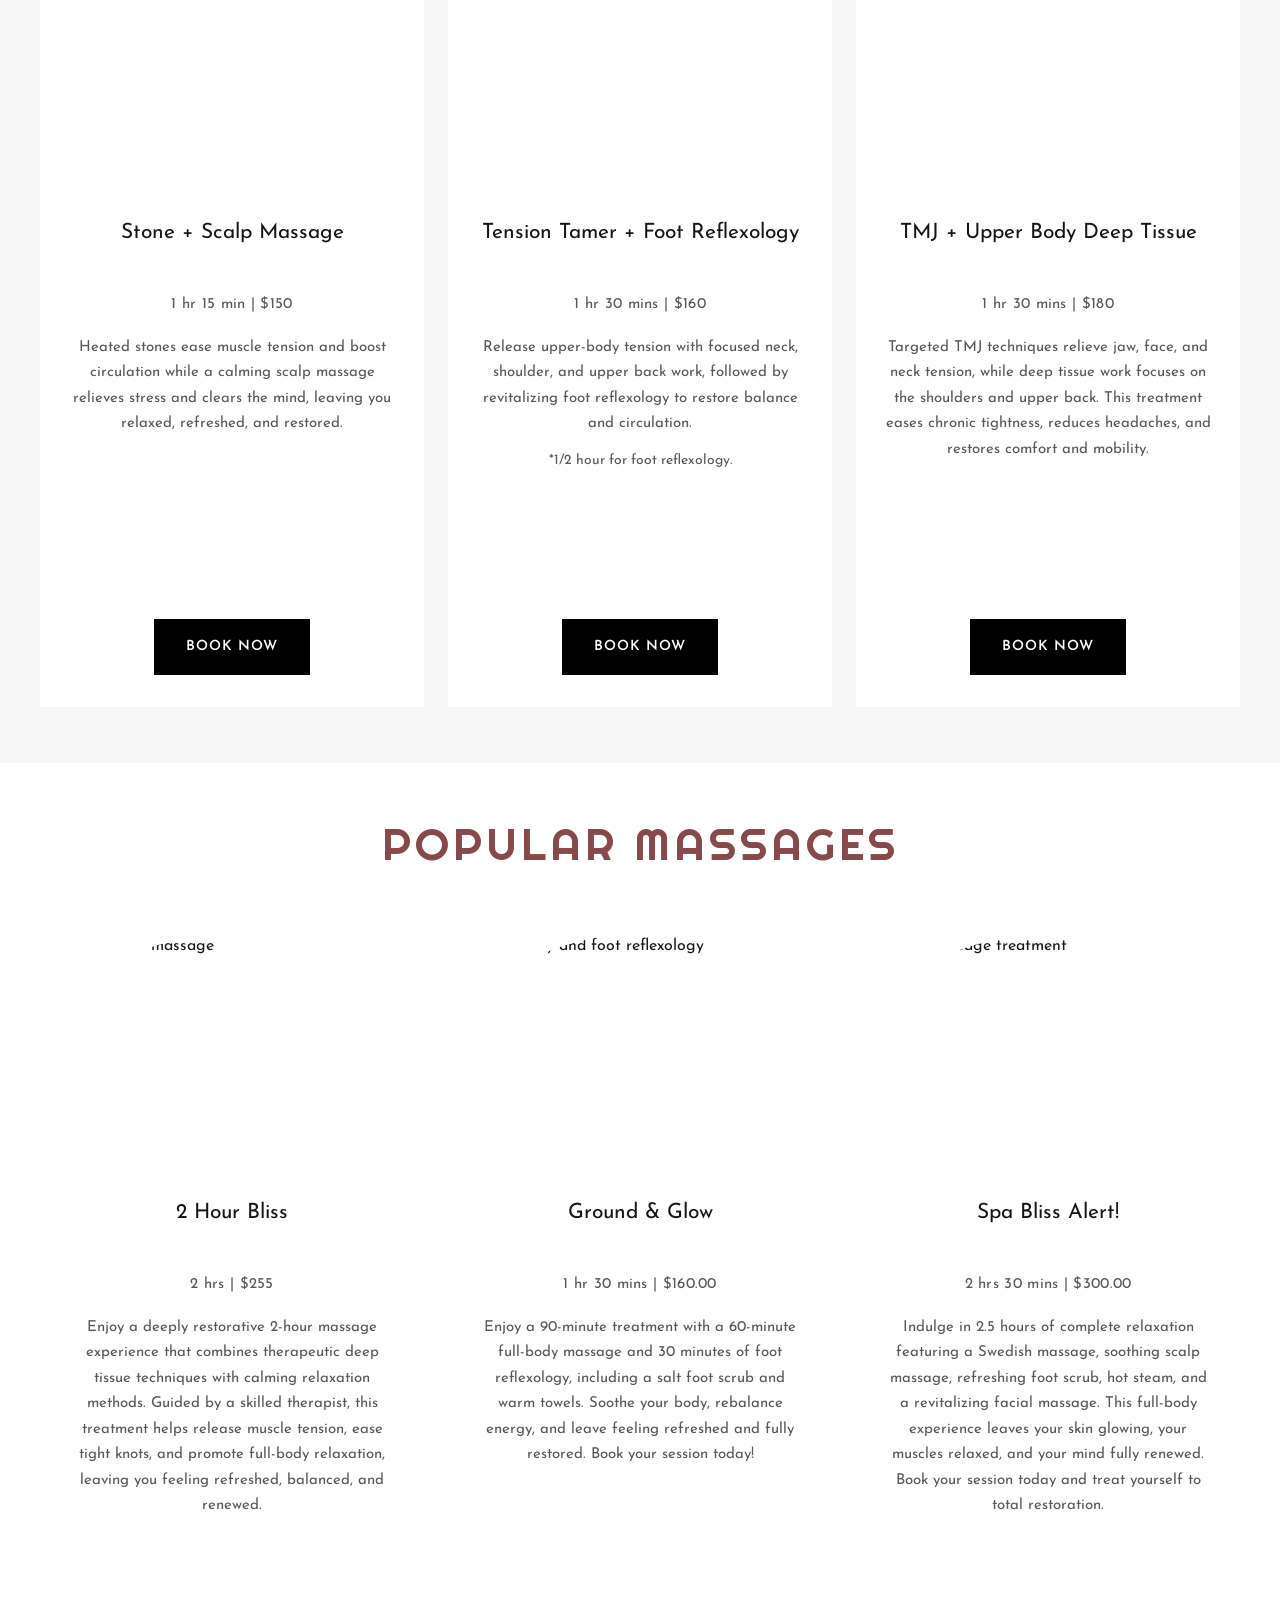
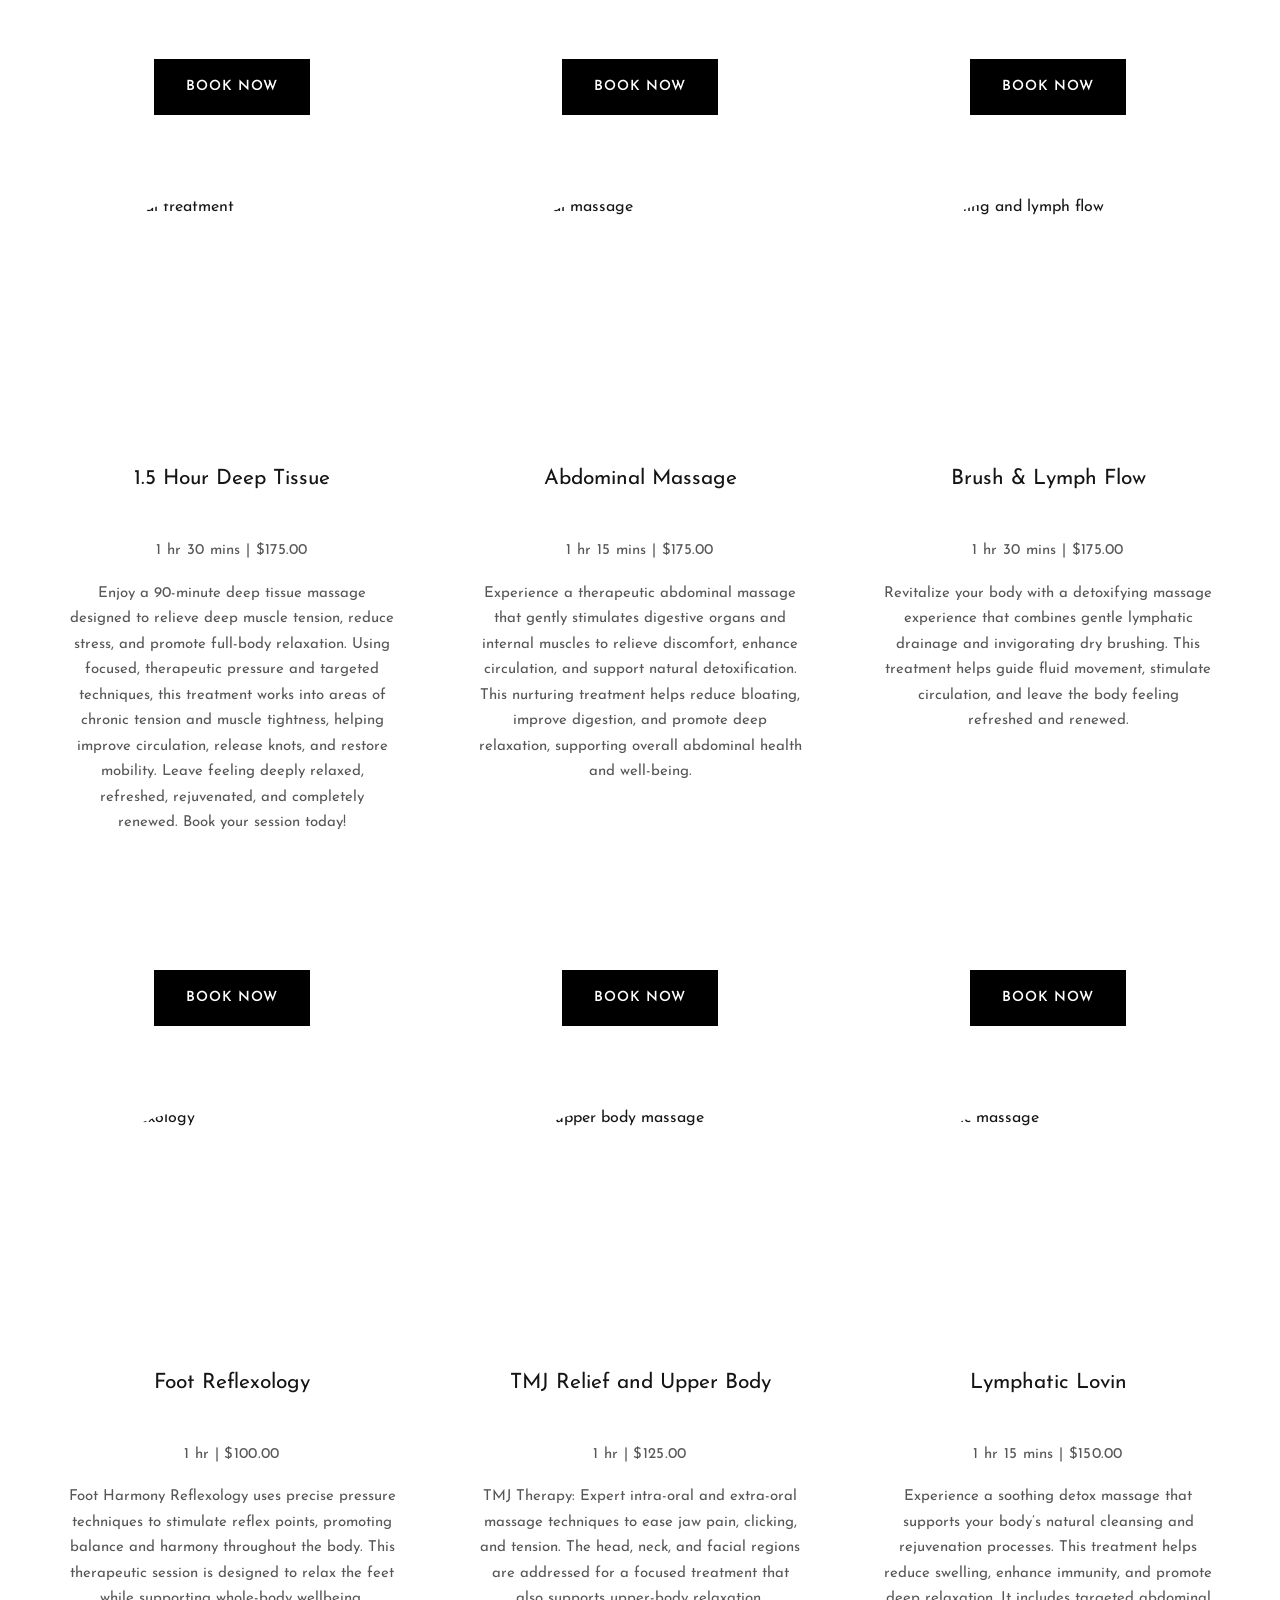
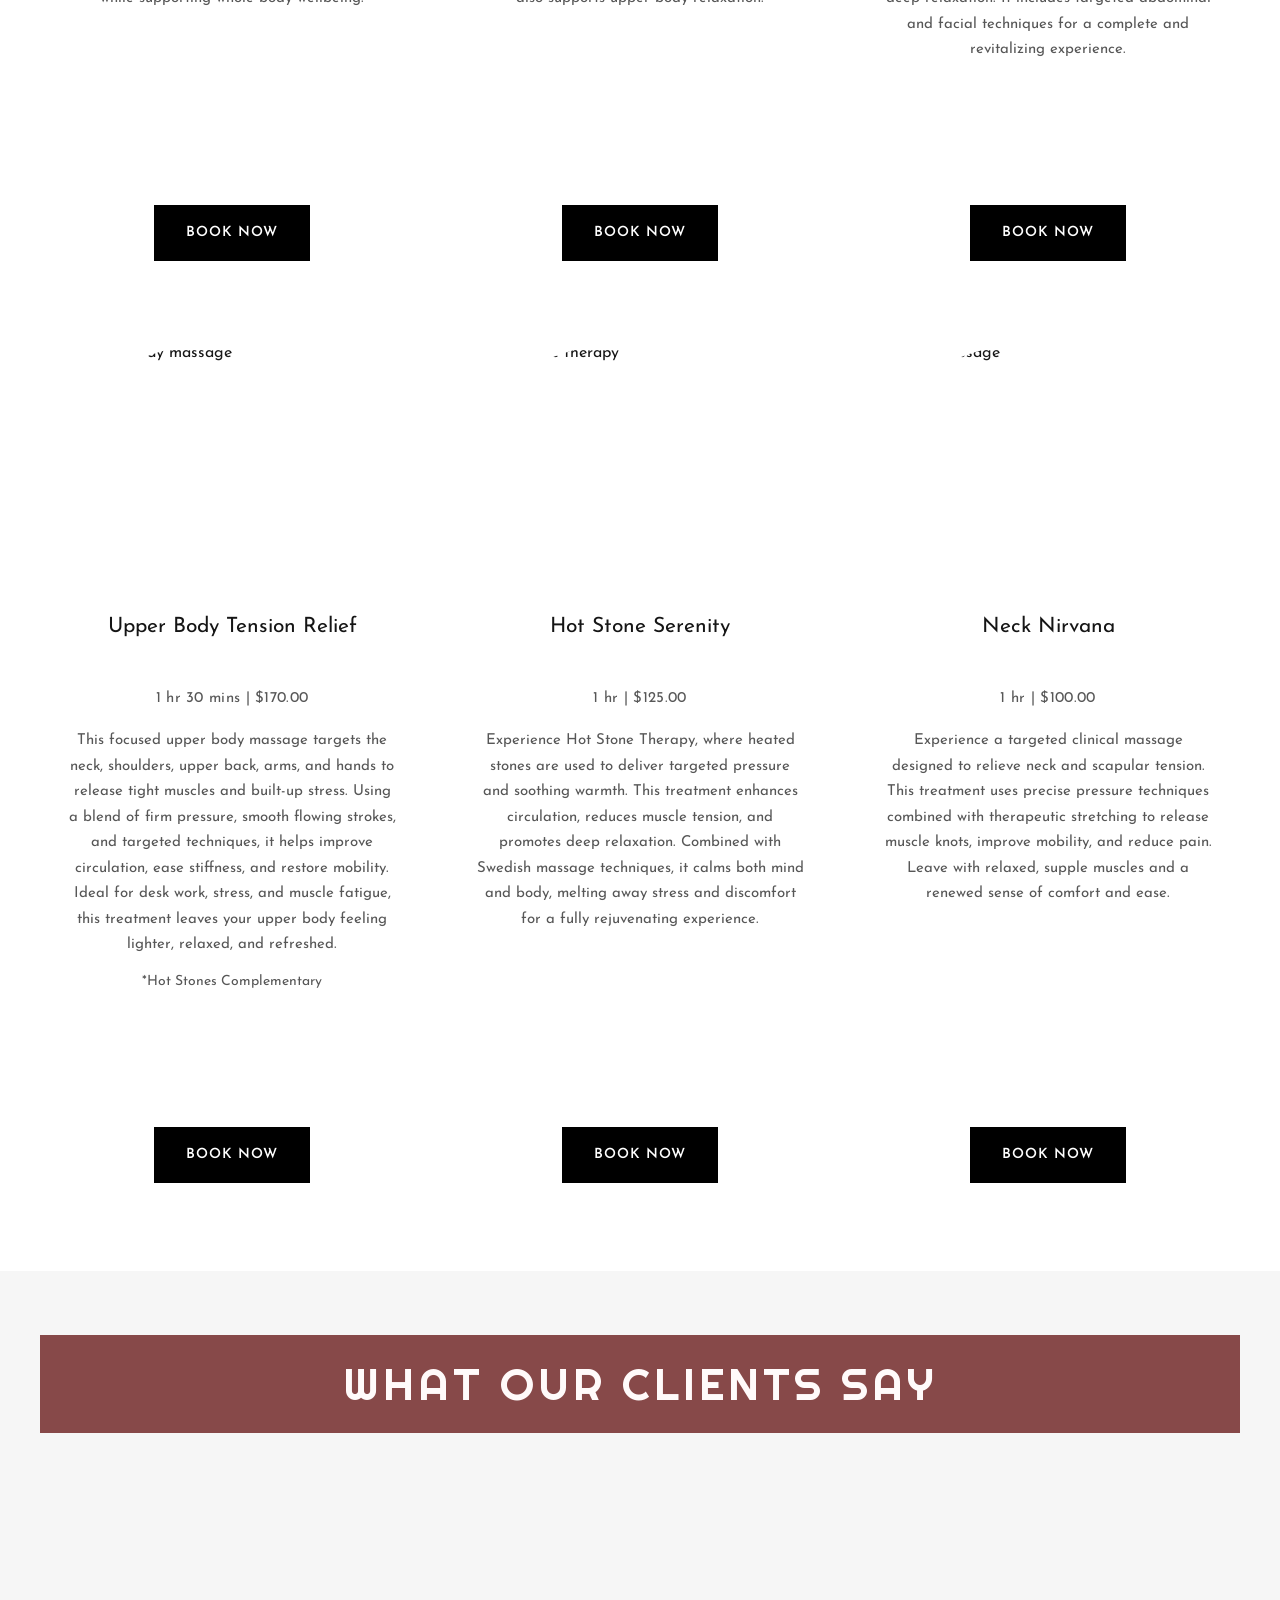
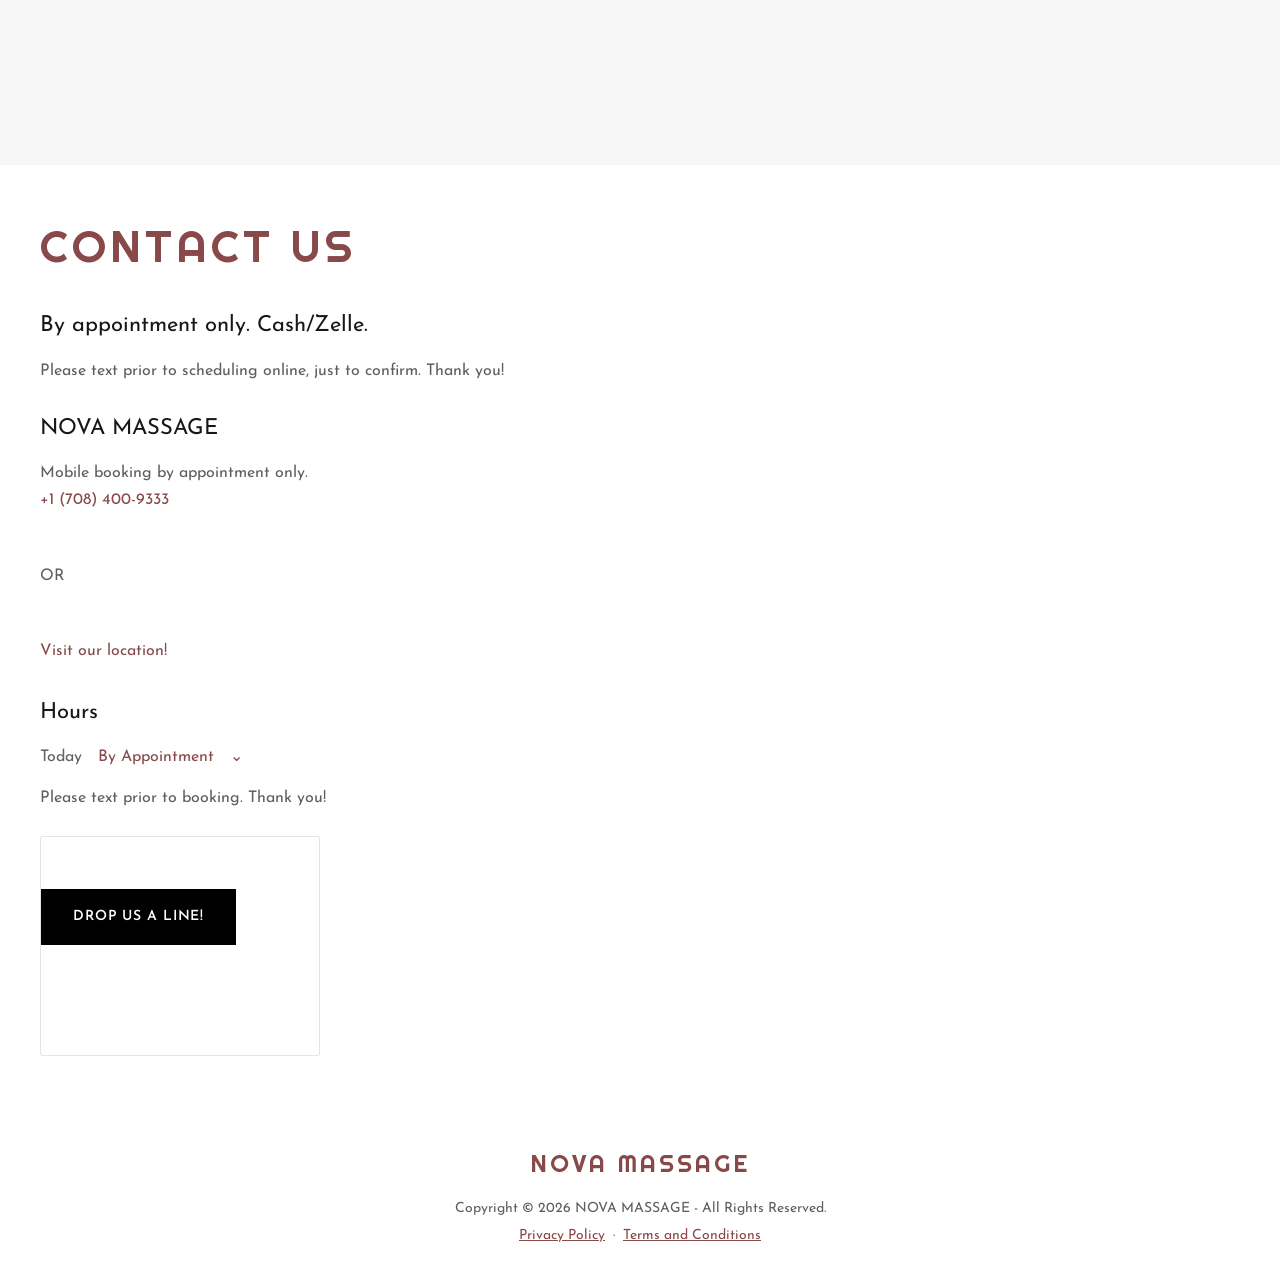
==== commit 7f3ee3e2: "Add luxury navigation and light/dark theme controls" ====
--- a/index.html
+++ b/index.html
@@ -18,7 +18,7 @@
   <link rel="stylesheet" href="style.css">
 </head>
 
-<body>
+<body data-theme="dark">
 
   <!-- ========================================
        HEADER / HERO
@@ -45,13 +45,17 @@
       <div class="header-overlay"></div>
 
       <nav class="main-nav" aria-label="Primary navigation">
-        <a
-          class="brand"
-          href="#top"
-          aria-label="NOVA MASSAGE home"
-        >
-          NOVA MASSAGE
-        </a>
+        <a class="brand" href="#top" aria-label="NOVA MASSAGE home">NOVA MASSAGE</a>
+        <div class="nav-links" aria-label="Page sections">
+          <a href="#about">Our Story</a>
+          <a href="#wellness">Services</a>
+          <a href="#reviews">Reviews</a>
+          <a href="#contact">Contact</a>
+        </div>
+        <div class="theme-switch" role="group" aria-label="Choose website theme">
+          <button type="button" class="theme-option" data-theme-choice="light" aria-pressed="false">Light</button>
+          <button type="button" class="theme-option is-active" data-theme-choice="dark" aria-pressed="true">Dark</button>
+        </div>
       </nav>
 
       <div class="hero-copy" id="top">
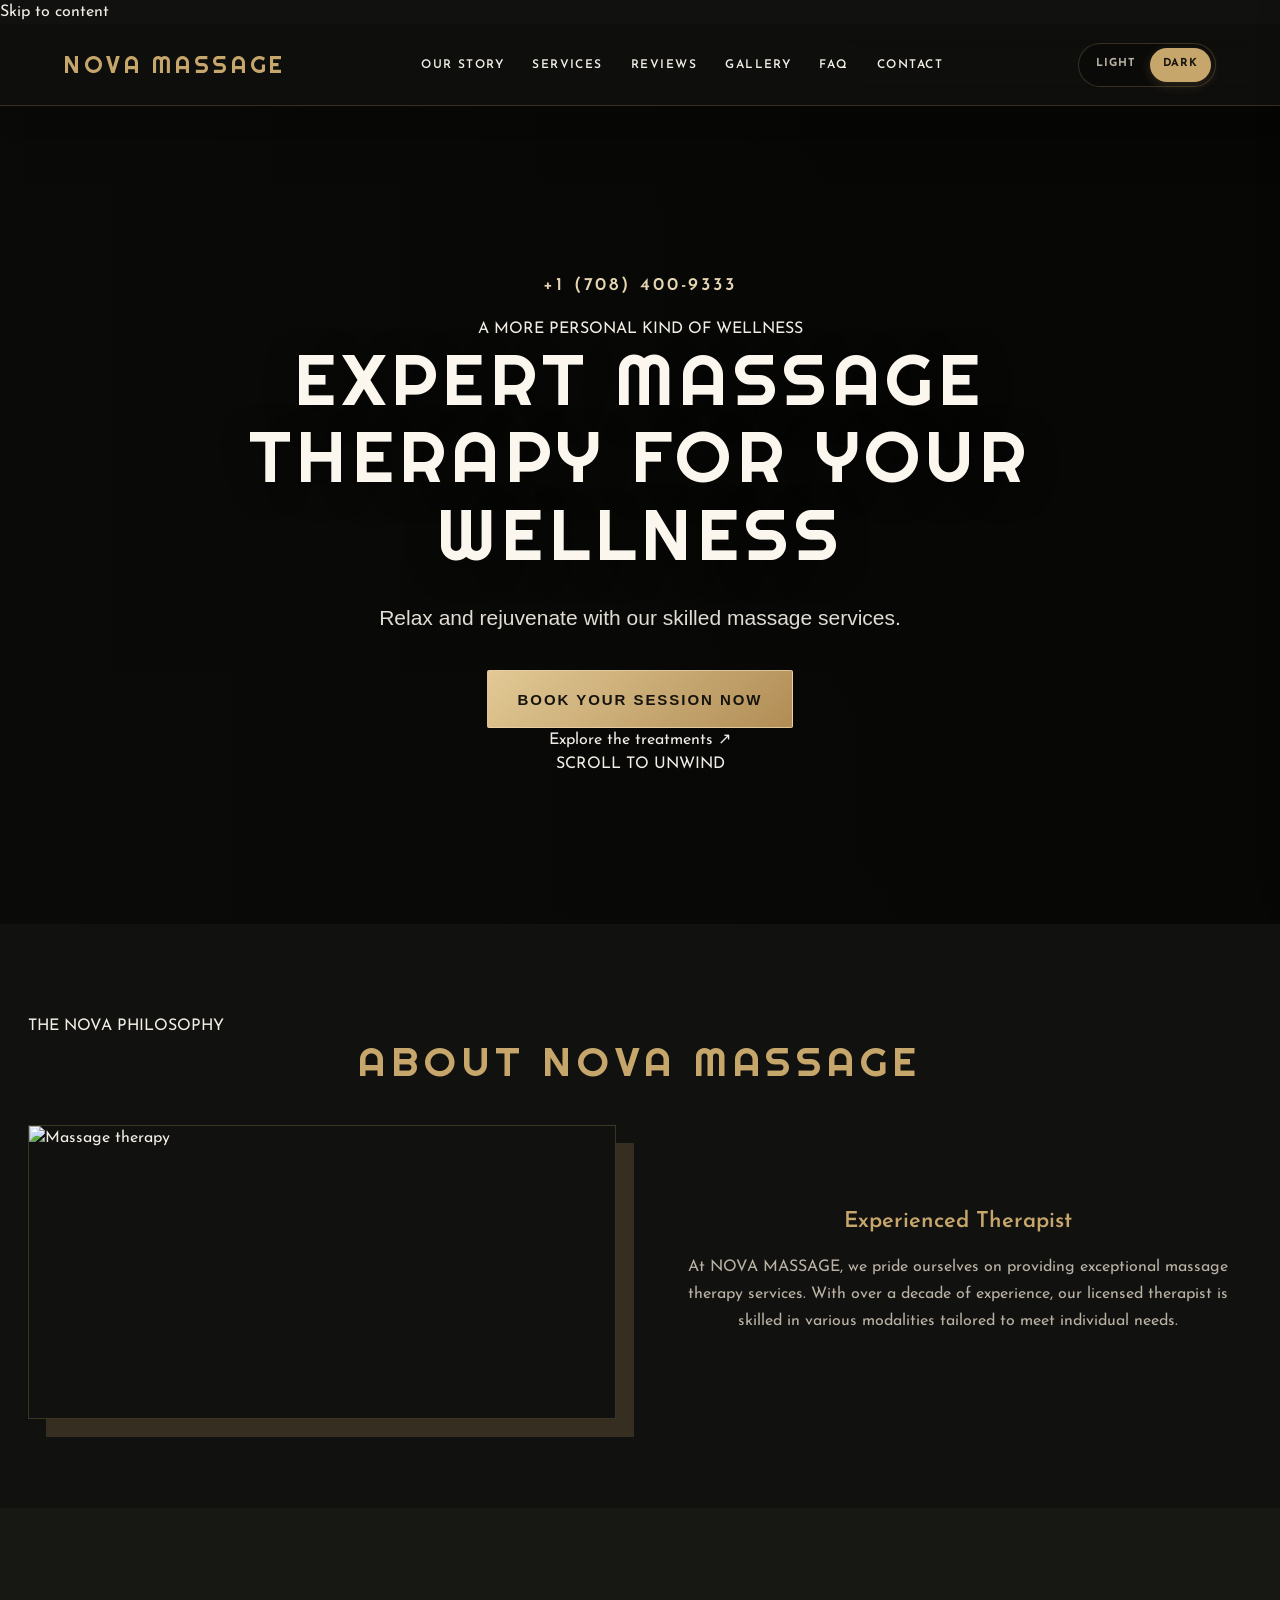
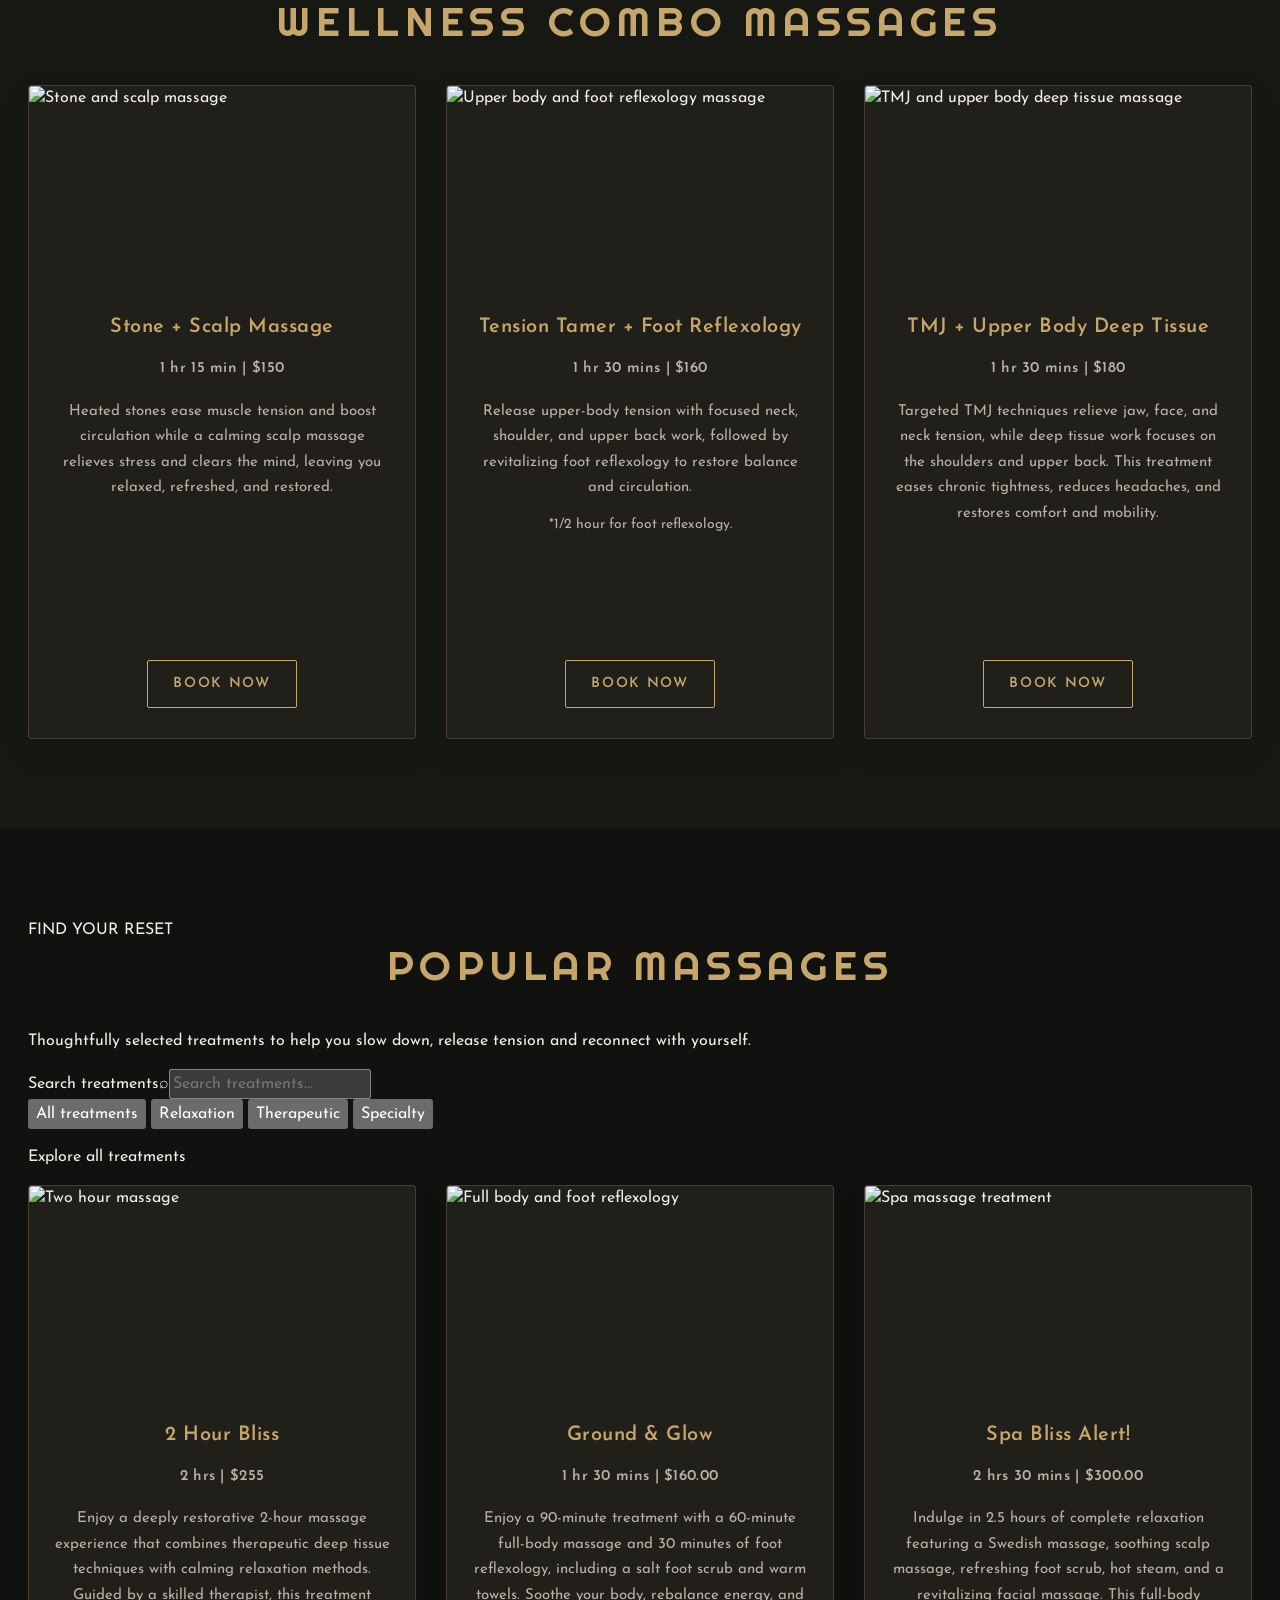
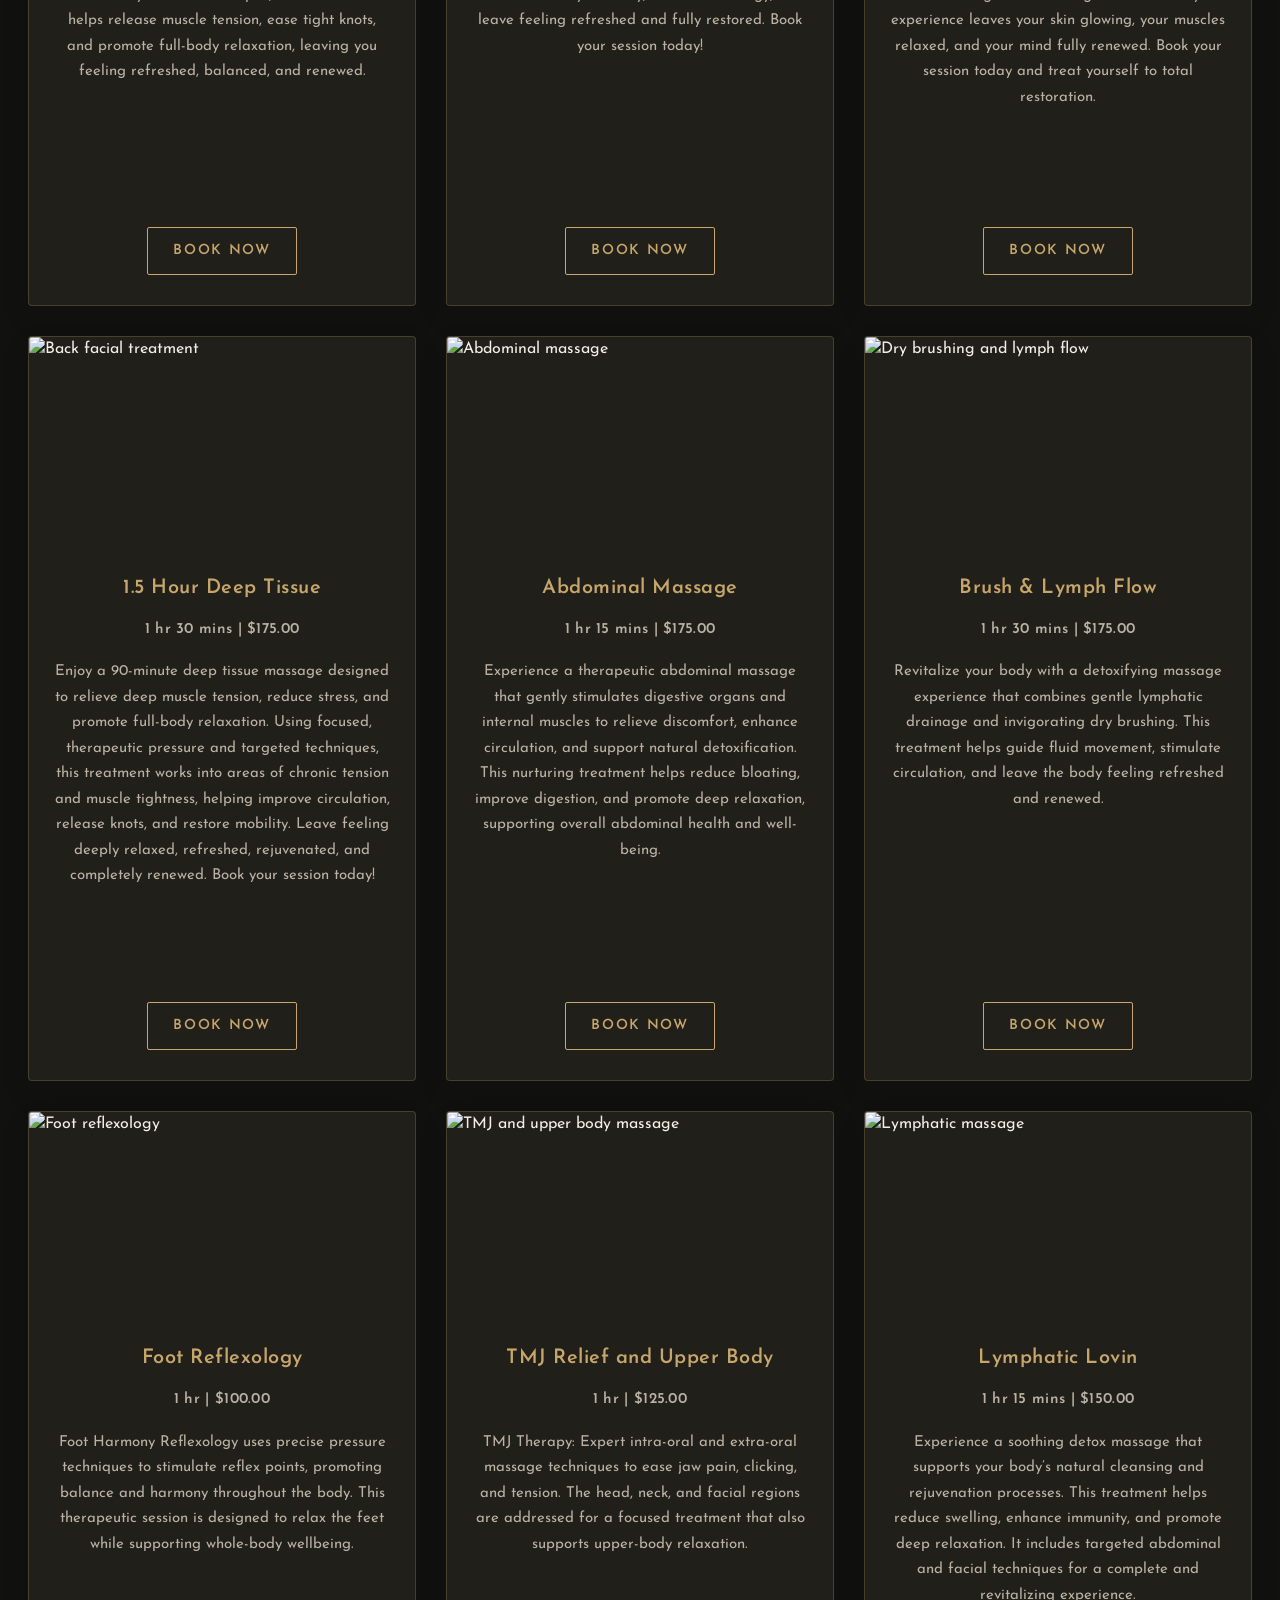
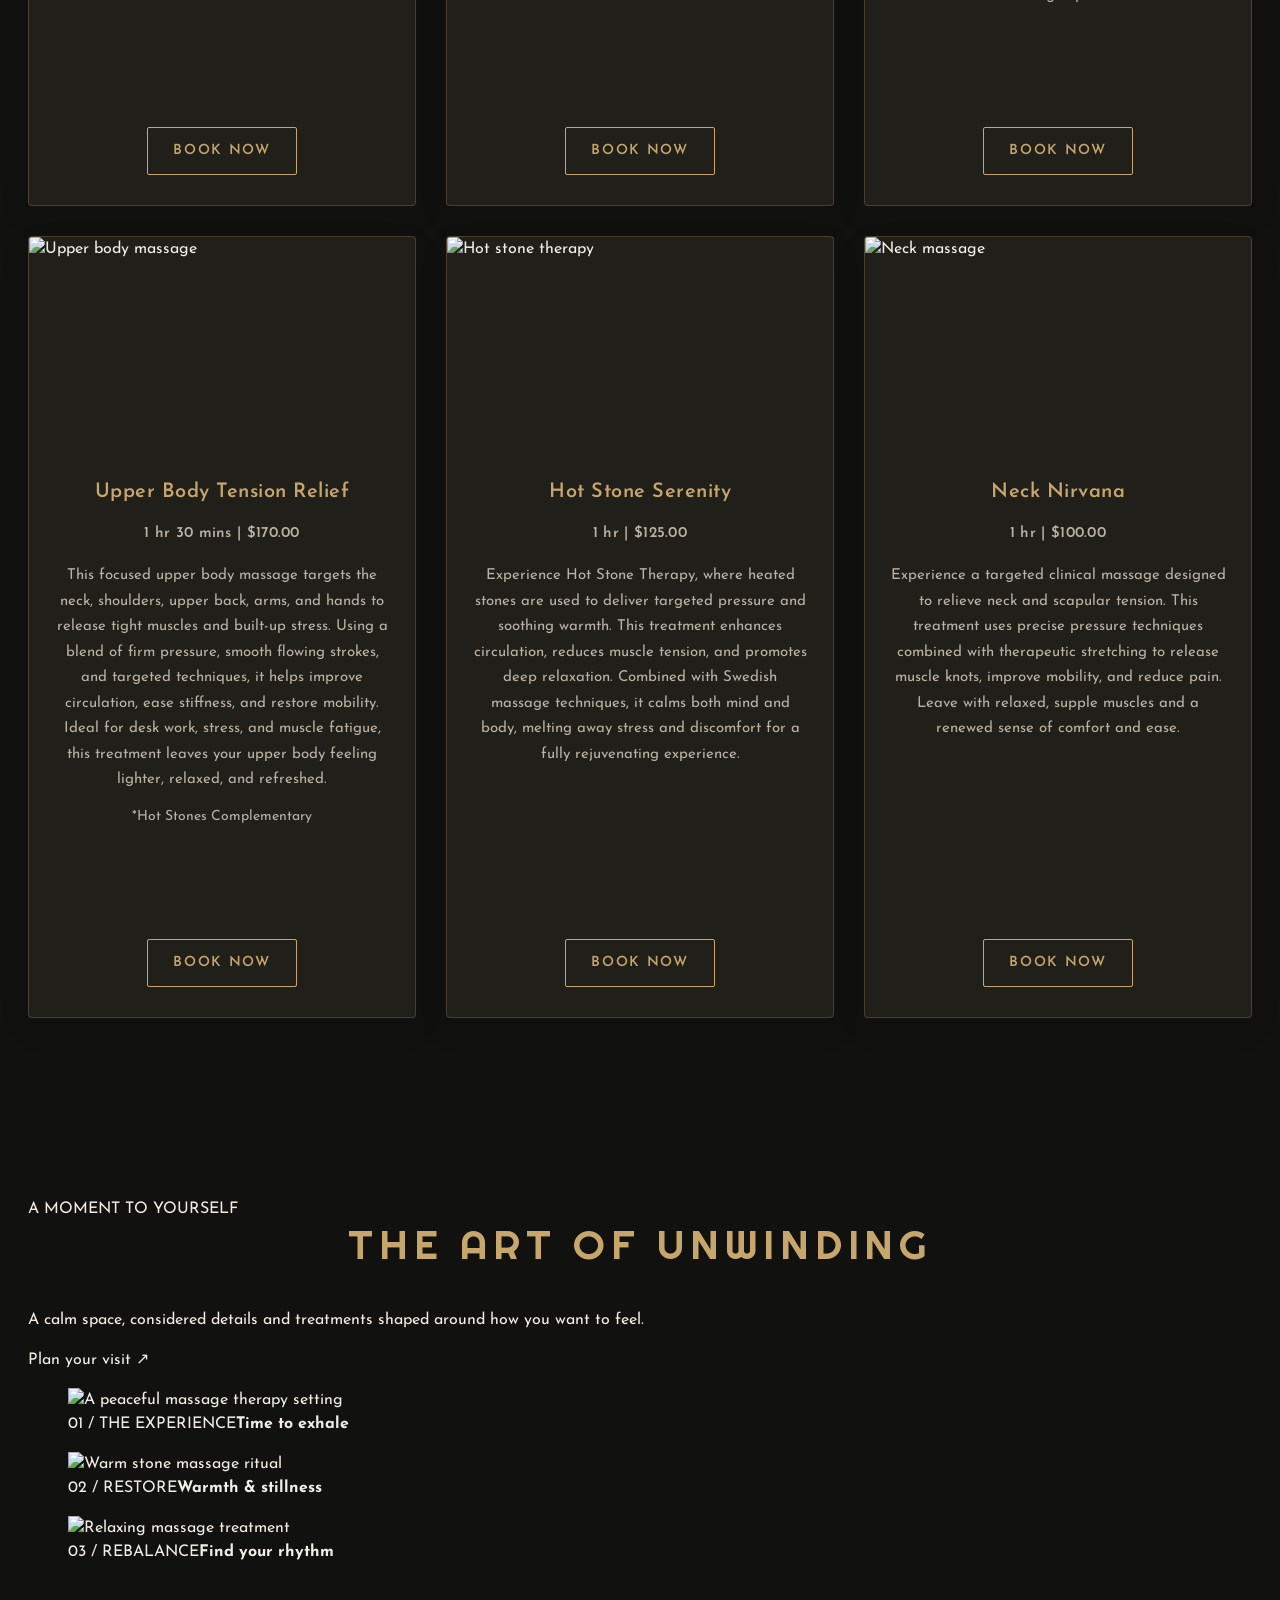
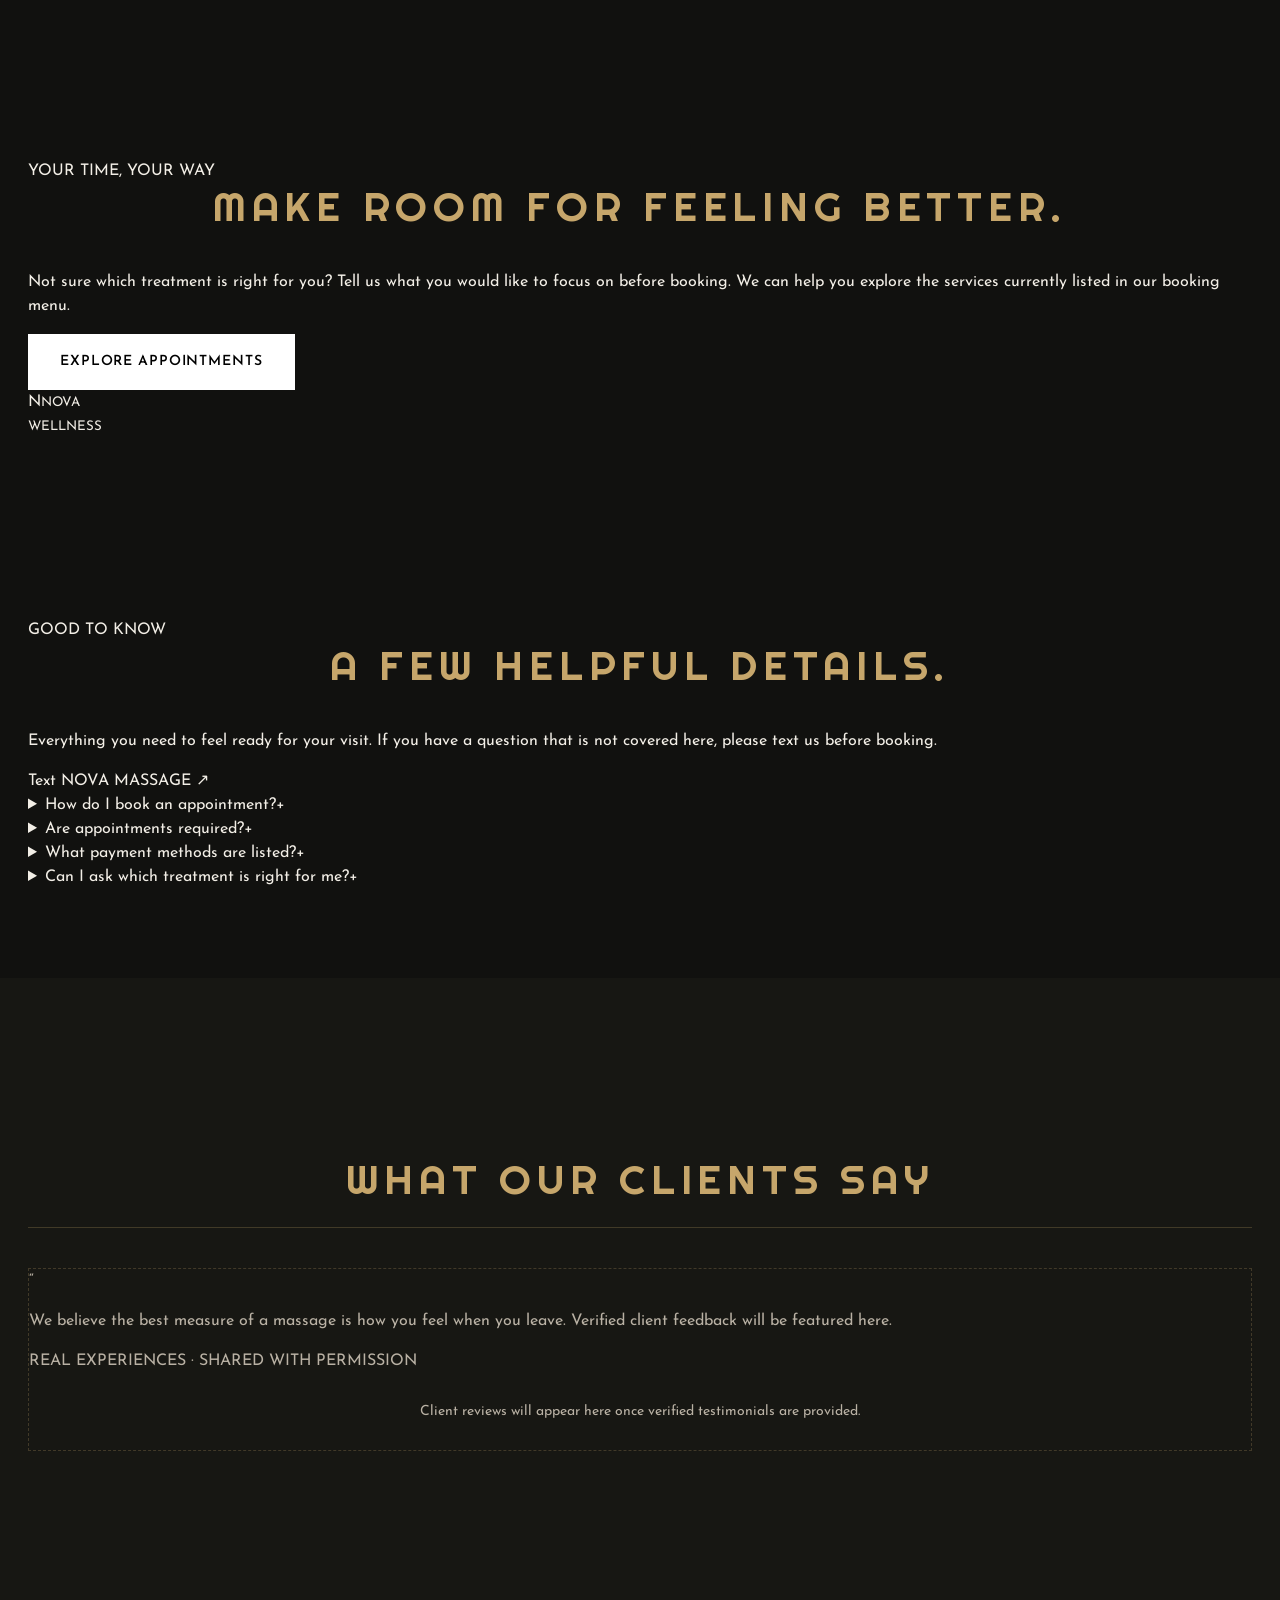
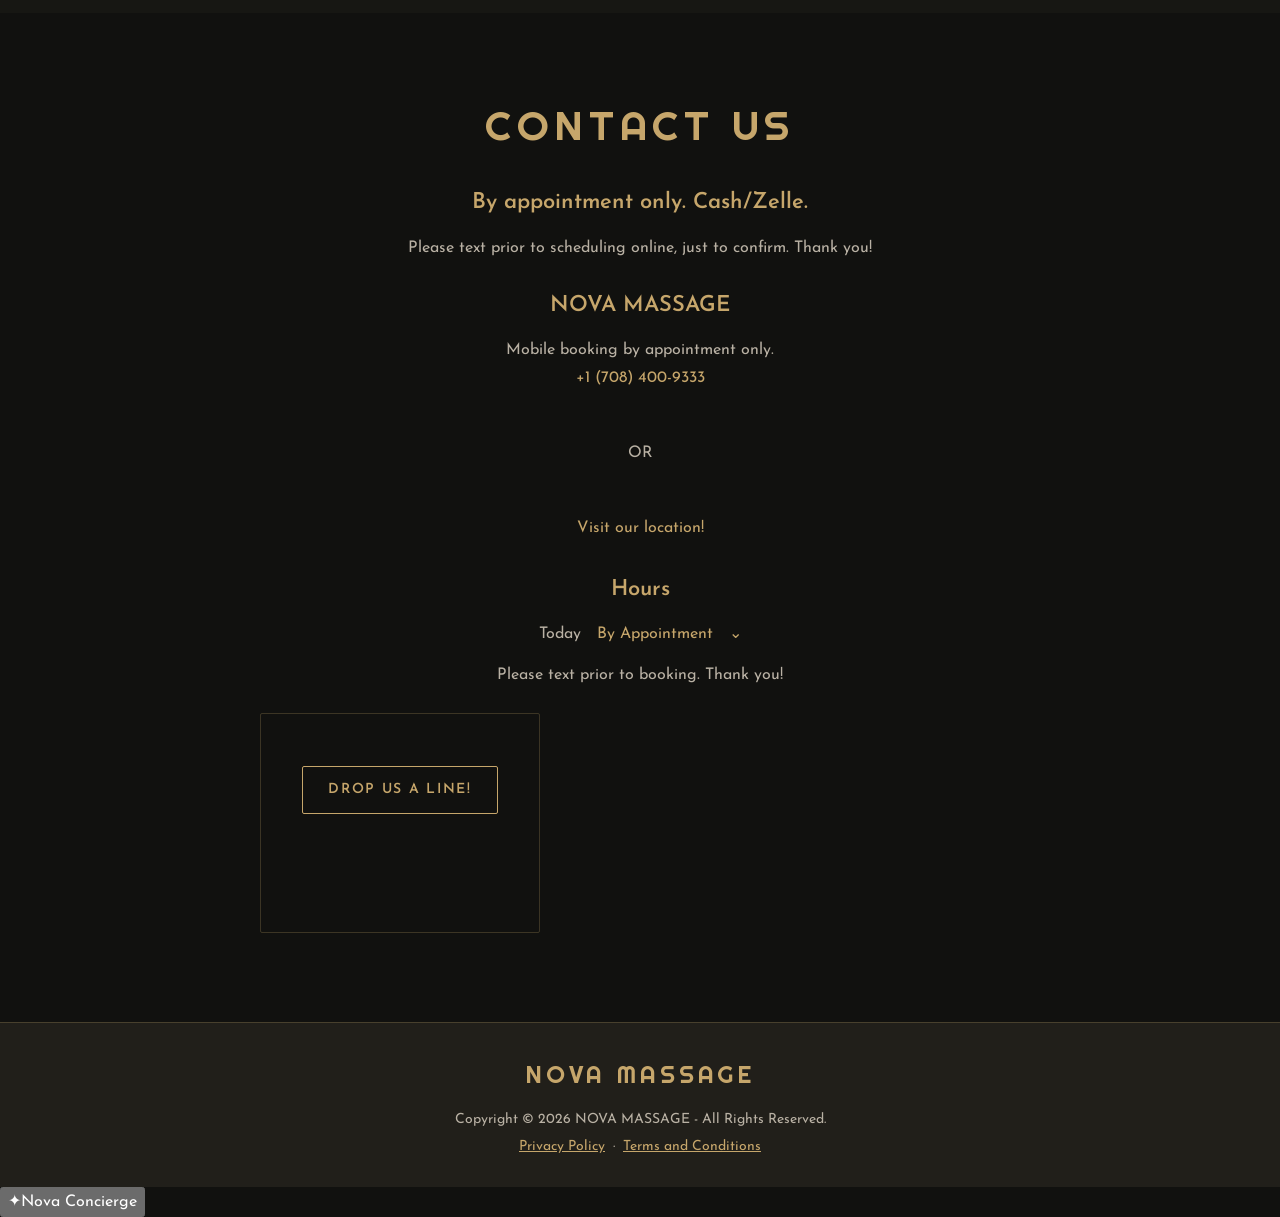
==== commit ff7fdf80: "Build premium Nova Massage experience layout" ====
--- a/index.html
+++ b/index.html
@@ -11,7 +11,11 @@
     content="Relax and rejuvenate with our skilled massage services."
   >
 
-  <meta name="theme-color" content="#874949">
+  <meta name="theme-color" content="#11100e">
+  <meta name="color-scheme" content="dark light">
+  <link rel="preconnect" href="https://fonts.googleapis.com">
+  <link rel="preconnect" href="https://fonts.gstatic.com" crossorigin>
+  <link href="https://fonts.googleapis.com/css2?family=Cormorant+Garamond:wght@400;500;600;700&family=DM+Sans:wght@400;500;600;700&display=swap" rel="stylesheet">
 
   <title>NOVA MASSAGE</title>
 
@@ -19,6 +23,7 @@
 </head>
 
 <body data-theme="dark">
+  <a class="skip-link" href="#main-content">Skip to content</a>
 
   <!-- ========================================
        HEADER / HERO
@@ -50,6 +55,8 @@
           <a href="#about">Our Story</a>
           <a href="#wellness">Services</a>
           <a href="#reviews">Reviews</a>
+          <a href="#gallery">Gallery</a>
+          <a href="#faq">FAQ</a>
           <a href="#contact">Contact</a>
         </div>
         <div class="theme-switch" role="group" aria-label="Choose website theme">
@@ -67,6 +74,7 @@
           +1 (708) 400-9333
         </a>
 
+        <div class="hero-eyebrow"><span></span> A MORE PERSONAL KIND OF WELLNESS <span></span></div>
         <div class="hero-heading-wrap">
           <h1>
             Expert Massage Therapy for Your Wellness
@@ -89,11 +97,12 @@
             Book Your Session Now
           </a>
         </div>
-
+        <a class="hero-text-link" href="#popular">Explore the treatments <span aria-hidden="true">↗</span></a>
+        <div class="hero-scroll-cue"><span></span> SCROLL TO UNWIND</div>
       </div>
-
+      <div class="hero-orbit hero-orbit-one" aria-hidden="true"></div>
+      <div class="hero-orbit hero-orbit-two" aria-hidden="true"></div>
     </div>
-
   </header>
 
 
@@ -101,7 +110,7 @@
        MAIN
   ========================================= -->
 
-  <main>
+  <main id="main-content">
 
     <!-- ========================================
          ABOUT
@@ -114,6 +123,7 @@
 
       <div class="container">
 
+        <div class="section-kicker">THE NOVA PHILOSOPHY</div>
         <h2>
           About NOVA MASSAGE
         </h2>
@@ -309,10 +319,19 @@
 
       <div class="container">
 
-        <h2>
-          Popular Massages
-        </h2>
-
+        <div class="section-kicker">FIND YOUR RESET</div>
+        <h2>Popular Massages</h2>
+        <p class="section-intro">Thoughtfully selected treatments to help you slow down, release tension and reconnect with yourself.</p>
+        <div class="service-tools">
+          <label class="service-search-wrap"><span class="sr-only">Search treatments</span><span class="search-mark" aria-hidden="true">⌕</span><input id="serviceSearch" type="search" placeholder="Search treatments..." autocomplete="off"></label>
+          <div class="service-filters" role="group" aria-label="Filter treatments">
+            <button class="filter-chip is-selected" type="button" data-filter="all" aria-pressed="true">All treatments</button>
+            <button class="filter-chip" type="button" data-filter="relaxation" aria-pressed="false">Relaxation</button>
+            <button class="filter-chip" type="button" data-filter="therapeutic" aria-pressed="false">Therapeutic</button>
+            <button class="filter-chip" type="button" data-filter="specialty" aria-pressed="false">Specialty</button>
+          </div>
+        </div>
+        <p class="service-results" id="serviceResults" aria-live="polite">Explore all treatments</p>
         <div class="cards-grid three-cols popular-grid">
 
           <!-- 2 Hour Bliss -->
@@ -838,6 +857,39 @@
     </section>
 
 
+
+    <section class="section gallery-section" id="gallery">
+      <div class="container">
+        <div class="section-kicker">A MOMENT TO YOURSELF</div>
+        <div class="gallery-heading-row">
+          <div><h2>The Art of Unwinding</h2><p class="section-intro">A calm space, considered details and treatments shaped around how you want to feel.</p></div>
+          <a class="text-link" href="#contact">Plan your visit <span aria-hidden="true">↗</span></a>
+        </div>
+        <div class="gallery-grid">
+          <figure class="gallery-tile gallery-tile-tall"><img src="https://img1.wsimg.com/isteam/getty/1648685474/:/cr=t:0%25,l:0%25,w:100%25,h:94.81%25/rs=w:600,h:300,cg:true" alt="A peaceful massage therapy setting" loading="lazy"><figcaption><span>01 / THE EXPERIENCE</span><strong>Time to exhale</strong></figcaption></figure>
+          <figure class="gallery-tile"><img src="https://img1.wsimg.com/isteam/getty/154926838/:/cr=t:0%25,l:16.66%25,w:66.68%25,h:100%25/rs=w:365,h:365,cg:true" alt="Warm stone massage ritual" loading="lazy"><figcaption><span>02 / RESTORE</span><strong>Warmth & stillness</strong></figcaption></figure>
+          <figure class="gallery-tile"><img src="https://img1.wsimg.com/isteam/getty/1131585268/:/cr=t:0%25,l:7.95%25,w:84.1%25,h:100%25/rs=w:600,h:600,cg:true" alt="Relaxing massage treatment" loading="lazy"><figcaption><span>03 / REBALANCE</span><strong>Find your rhythm</strong></figcaption></figure>
+        </div>
+      </div>
+    </section>
+    <section class="section ritual-section" id="rituals">
+      <div class="container ritual-panel">
+        <div class="ritual-copy"><div class="section-kicker">YOUR TIME, YOUR WAY</div><h2>Make room for feeling better.</h2><p>Not sure which treatment is right for you? Tell us what you would like to focus on before booking. We can help you explore the services currently listed in our booking menu.</p><a class="primary-button" href="https://book.squareup.com/appointments/hp03im685paf9o/location/L5GA5FY28RTBX/services" target="_blank" rel="noopener noreferrer">Explore appointments</a></div>
+        <div class="ritual-orb" aria-hidden="true"><div class="ritual-orb-inner"><span>N</span><small>NOVA<br>WELLNESS</small></div></div>
+      </div>
+    </section>
+    <section class="section faq-section" id="faq">
+      <div class="container faq-layout">
+        <div class="faq-intro"><div class="section-kicker">GOOD TO KNOW</div><h2>A few helpful details.</h2><p>Everything you need to feel ready for your visit. If you have a question that is not covered here, please text us before booking.</p><a class="text-link" href="sms:+17084009333">Text NOVA MASSAGE <span aria-hidden="true">↗</span></a></div>
+        <div class="faq-list">
+          <details class="faq-item"><summary>How do I book an appointment?<span aria-hidden="true">+</span></summary><p>Use the online Square booking link to view the available services and appointment options.</p></details>
+          <details class="faq-item"><summary>Are appointments required?<span aria-hidden="true">+</span></summary><p>Yes. NOVA MASSAGE is by appointment only. Please text before scheduling online to confirm.</p></details>
+          <details class="faq-item"><summary>What payment methods are listed?<span aria-hidden="true">+</span></summary><p>The current website lists Cash and Zelle. Please contact NOVA MASSAGE if you need to confirm payment details.</p></details>
+          <details class="faq-item"><summary>Can I ask which treatment is right for me?<span aria-hidden="true">+</span></summary><p>Of course. Text the therapist before booking and share the areas you would like to focus on.</p></details>
+        </div>
+      </div>
+    </section>
+
     <!-- ========================================
          REVIEWS
     ========================================= -->
@@ -859,7 +911,7 @@
             class="reviews-empty"
             aria-label="Reviews"
           >
-            <div class="reviews-placeholder"></div>
+            <div class="reviews-placeholder"><span class="review-mark" aria-hidden="true">“</span><p>We believe the best measure of a massage is how you feel when you leave. Verified client feedback will be featured here.</p><span class="review-note">REAL EXPERIENCES · SHARED WITH PERMISSION</span></div>
           </div>
 
         </div>
@@ -1211,6 +1263,22 @@
   </footer>
 
 
+  
+  <div class="concierge" id="novaConcierge">
+    <button class="concierge-toggle" id="conciergeToggle" type="button" aria-expanded="false" aria-controls="conciergePanel"><span class="concierge-toggle-icon" aria-hidden="true">✦</span><span>Nova Concierge</span></button>
+    <section class="concierge-panel" id="conciergePanel" aria-label="Quick help" hidden>
+      <div class="concierge-head"><div><span class="concierge-kicker">NOVA MASSAGE</span><strong>How can we help?</strong></div><button type="button" id="conciergeClose" aria-label="Close concierge">×</button></div>
+      <p class="concierge-intro">Choose a question for quick information, or text us for personal assistance.</p>
+      <div class="concierge-questions">
+        <button type="button" data-answer="Booking is available through our Square appointment page. Use the Book button to view current services and times.">How do I book?</button>
+        <button type="button" data-answer="NOVA MASSAGE is by appointment only. Please text +1 (708) 400-9333 before scheduling online to confirm.">Are appointments required?</button>
+        <button type="button" data-answer="The current website lists Cash and Zelle. Please text us if you need to confirm payment details.">Which payments are accepted?</button>
+      </div>
+      <div class="concierge-answer" id="conciergeAnswer" aria-live="polite">Select a question above to get started.</div>
+      <a class="concierge-text-link" href="sms:+17084009333">Text +1 (708) 400-9333 ↗</a><span class="concierge-disclaimer">Quick FAQ assistant · Not a live chat</span>
+    </section>
+  </div>
+
   <script src="script.js"></script>
 
 </body>
--- a/style.css
+++ b/style.css
@@ -1352,3 +1352,288 @@
   }
 
 }
+
+
+/* ========================================
+   NOVA LUXURY DESIGN SYSTEM
+   Added on the design branch; original content retained.
+======================================== */
+
+:root {
+  color-scheme: dark;
+  --primary: #c6a66b;
+  --primary-dark: #a9874d;
+  --text: #f2eee6;
+  --muted: #b9b1a4;
+  --soft: #171713;
+  --white: #f8f5ef;
+  --border: rgba(198, 166, 107, .24);
+  --surface: #211f1a;
+  --surface-raised: #29261f;
+  --page: #11110f;
+  --gold-glow: rgba(198, 166, 107, .2);
+}
+
+body[data-theme="light"] {
+  color-scheme: light;
+  --primary: #987443;
+  --primary-dark: #75572f;
+  --text: #29251f;
+  --muted: #70685d;
+  --soft: #f4f0e8;
+  --white: #fffdf8;
+  --border: rgba(126, 99, 57, .2);
+  --surface: #fffdf8;
+  --surface-raised: #f8f3e9;
+  --page: #fbf9f4;
+  --gold-glow: rgba(152, 116, 67, .14);
+}
+
+html { scroll-behavior: smooth; scroll-padding-top: 88px; }
+body {
+  color: var(--text);
+  background: var(--page);
+  transition: background .35s ease, color .35s ease;
+}
+.section { position: relative; padding: clamp(64px, 7vw, 104px) 0; }
+.section h2 {
+  color: var(--primary);
+  letter-spacing: .14em;
+  font-size: clamp(27px, 3.2vw, 42px);
+}
+.container { width: min(1240px, calc(100% - 56px)); }
+
+/* Navigation */
+.main-nav {
+  min-height: 82px;
+  padding: 14px clamp(20px, 5vw, 72px);
+  justify-content: space-between;
+  gap: 24px;
+  background: rgba(17, 17, 15, .82);
+  border-bottom: 1px solid rgba(198, 166, 107, .22);
+  box-shadow: 0 8px 28px rgba(0,0,0,.12);
+  -webkit-backdrop-filter: blur(16px);
+  backdrop-filter: blur(16px);
+}
+body[data-theme="light"] .main-nav {
+  background: rgba(255,253,248,.88);
+  border-bottom-color: var(--border);
+}
+.brand {
+  color: var(--primary);
+  font-size: 23px;
+  letter-spacing: .16em;
+  white-space: nowrap;
+}
+.nav-links { display: flex; align-items: center; gap: clamp(14px, 2.2vw, 30px); }
+.nav-links a {
+  color: var(--text);
+  font-size: 12px;
+  font-weight: 600;
+  letter-spacing: .12em;
+  text-transform: uppercase;
+  transition: color .2s ease;
+}
+.nav-links a:hover { color: var(--primary); }
+.theme-switch {
+  display: inline-flex;
+  align-items: center;
+  gap: 3px;
+  padding: 4px;
+  border: 1px solid var(--border);
+  border-radius: 999px;
+  background: rgba(0,0,0,.18);
+}
+body[data-theme="light"] .theme-switch { background: #f0eade; }
+.theme-option {
+  min-height: 34px;
+  padding: 0 13px;
+  border: 0;
+  border-radius: 999px;
+  color: var(--muted);
+  background: transparent;
+  font-size: 11px;
+  font-weight: 700;
+  letter-spacing: .08em;
+  text-transform: uppercase;
+  transition: color .2s ease, background .2s ease, box-shadow .2s ease;
+}
+.theme-option.is-active {
+  color: #17140f;
+  background: var(--primary);
+  box-shadow: 0 3px 12px var(--gold-glow);
+}
+.theme-option:focus-visible, .nav-links a:focus-visible {
+  outline: 2px solid var(--primary);
+  outline-offset: 4px;
+}
+
+/* Hero */
+.site-header, .header-media { min-height: min(900px, 100svh); }
+.header-video { filter: saturate(.72) brightness(.7); }
+.header-overlay {
+  background:
+    linear-gradient(90deg, rgba(12,12,10,.7), rgba(12,12,10,.25) 70%),
+    linear-gradient(180deg, rgba(12,12,10,.35), rgba(12,12,10,.5));
+}
+.hero-copy { padding-top: 210px; padding-bottom: 110px; }
+.hero-phone {
+  color: #e6d5b2;
+  letter-spacing: .16em;
+  text-decoration: none;
+}
+.hero-copy h1 {
+  max-width: 1000px;
+  color: #fbf7ef;
+  letter-spacing: .075em;
+  text-shadow: 0 8px 34px rgba(0,0,0,.45);
+}
+.hero-copy p { color: rgba(255,250,240,.88); }
+.hero-copy .primary-button {
+  min-height: 58px;
+  border: 1px solid rgba(236,213,169,.75);
+  border-radius: 2px;
+  color: #17140f;
+  background: linear-gradient(135deg, #e2c995, #b18d55);
+  letter-spacing: .13em;
+}
+.hero-copy .primary-button:hover {
+  color: #17140f;
+  background: #f0dfbd;
+  box-shadow: 0 12px 36px rgba(0,0,0,.25);
+  transform: translateY(-3px);
+}
+
+/* Section surfaces */
+.about-section, .cards-section, .contact-section { background: var(--page); }
+.warm-section, .reviews-section { background: var(--soft); }
+.about-image-wrap {
+  border: 1px solid var(--border);
+  box-shadow: 18px 18px 0 var(--gold-glow);
+}
+.about-image-wrap img { transition: transform .7s cubic-bezier(.2,.7,.2,1); }
+.about-image-wrap:hover img { transform: scale(1.035); }
+.about-copy h4, .contact-info h4 { color: var(--primary); font-weight: 600; }
+.about-copy p, .contact-info p { color: var(--muted); }
+
+/* Service cards */
+.cards-grid { gap: clamp(18px, 2.4vw, 30px); }
+.service-card {
+  position: relative;
+  border: 1px solid var(--border);
+  border-radius: 4px;
+  background: var(--surface);
+  box-shadow: 0 12px 32px rgba(0,0,0,.08);
+  transition: transform .35s ease, border-color .35s ease, box-shadow .35s ease, background .35s ease;
+}
+.service-card:hover {
+  transform: translateY(-7px);
+  border-color: rgba(198,166,107,.62);
+  box-shadow: 0 22px 48px rgba(0,0,0,.18);
+}
+.service-card img {
+  aspect-ratio: 1.25 / 1;
+  padding: 0;
+  border-radius: 0;
+  object-fit: cover;
+  filter: saturate(.82);
+  transition: transform .6s ease, filter .6s ease;
+}
+.service-card:hover img { transform: scale(1.025); filter: saturate(1); }
+.service-content { padding: 26px 25px 30px; }
+.service-content h4 {
+  min-height: 0;
+  color: var(--primary);
+  font-size: 20px;
+  font-weight: 600;
+  letter-spacing: .025em;
+}
+.service-meta { color: var(--muted); font-weight: 600; }
+.service-content p { color: var(--muted); }
+.secondary-button {
+  min-height: 48px;
+  padding: 0 25px;
+  border: 1px solid var(--primary);
+  border-radius: 2px;
+  color: var(--primary);
+  background: transparent;
+  letter-spacing: .12em;
+}
+.secondary-button:hover {
+  color: #17140f;
+  background: var(--primary);
+  box-shadow: 0 8px 24px var(--gold-glow);
+}
+.primary-button, .secondary-button { transition: all .25s ease; }
+
+/* Reviews and contact */
+.reviews-banner h2 {
+  color: var(--primary);
+  background: transparent;
+  border-bottom: 1px solid var(--border);
+}
+.reviews-empty {
+  min-height: 150px;
+  border: 1px dashed var(--border);
+  color: var(--muted);
+}
+.reviews-placeholder::after {
+  content: "Client reviews will appear here once verified testimonials are provided.";
+  display: block;
+  padding: 28px 16px;
+  color: var(--muted);
+  text-align: center;
+  font-size: 14px;
+}
+.contact-info { max-width: 760px; margin: 0 auto; text-align: center; }
+.contact-info h2 { text-align: center; }
+.contact-info a { color: var(--primary); }
+.contact-info a:hover { text-decoration: underline; }
+.hours-row { justify-content: center; color: var(--muted); }
+.site-footer { background: var(--surface); border-top: 1px solid var(--border); }
+.footer-container { color: var(--muted); }
+.footer-brand { color: var(--primary); letter-spacing: .16em; }
+.legal-links a, .powered a { color: var(--primary); }
+
+/* Contact drawer */
+.contact-drawer {
+  color: #26221b;
+  background: #fffdf8;
+  border-left: 1px solid rgba(152,116,67,.3);
+}
+.contact-drawer h3 { color: #987443; }
+.contact-form label { color: #51483b; }
+.contact-form input { color: #29251f; border-bottom-color: #d7cbb7; }
+.contact-form input:focus { border-bottom-color: #987443; }
+
+/* Subtle section rhythm */
+.about-section, .cards-section, .reviews-section, .contact-section {
+  animation: nova-fade-in .7s ease both;
+}
+@keyframes nova-fade-in {
+  from { opacity: .72; transform: translateY(10px); }
+  to { opacity: 1; transform: translateY(0); }
+}
+@media (prefers-reduced-motion: reduce) {
+  .about-section, .cards-section, .reviews-section, .contact-section { animation: none; }
+  .service-card, .service-card img, .about-image-wrap img { transition: none; }
+}
+
+@media (max-width: 900px) {
+  .main-nav { flex-wrap: wrap; justify-content: center; gap: 12px 22px; }
+  .nav-links { order: 3; width: 100%; justify-content: center; flex-wrap: wrap; gap: 12px 22px; }
+  .main-nav { padding: 12px 18px; }
+}
+@media (max-width: 700px) {
+  .container { width: min(calc(100% - 32px), 600px); }
+  .site-header, .header-media { min-height: 760px; min-height: 100svh; }
+  .main-nav { min-height: 94px; gap: 10px; }
+  .brand { font-size: 20px; }
+  .nav-links a { font-size: 10px; }
+  .theme-option { min-height: 30px; padding: 0 11px; font-size: 10px; }
+  .hero-copy { padding: 160px 0 72px; }
+  .hero-copy h1 { font-size: clamp(34px, 10vw, 48px); }
+  .hero-copy p { font-size: 16px; }
+  .service-card img { padding: 0; }
+  .service-content { padding: 24px 22px 28px; }
+}
